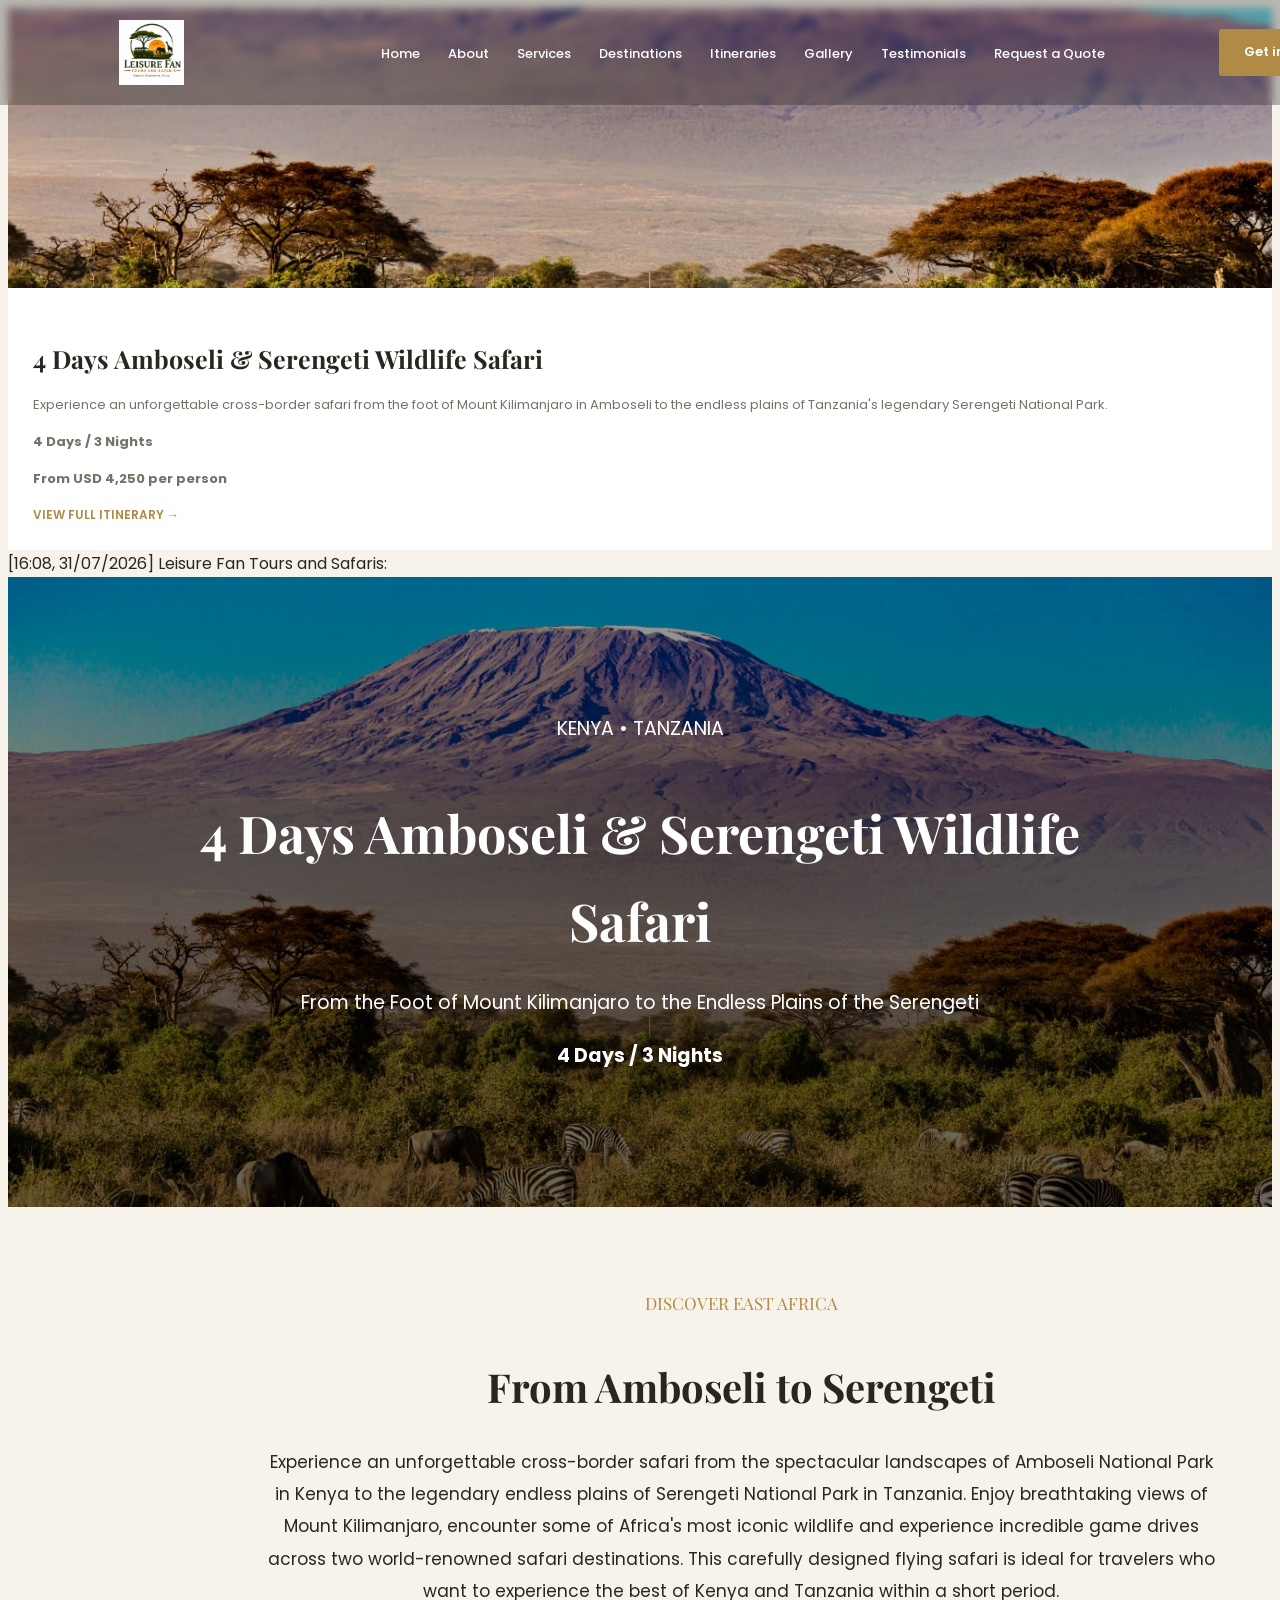
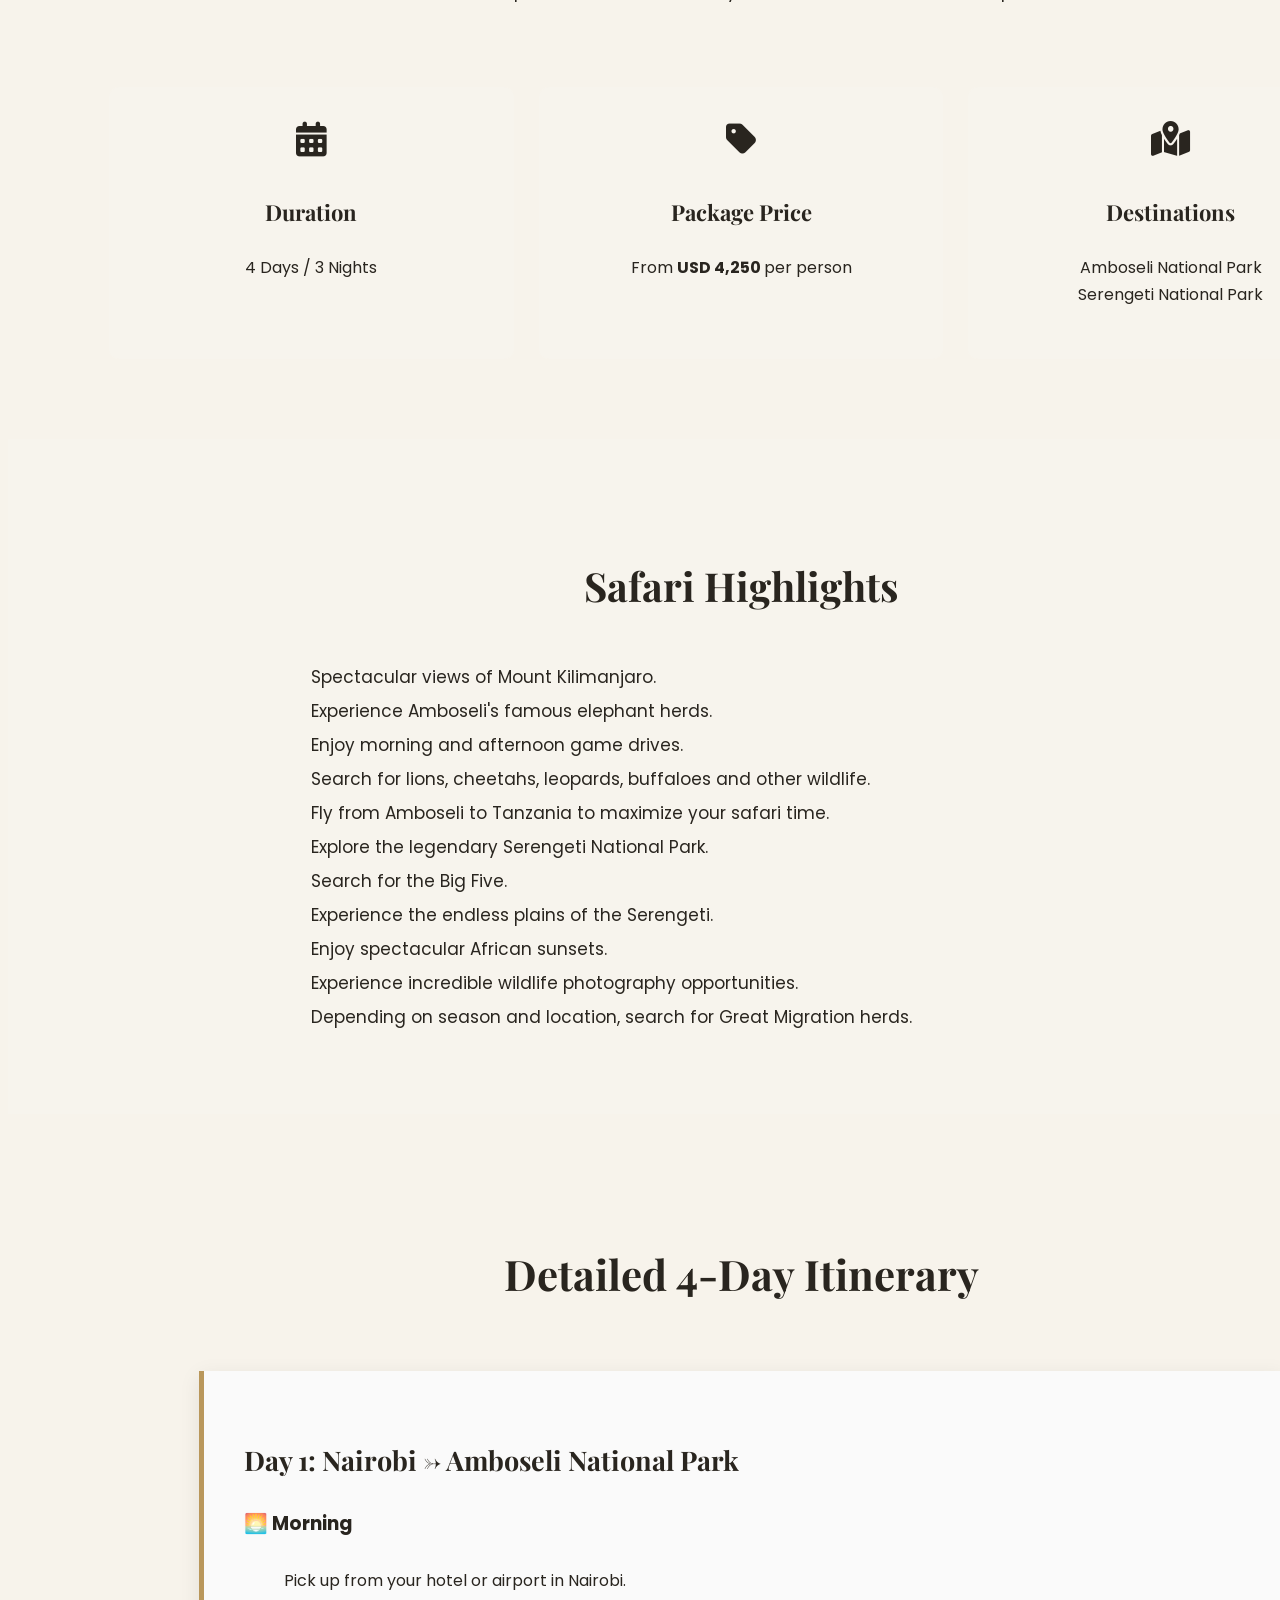
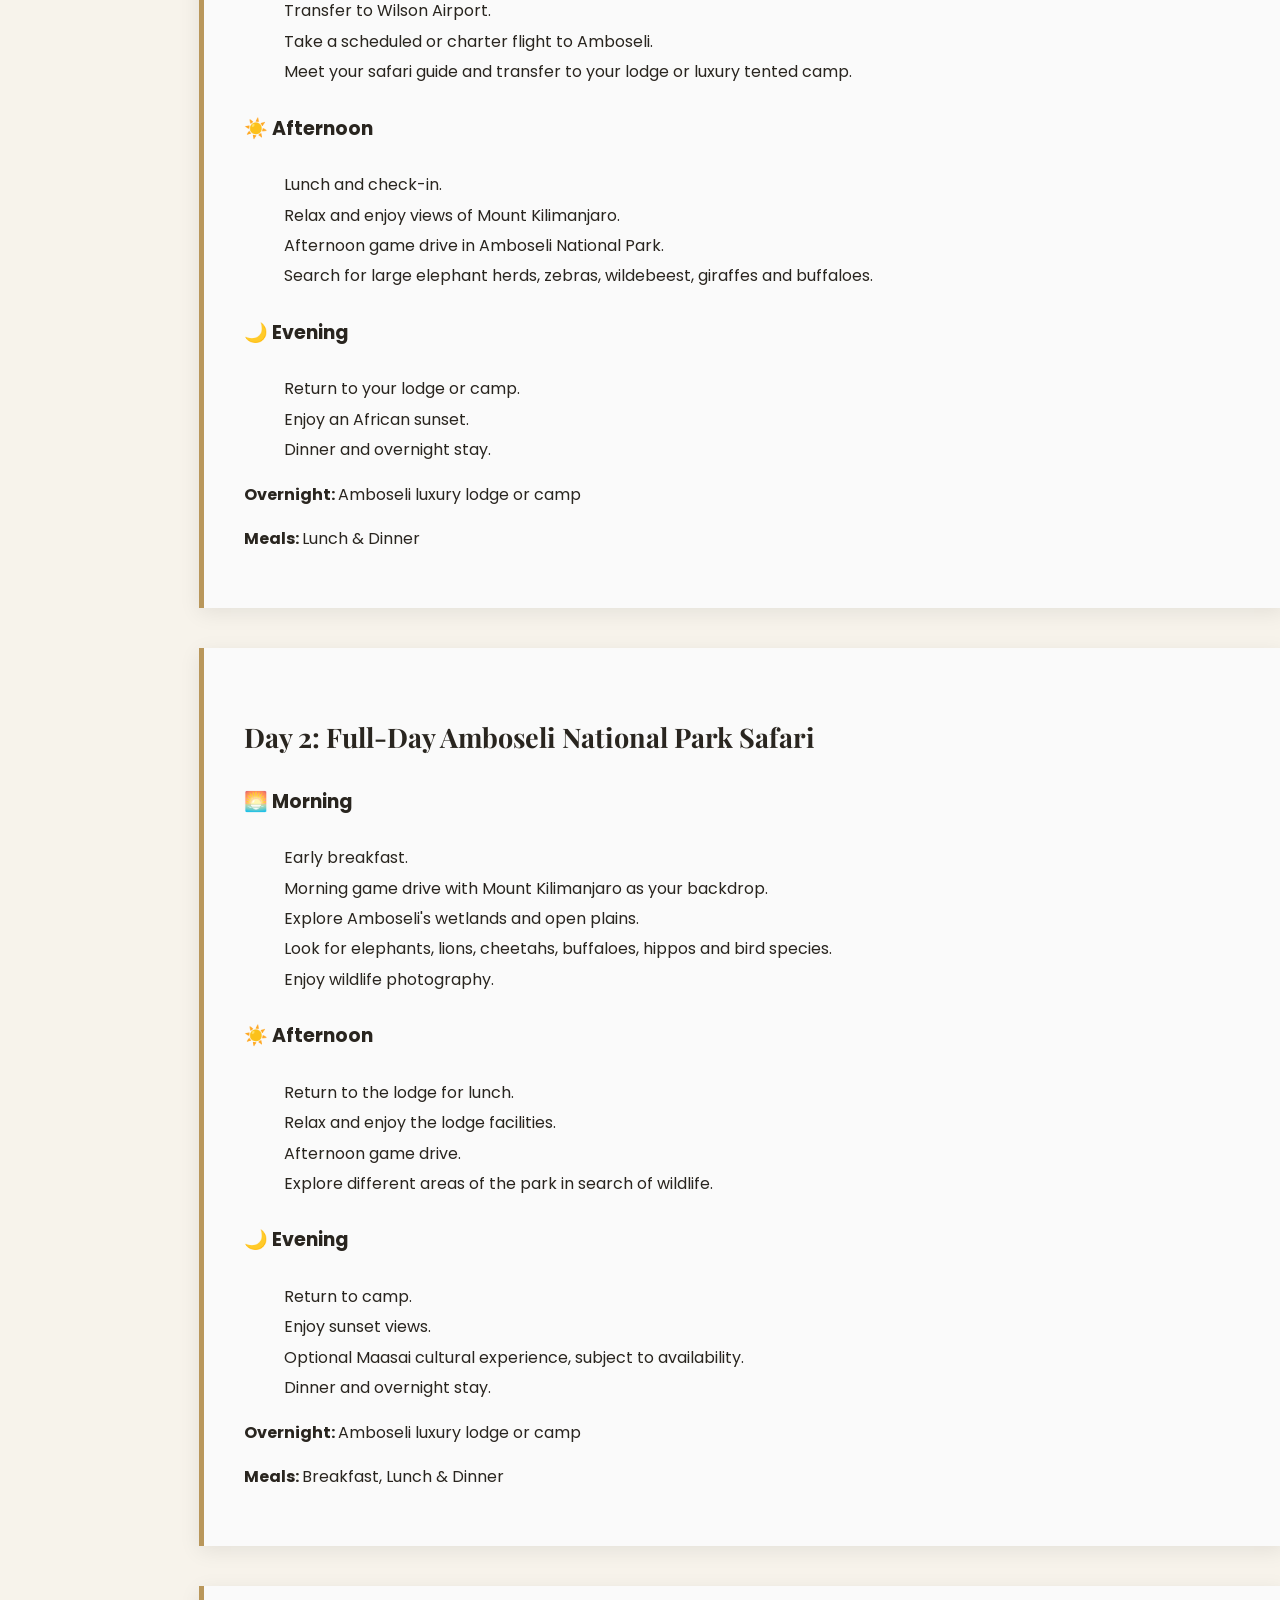
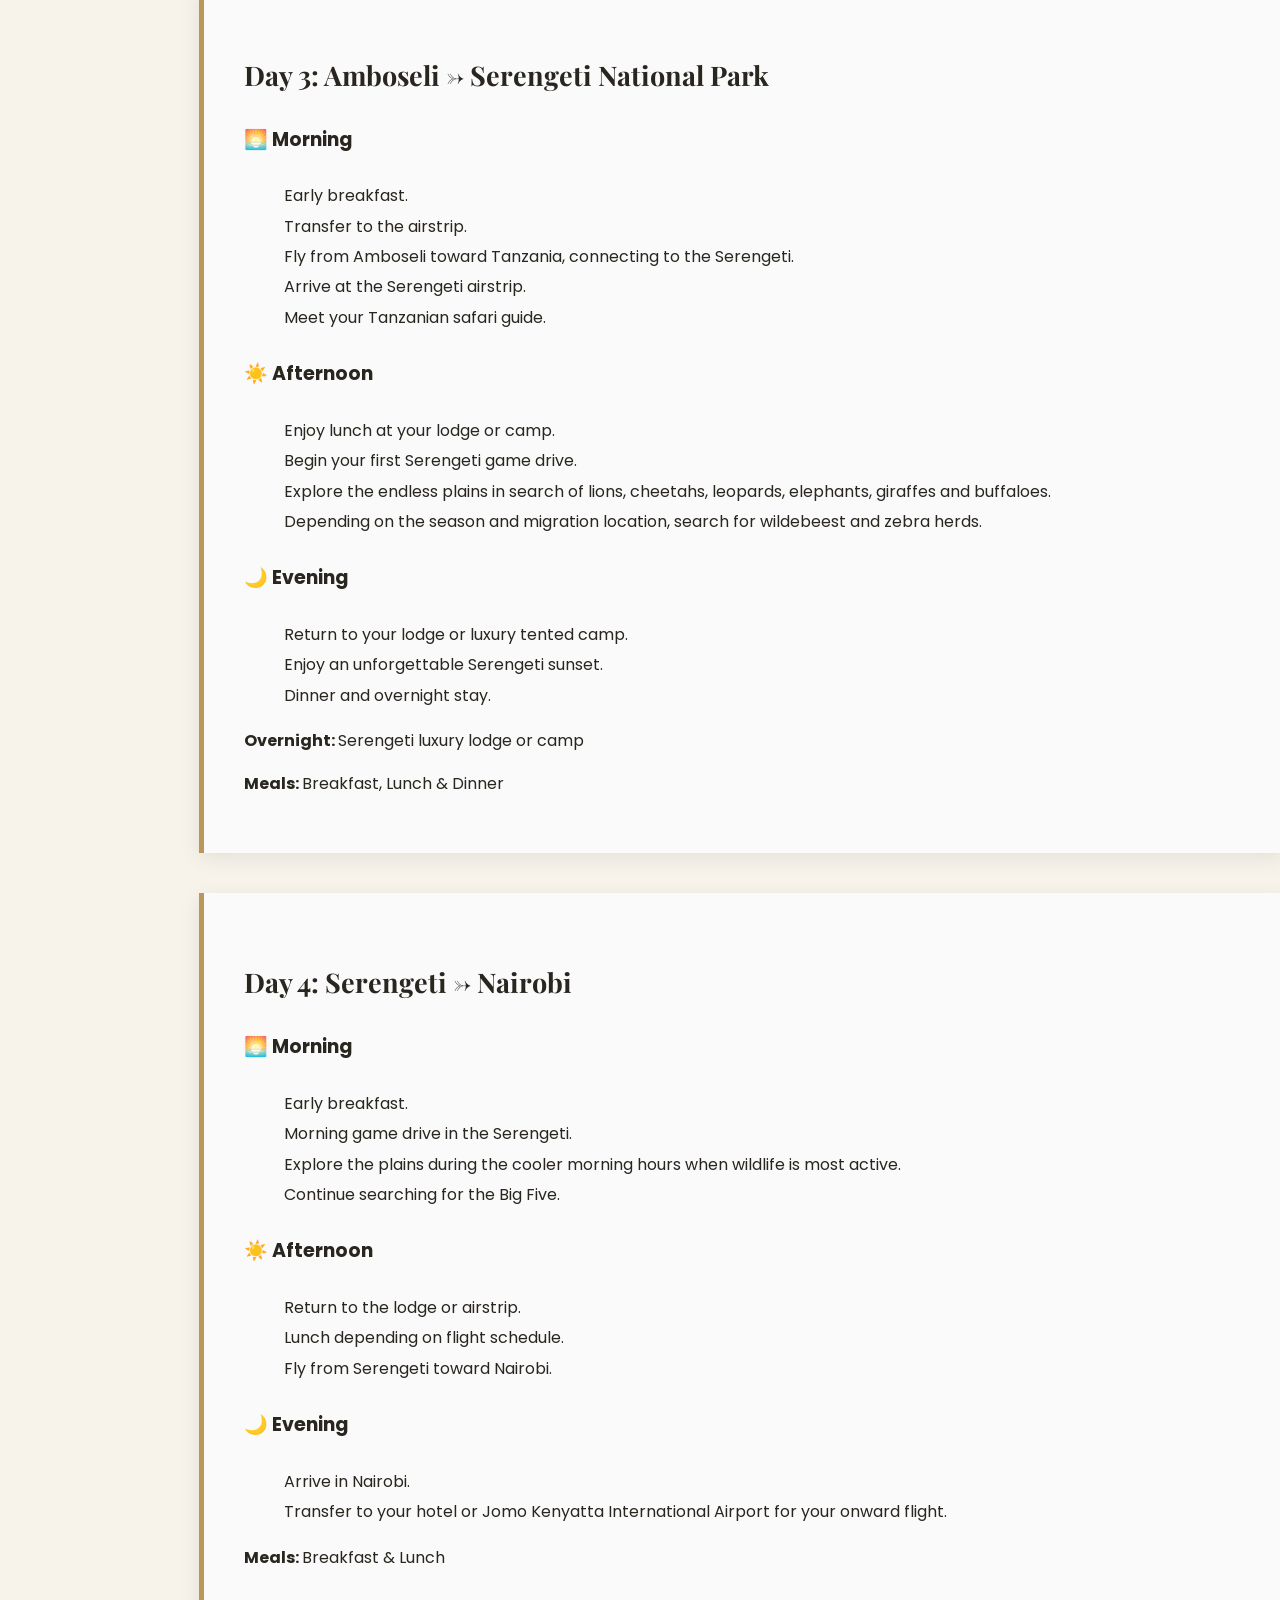
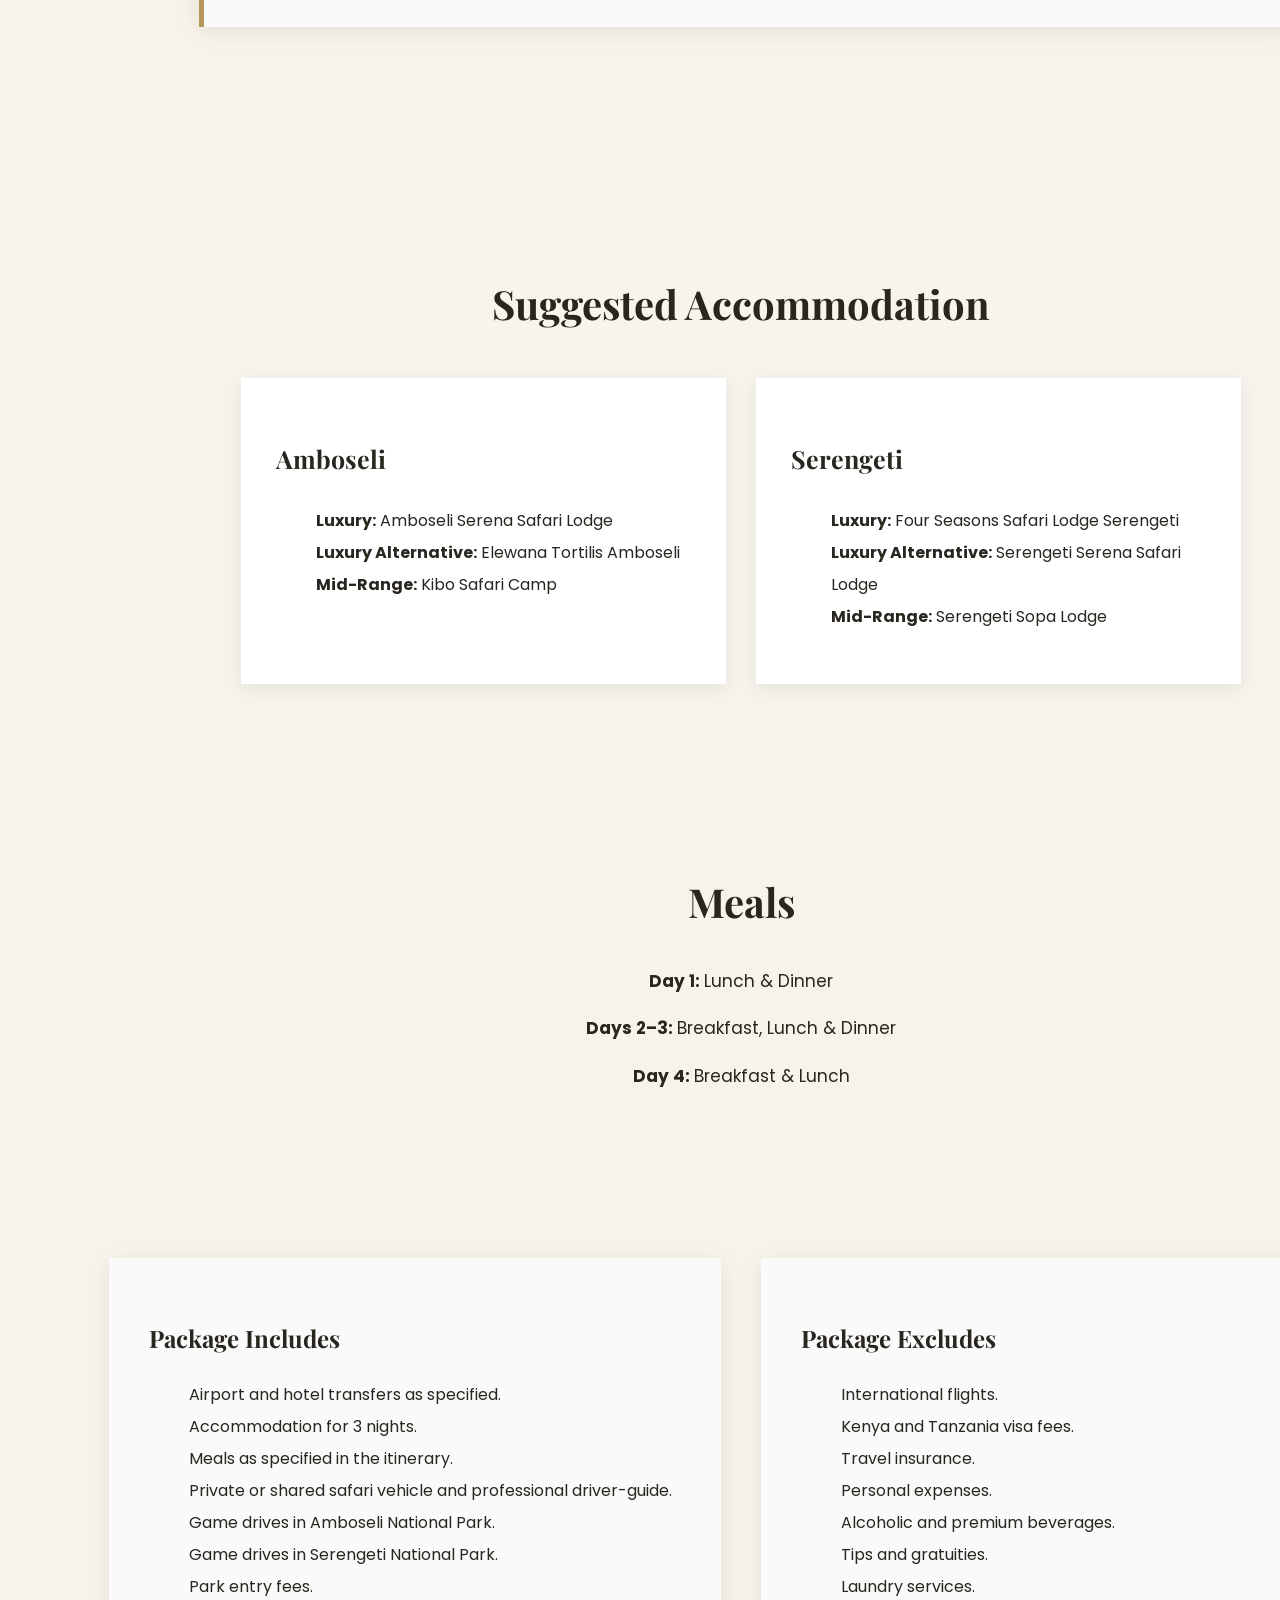
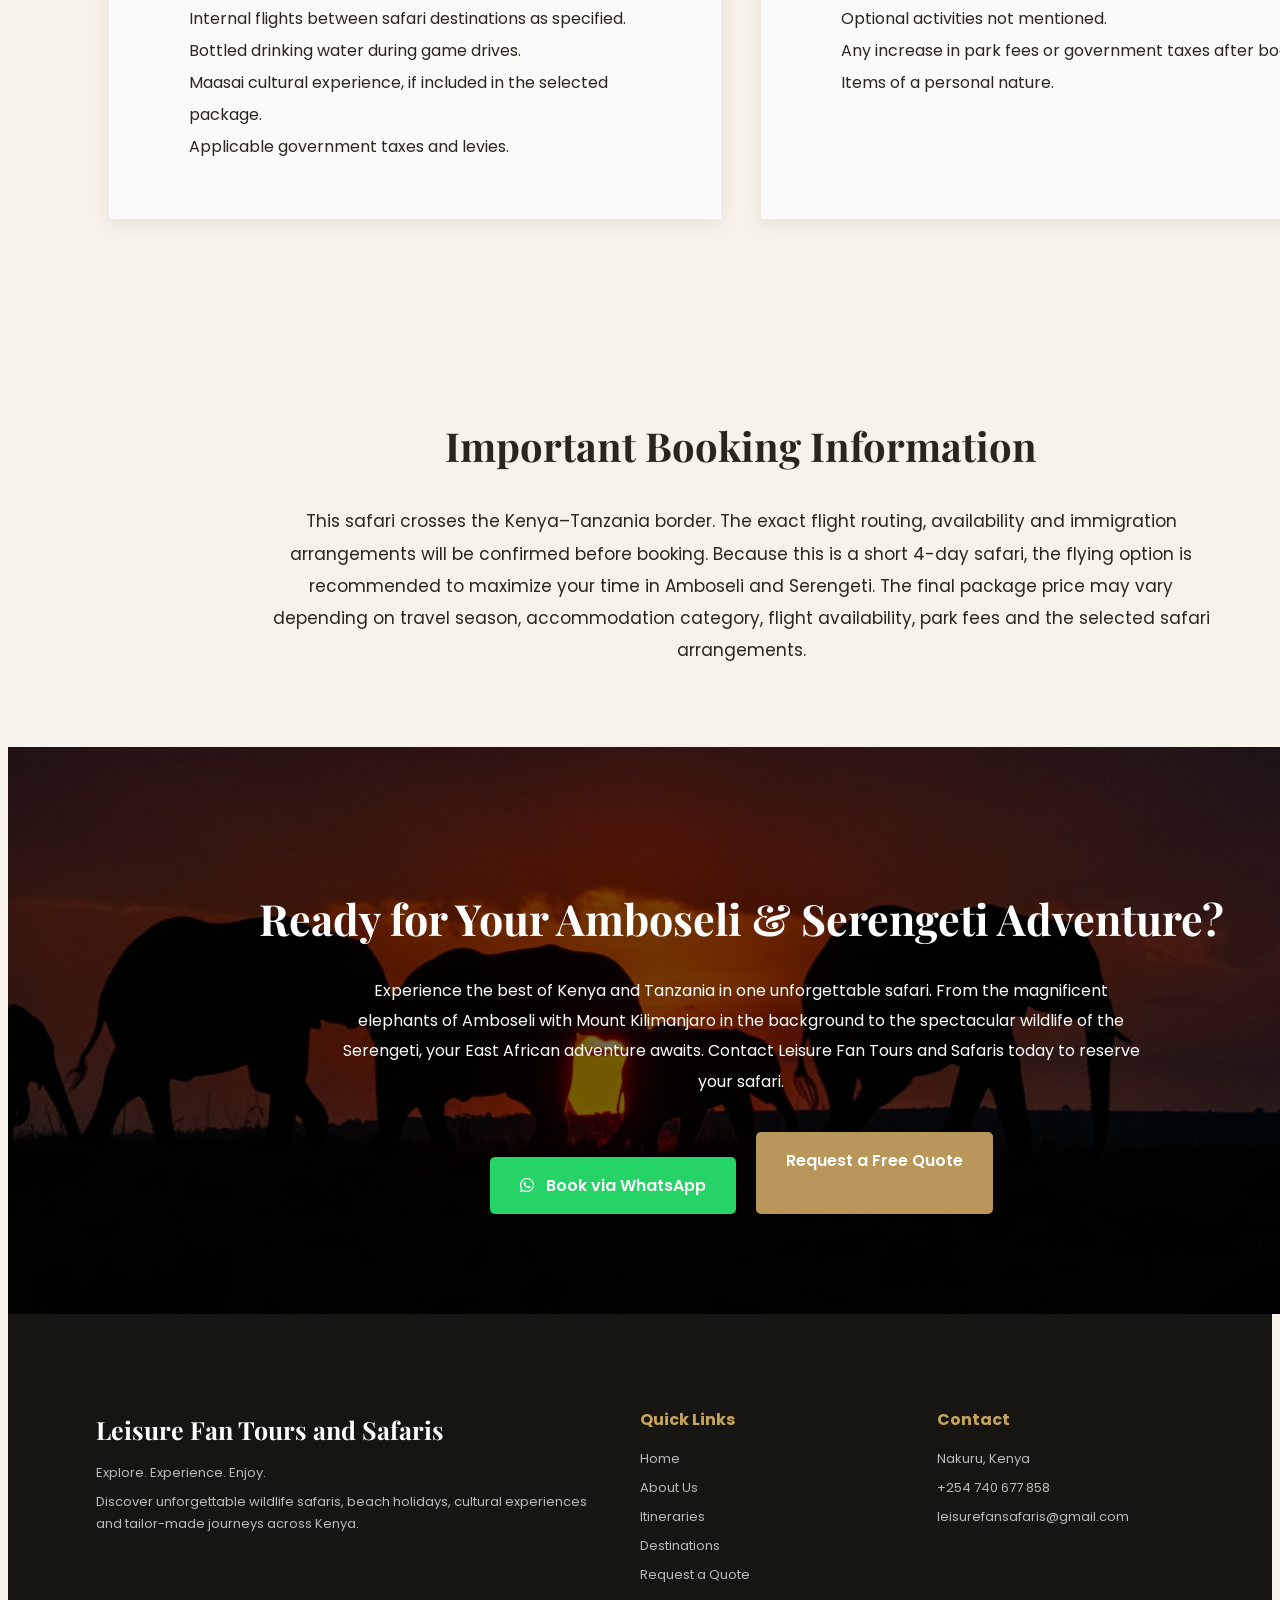
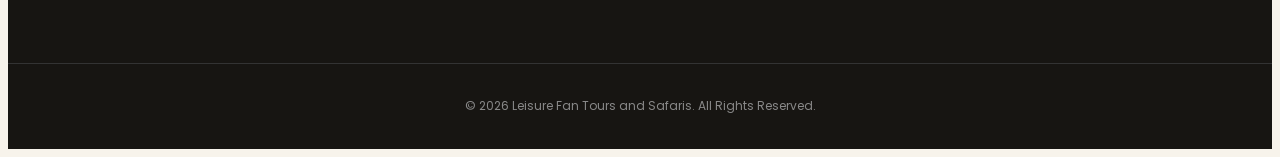
==== 4-days-amboseli-serengeti.html @ 4551832a "Add files via upload" ====
<!-- PACKAGE – AMBOSELI & SERENGETI -->
<div class="experience-card">

<img src="amboseli-serengeti.jpg"
alt="Amboseli and Serengeti Wildlife Safari">

<div class="experience-content">

<h3>
4 Days Amboseli & Serengeti Wildlife Safari
</h3>

<p>
Experience an unforgettable cross-border safari from the
foot of Mount Kilimanjaro in Amboseli to the endless plains
of Tanzania's legendary Serengeti National Park.
</p>

<p>
<strong>4 Days / 3 Nights</strong>
</p>

<p>
<strong>From USD 4,250 per person</strong>
</p>

<a href="4-days-amboseli-serengeti.html">

VIEW FULL ITINERARY →

</a>

</div>

</div>
[16:08, 31/07/2026] Leisure Fan Tours and Safaris: <!DOCTYPE html>
<html lang="en">

<head>

<meta charset="UTF-8">

<meta name="viewport"
content="width=device-width, initial-scale=1.0">

<title>
4 Days Amboseli & Serengeti Wildlife Safari |
Leisure Fan Tours and Safaris
</title>

<link rel="preconnect"
href="https://fonts.googleapis.com">

<link rel="preconnect"
href="https://fonts.gstatic.com"
crossorigin>

<link href="https://fonts.googleapis.com/css2?family=Playfair+Display:wght@400;500;600;700&family=Poppins:wght@300;400;500;600;700&display=swap"
rel="stylesheet">

<link rel="stylesheet"
href="https://cdnjs.cloudflare.com/ajax/libs/font-awesome/6.6.0/css/all.min.css">

<link rel="stylesheet"
href="style.css">


<style>

/* ========================================
   PACKAGE HERO
======================================== */

.package-hero {

height: 70vh;

background:

linear-gradient(
rgba(0,0,0,0.40),
rgba(0,0,0,0.60)
),

url("amboseli-serengeti.jpg");

background-size: cover;

background-position: center;

display: flex;

align-items: center;

justify-content: center;

text-align: center;

color: white;

}


.package-hero-content {

max-width: 950px;

padding: 30px;

}


.package-hero-content h1 {

font-family:
"Playfair Display", serif;

font-size: 52px;

margin-bottom: 20px;

}


.package-hero-content p {

font-size: 19px;

line-height: 1.8;

}


/* ========================================
   INTRODUCTION
======================================== */

.package-intro {

padding: 80px 8%;

text-align: center;

}


.package-intro h2 {

font-family:
"Playfair Display", serif;

font-size: 40px;

margin-bottom: 25px;

}


.package-intro p {

max-width: 950px;

margin: auto;

line-height: 1.9;

font-size: 17px;

}


/* ========================================
   PACKAGE INFO
======================================== */

.package-info {

display: grid;

grid-template-columns:
repeat(3, 1fr);

gap: 25px;

padding:

0 8% 80px;

}


.info-box {

background: #f7f4ed;

padding: 35px;

text-align: center;

border-radius: 10px;

}


.info-box i {

font-size: 35px;

margin-bottom: 15px;

}


.info-box h3 {

font-family:
"Playfair Display", serif;

font-size: 22px;

}


/* ========================================
   HIGHLIGHTS
======================================== */

.highlights {

padding: 80px 8%;

background: #f7f4ed;

}


.highlights h2 {

font-family:
"Playfair Display", serif;

font-size: 40px;

text-align: center;

margin-bottom: 40px;

}


.highlights ul {

max-width: 900px;

margin: auto;

line-height: 2;

font-size: 17px;

}


/* ========================================
   ITINERARY
======================================== */

.itinerary-section {

padding: 90px 8%;

}


.itinerary-section > h2 {

font-family:
"Playfair Display", serif;

font-size: 42px;

text-align: center;

margin-bottom: 60px;

}


.day-card {

max-width: 1000px;

margin:

0 auto 40px;

padding: 40px;

border-left:

5px solid #b9975b;

background: #fafafa;

box-shadow:

0 5px 20px
rgba(0,0,0,0.08);

}


.day-card h3 {

font-family:
"Playfair Display", serif;

font-size: 27px;

margin-bottom: 25px;

}


.day-card h4 {

font-size: 19px;

margin-top: 25px;

}


.day-card ul {

line-height: 1.9;

}


/* ========================================
   ACCOMMODATION
======================================== */

.accommodation-section {

padding: 80px 8%;

background: #f7f4ed;

}


.accommodation-section h2 {

font-family:
"Playfair Display", serif;

font-size: 40px;

text-align: center;

margin-bottom: 40px;

}


.accommodation-grid {

display: grid;

grid-template-columns:
repeat(2, 1fr);

gap: 30px;

max-width: 1000px;

margin: auto;

}


.accommodation-box {

background: white;

padding: 35px;

box-shadow:

0 5px 20px
rgba(0,0,0,0.08);

}


.accommodation-box h3 {

font-family:
"Playfair Display", serif;

font-size: 25px;

}


.accommodation-box ul {

line-height: 2;

}


/* ========================================
   MEALS
======================================== */

.meals-section {

padding: 70px 8%;

text-align: center;

}


.meals-section h2 {

font-family:
"Playfair Display", serif;

font-size: 40px;

margin-bottom: 30px;

}


.meals-section p {

font-size: 17px;

line-height: 1.8;

}


/* ========================================
   INCLUSIONS
======================================== */

.inclusions {

padding: 80px 8%;

display: grid;

grid-template-columns:
repeat(2, 1fr);

gap: 40px;

}


.inclusion-box {

padding: 40px;

background: #fafafa;

box-shadow:

0 5px 20px
rgba(0,0,0,0.08);

}


.inclusion-box h2 {

font-family:
"Playfair Display", serif;

margin-bottom: 20px;

}


.inclusion-box ul {

line-height: 2;

}


/* ========================================
   BOOKING CTA
======================================== */

.booking-section {

padding: 100px 8%;

text-align: center;

background:

linear-gradient(
rgba(0,0,0,0.55),
rgba(0,0,0,0.55)
),

url("safari.jpg");

background-size: cover;

background-position: center;

color: white;

}


.booking-section h2 {

font-family:
"Playfair Display", serif;

font-size: 43px;

margin-bottom: 20px;

}


.booking-section p {

max-width: 800px;

margin:

0 auto 35px;

line-height: 1.9;

}


.booking-buttons {

display: flex;

justify-content: center;

gap: 20px;

flex-wrap: wrap;

}


.booking-button {

display: inline-block;

padding:

15px 30px;

background: #b9975b;

color: white;

text-decoration: none;

border-radius: 5px;

font-weight: 600;

}


.whatsapp-button {

background: #25D366;

}


/* ========================================
   RESPONSIVE
======================================== */

@media (max-width: 768px) {


.package-hero {

height: 60vh;

}


.package-hero-content h1 {

font-size: 36px;

}


.package-info {

grid-template-columns: 1fr;

}


.accommodation-grid {

grid-template-columns: 1fr;

}


.inclusions {

grid-template-columns: 1fr;

}


.day-card {

padding: 25px;

}


.booking-section h2 {

font-size: 32px;

}

}

</style>

</head>


<body>


<!-- ========================================
     NAVIGATION
======================================== -->

<header>

<nav class="navbar">


<div class="logo">

<a href="index.html">

<img src="logo.png"
alt="Leisure Fan Tours and Safaris Logo">

</a>

</div>


<ul class="nav-links">

<li>
<a href="index.html">
Home
</a>
</li>

<li>
<a href="index.html#about">
About
</a>
</li>

<li>
<a href="index.html#experiences">
Services
</a>
</li>

<li>
<a href="index.html#destinations">
Destinations
</a>
</li>

<li>
<a href="itineraries.html">
Itineraries
</a>
</li>

<li>
<a href="index.html#gallery">
Gallery
</a>
</li>

<li>
<a href="index.html#reviews">
Testimonials
</a>
</li>

<li>
<a href="index.html#quote">
Request a Quote
</a>
</li>

</ul>


<a href="index.html#quote"
class="nav-button">

Get in Touch

</a>

</nav>

</header>


<!-- ========================================
     HERO
======================================== -->

<section class="package-hero">

<div class="package-hero-content">


<p>
KENYA • TANZANIA
</p>


<h1>

4 Days Amboseli & Serengeti
Wildlife Safari

</h1>


<p>

From the Foot of Mount Kilimanjaro
to the Endless Plains of the Serengeti

</p>


<p>

<strong>
4 Days / 3 Nights
</strong>

</p>


</div>

</section>


<!-- ========================================
     INTRODUCTION
======================================== -->

<section class="package-intro">


<p class="small-title">

DISCOVER EAST AFRICA

</p>


<h2>

From Amboseli to Serengeti

</h2>


<p>

Experience an unforgettable cross-border safari
from the spectacular landscapes of Amboseli
National Park in Kenya to the legendary endless
plains of Serengeti National Park in Tanzania.

Enjoy breathtaking views of Mount Kilimanjaro,
encounter some of Africa's most iconic wildlife
and experience incredible game drives across
two world-renowned safari destinations.

This carefully designed flying safari is ideal
for travelers who want to experience the best
of Kenya and Tanzania within a short period.

</p>

</section>


<!-- ========================================
     PACKAGE INFORMATION
======================================== -->

<section class="package-info">


<div class="info-box">

<i class="fa-solid fa-calendar-days"></i>

<h3>
Duration
</h3>

<p>
4 Days / 3 Nights
</p>

</div>


<div class="info-box">

<i class="fa-solid fa-tag"></i>

<h3>
Package Price
</h3>

<p>

From

<strong>
USD 4,250
</strong>

per person

</p>

</div>


<div class="info-box">

<i class="fa-solid fa-map-location-dot"></i>

<h3>
Destinations
</h3>

<p>

Amboseli National Park
<br>

Serengeti National Park

</p>

</div>


</section>


<!-- ========================================
     HIGHLIGHTS
======================================== -->

<section class="highlights">


<h2>
Safari Highlights
</h2>


<ul>

<li>
Spectacular views of Mount Kilimanjaro.
</li>

<li>
Experience Amboseli's famous elephant herds.
</li>

<li>
Enjoy morning and afternoon game drives.
</li>

<li>
Search for lions, cheetahs, leopards,
buffaloes and other wildlife.
</li>

<li>
Fly from Amboseli to Tanzania
to maximize your safari time.
</li>

<li>
Explore the legendary Serengeti National Park.
</li>

<li>
Search for the Big Five.
</li>

<li>
Experience the endless plains of the Serengeti.
</li>

<li>
Enjoy spectacular African sunsets.
</li>

<li>
Experience incredible wildlife photography
opportunities.
</li>

<li>
Depending on season and location,
search for Great Migration herds.
</li>

</ul>


</section>


<!-- ========================================
     DETAILED ITINERARY
======================================== -->

<section class="itinerary-section">


<h2>
Detailed 4-Day Itinerary
</h2>


<!-- DAY 1 -->

<div class="day-card">


<h3>

Day 1: Nairobi → Amboseli National Park

</h3>


<h4>
🌅 Morning
</h4>


<ul>

<li>
Pick up from your hotel or airport in Nairobi.
</li>

<li>
Transfer to Wilson Airport.
</li>

<li>
Take a scheduled or charter flight to Amboseli.
</li>

<li>
Meet your safari guide and transfer
to your lodge or luxury tented camp.
</li>

</ul>


<h4>
☀️ Afternoon
</h4>


<ul>

<li>
Lunch and check-in.
</li>

<li>
Relax and enjoy views of Mount Kilimanjaro.
</li>

<li>
Afternoon game drive in Amboseli National Park.
</li>

<li>
Search for large elephant herds,
zebras, wildebeest, giraffes and buffaloes.
</li>

</ul>


<h4>
🌙 Evening
</h4>


<ul>

<li>
Return to your lodge or camp.
</li>

<li>
Enjoy an African sunset.
</li>

<li>
Dinner and overnight stay.
</li>

</ul>


<p>

<strong>
Overnight:
</strong>

Amboseli luxury lodge or camp

</p>


<p>

<strong>
Meals:
</strong>

Lunch & Dinner

</p>


</div>


<!-- DAY 2 -->

<div class="day-card">


<h3>

Day 2: Full-Day Amboseli National Park Safari

</h3>


<h4>
🌅 Morning
</h4>


<ul>

<li>
Early breakfast.
</li>

<li>
Morning game drive with Mount Kilimanjaro
as your backdrop.
</li>

<li>
Explore Amboseli's wetlands and open plains.
</li>

<li>
Look for elephants, lions, cheetahs,
buffaloes, hippos and bird species.
</li>

<li>
Enjoy wildlife photography.
</li>

</ul>


<h4>
☀️ Afternoon
</h4>


<ul>

<li>
Return to the lodge for lunch.
</li>

<li>
Relax and enjoy the lodge facilities.
</li>

<li>
Afternoon game drive.
</li>

<li>
Explore different areas of the park
in search of wildlife.
</li>

</ul>


<h4>
🌙 Evening
</h4>


<ul>

<li>
Return to camp.
</li>

<li>
Enjoy sunset views.
</li>

<li>
Optional Maasai cultural experience,
subject to availability.
</li>

<li>
Dinner and overnight stay.
</li>

</ul>


<p>

<strong>
Overnight:
</strong>

Amboseli luxury lodge or camp

</p>


<p>

<strong>
Meals:
</strong>

Breakfast, Lunch & Dinner

</p>


</div>


<!-- DAY 3 -->

<div class="day-card">


<h3>

Day 3: Amboseli → Serengeti National Park

</h3>


<h4>
🌅 Morning
</h4>


<ul>

<li>
Early breakfast.
</li>

<li>
Transfer to the airstrip.
</li>

<li>
Fly from Amboseli toward Tanzania,
connecting to the Serengeti.
</li>

<li>
Arrive at the Serengeti airstrip.
</li>

<li>
Meet your Tanzanian safari guide.
</li>

</ul>


<h4>
☀️ Afternoon
</h4>


<ul>

<li>
Enjoy lunch at your lodge or camp.
</li>

<li>
Begin your first Serengeti game drive.
</li>

<li>
Explore the endless plains in search
of lions, cheetahs, leopards,
elephants, giraffes and buffaloes.
</li>

<li>
Depending on the season and migration location,
search for wildebeest and zebra herds.
</li>

</ul>


<h4>
🌙 Evening
</h4>


<ul>

<li>
Return to your lodge or luxury tented camp.
</li>

<li>
Enjoy an unforgettable Serengeti sunset.
</li>

<li>
Dinner and overnight stay.
</li>

</ul>


<p>

<strong>
Overnight:
</strong>

Serengeti luxury lodge or camp

</p>


<p>

<strong>
Meals:
</strong>

Breakfast, Lunch & Dinner

</p>


</div>


<!-- DAY 4 -->

<div class="day-card">


<h3>

Day 4: Serengeti → Nairobi

</h3>


<h4>
🌅 Morning
</h4>


<ul>

<li>
Early breakfast.
</li>

<li>
Morning game drive in the Serengeti.
</li>

<li>
Explore the plains during the cooler
morning hours when wildlife is most active.
</li>

<li>
Continue searching for the Big Five.
</li>

</ul>


<h4>
☀️ Afternoon
</h4>


<ul>

<li>
Return to the lodge or airstrip.
</li>

<li>
Lunch depending on flight schedule.
</li>

<li>
Fly from Serengeti toward Nairobi.
</li>

</ul>


<h4>
🌙 Evening
</h4>


<ul>

<li>
Arrive in Nairobi.
</li>

<li>
Transfer to your hotel or
Jomo Kenyatta International Airport
for your onward flight.
</li>

</ul>


<p>

<strong>
Meals:
</strong>

Breakfast & Lunch

</p>


</div>


</section>


<!-- ========================================
     ACCOMMODATION
======================================== -->

<section class="accommodation-section">


<h2>
Suggested Accommodation
</h2>


<div class="accommodation-grid">


<div class="accommodation-box">


<h3>
Amboseli
</h3>


<ul>

<li>
<strong>Luxury:</strong>
Amboseli Serena Safari Lodge
</li>

<li>
<strong>Luxury Alternative:</strong>
Elewana Tortilis Amboseli
</li>

<li>
<strong>Mid-Range:</strong>
Kibo Safari Camp
</li>

</ul>


</div>


<div class="accommodation-box">


<h3>
Serengeti
</h3>


<ul>

<li>
<strong>Luxury:</strong>
Four Seasons Safari Lodge Serengeti
</li>

<li>
<strong>Luxury Alternative:</strong>
Serengeti Serena Safari Lodge
</li>

<li>
<strong>Mid-Range:</strong>
Serengeti Sopa Lodge
</li>

</ul>


</div>


</div>

</section>


<!-- ========================================
     MEALS
======================================== -->

<section class="meals-section">


<h2>
Meals
</h2>


<p>

<strong>
Day 1:
</strong>

Lunch & Dinner

</p>


<p>

<strong>
Days 2–3:
</strong>

Breakfast, Lunch & Dinner

</p>


<p>

<strong>
Day 4:
</strong>

Breakfast & Lunch

</p>


</section>


<!-- ========================================
     INCLUSIONS & EXCLUSIONS
======================================== -->

<section class="inclusions">


<div class="inclusion-box">


<h2>
Package Includes
</h2>


<ul>

<li>
Airport and hotel transfers as specified.
</li>

<li>
Accommodation for 3 nights.
</li>

<li>
Meals as specified in the itinerary.
</li>

<li>
Private or shared safari vehicle
and professional driver-guide.
</li>

<li>
Game drives in Amboseli National Park.
</li>

<li>
Game drives in Serengeti National Park.
</li>

<li>
Park entry fees.
</li>

<li>
Internal flights between safari destinations
as specified.
</li>

<li>
Bottled drinking water during game drives.
</li>

<li>
Maasai cultural experience,
if included in the selected package.
</li>

<li>
Applicable government taxes and levies.
</li>

</ul>


</div>


<div class="inclusion-box">


<h2>
Package Excludes
</h2>


<ul>

<li>
International flights.
</li>

<li>
Kenya and Tanzania visa fees.
</li>

<li>
Travel insurance.
</li>

<li>
Personal expenses.
</li>

<li>
Alcoholic and premium beverages.
</li>

<li>
Tips and gratuities.
</li>

<li>
Laundry services.
</li>

<li>
Optional activities not mentioned.
</li>

<li>
Any increase in park fees
or government taxes after booking.
</li>

<li>
Items of a personal nature.
</li>

</ul>


</div>


</section>


<!-- ========================================
     IMPORTANT BOOKING NOTE
======================================== -->

<section class="package-intro">


<h2>
Important Booking Information
</h2>


<p>

This safari crosses the Kenya–Tanzania border.
The exact flight routing, availability and
immigration arrangements will be confirmed
before booking.

Because this is a short 4-day safari,
the flying option is recommended to maximize
your time in Amboseli and Serengeti.

The final package price may vary depending
on travel season, accommodation category,
flight availability, park fees and the selected
safari arrangements.

</p>


</section>


<!-- ========================================
     BOOKING CTA
======================================== -->

<section class="booking-section">


<h2>

Ready for Your Amboseli & Serengeti Adventure?

</h2>


<p>

Experience the best of Kenya and Tanzania
in one unforgettable safari.

From the magnificent elephants of Amboseli
with Mount Kilimanjaro in the background
to the spectacular wildlife of the Serengeti,
your East African adventure awaits.

Contact Leisure Fan Tours and Safaris today
to reserve your safari.

</p>


<div class="booking-buttons">


<a href="https://wa.me/254740677858"
class="booking-button whatsapp-button"
target="_blank">

<i class="fa-brands fa-whatsapp"></i>

Book via WhatsApp

</a>


<a href="index.html#quote"
class="booking-button">

Request a Free Quote

</a>


</div>


</section>


<!-- ========================================
     FOOTER
======================================== -->

<footer>


<div class="footer-content">


<div>

<h3>

Leisure Fan Tours and Safaris

</h3>


<p>

Explore. Experience. Enjoy.

</p>


<p>

Discover unforgettable wildlife safaris,
beach holidays, cultural experiences
and tailor-made journeys across Kenya.

</p>

</div>


<div>

<h4>
Quick Links
</h4>


<a href="index.html">
Home
</a>


<a href="index.html#about">
About Us
</a>


<a href="itineraries.html">
Itineraries
</a>


<a href="index.html#destinations">
Destinations
</a>


<a href="index.html#quote">
Request a Quote
</a>


</div>


<div>

<h4>
Contact
</h4>


<p>
Nakuru, Kenya
</p>


<p>
+254 740 677 858
</p>


<p>
leisurefansafaris@gmail.com
</p>


</div>


</div>


<div class="footer-bottom">


<p>

© 2026 Leisure Fan Tours and Safaris.
All Rights Reserved.

</p>


</div>


</footer>


</body>

</html>
---- style.css ----
/* =========================================================
   LEISURE FAN TOURS AND SAFARIS
   LUXURY AFRICAN SAFARI WEBSITE
   STYLE.CSS
========================================================= */


/* =========================================================
   1. RESET
========================================================= */

•⁠  ⁠{
    margin: 0;
    padding: 0;
    box-sizing: border-box;
}

html {
    scroll-behavior: smooth;
}

body {
    font-family: 'Poppins', sans-serif;
    background: #f7f3eb;
    color: #29251f;
    line-height: 1.7;
    overflow-x: hidden;
}

img {
    width: 100%;
    display: block;
}

a {
    text-decoration: none;
    color: inherit;
}

button,
input,
select,
textarea {
    font-family: inherit;
}

button {
    cursor: pointer;
}

ul {
    list-style: none;
}


/* =========================================================
   2. COLOUR VARIABLES
========================================================= */

:root {

    --cream: #f7f3eb;

    --cream-dark: #eee7d8;

    --white: #ffffff;

    --dark: #29251f;

    --gold: #b08b45;

    --gold-light: #c7a45b;

    --brown: #6d5636;

    --green: #43553b;

    --light-text: #777268;

}


/* =========================================================
   3. NAVIGATION
========================================================= */

header {

    position: absolute;

    top: 0;

    left: 0;

    width: 100%;

    z-index: 1000;

}


.navbar {

    width: 100%;

    padding: 20px 6%;

    display: flex;

    align-items: center;

    justify-content: space-between;

    background: rgba(0, 0, 0, 0.25);

    backdrop-filter: blur(4px);

}


.logo img {

    width: 150px;

    max-height: 65px;

    object-fit: contain;

}


.nav-links {

    display: flex;

    align-items: center;

    gap: 28px;

}


.nav-links a {

    color: white;

    font-size: 13px;

    font-weight: 500;

    transition: 0.3s;

}


.nav-links a:hover,

.nav-links a.active {

    color: var(--gold-light);

}


.nav-button {

    background: var(--gold);

    color: white;

    padding: 12px 25px;

    border-radius: 3px;

    font-size: 13px;

    font-weight: 600;

    transition: 0.3s;

}


.nav-button:hover {

    background: white;

    color: var(--dark);

}


.menu-btn {

    display: none;

    color: white;

    font-size: 26px;

    cursor: pointer;

}


/* =========================================================
   4. HERO
========================================================= */

.hero {

    min-height: 100vh;

    background-image:

        url("hero.jpg");

    background-position: center;

    background-size: cover;

    background-repeat: no-repeat;

    position: relative;

}


.hero-overlay {

    min-height: 100vh;

    background:

        linear-gradient(

            rgba(0, 0, 0, 0.50),

            rgba(0, 0, 0, 0.40)

        );

    display: flex;

    align-items: center;

    justify-content: center;

    text-align: center;

}


.hero-content {

    max-width: 850px;

    padding: 120px 25px 50px;

    color: white;

}


.welcome {

    font-family: 'Playfair Display', serif;

    font-size: 25px;

    color: var(--gold-light);

    margin-bottom: 15px;

}


.hero-content h1 {

    font-family: 'Playfair Display', serif;

    font-size: clamp(3rem, 7vw, 6rem);

    line-height: 1.05;

    font-weight: 600;

    margin-bottom: 25px;

}


.hero-text {

    max-width: 650px;

    margin: 0 auto 35px;

    font-size: 16px;

    color: #f5f5f5;

}


.gold-button {

    display: inline-block;

    background: var(--gold);

    color: white;

    border: none;

    padding: 14px 32px;

    font-size: 13px;

    font-weight: 600;

    letter-spacing: .5px;

    border-radius: 2px;

    transition: .3s;

}


.gold-button:hover {

    background: var(--dark);

    transform: translateY(-3px);

}
.itineraries-hero {

    background-image:
    linear-gradient(
        rgba(0, 0, 0, 0.45),
        rgba(0, 0, 0, 0.55)
    ),
    url("amboseli-serengeti.jpg");

    background-size: cover;

    background-position: center;

    background-repeat: no-repeat;

}

/* =========================================================
   5. COMMON SECTION
========================================================= */

section {

    width: 100%;

}


.small-title {

    font-family: 'Playfair Display', serif;

    color: var(--gold);

    font-size: 23px;

    margin-bottom: 10px;

}


.section-heading {

    text-align: center;

    max-width: 800px;

    margin: 0 auto 55px;

}


.section-heading h2 {

    font-family: 'Playfair Display', serif;

    font-size: clamp(2rem, 4vw, 3.5rem);

    line-height: 1.2;

    color: var(--dark);

}


/* =========================================================
   6. ABOUT SECTION
========================================================= */

.about-section {

    padding: 110px 7%;

    background: var(--cream);

}


.about-container {

    max-width: 1200px;

    margin: auto;

    display: grid;

    grid-template-columns: 1fr 1fr;

    gap: 80px;

    align-items: center;

}


.about-gallery {

    display: grid;

    grid-template-columns: 1fr 1fr;

    grid-template-rows: 220px 220px;

    gap: 12px;

}


.about-image {

    overflow: hidden;

}


.about-image img {

    width: 100%;

    height: 100%;

    object-fit: cover;

    transition: .5s;

}


.about-image:hover img {

    transform: scale(1.08);

}


.image-large {

    grid-row: span 2;

}


.about-content h2 {

    font-family: 'Playfair Display', serif;

    font-size: clamp(2.5rem, 4vw, 4rem);

    line-height: 1.15;

    margin-bottom: 25px;

}


.about-content p {

    color: var(--light-text);

    margin-bottom: 18px;

    font-size: 14px;

}


.about-content .gold-button {

    margin-top: 15px;

}


/* =========================================================
   7. WHY UNIQUE
========================================================= */

.unique-section {

    padding: 110px 7%;

    background: white;

}


.unique-container {

    max-width: 1200px;

    margin: auto;

    display: grid;

    grid-template-columns: 1fr 1fr;

    gap: 80px;

    align-items: center;

}


.unique-image {

    height: 600px;

    overflow: hidden;

}


.unique-image img {

    height: 100%;

    object-fit: cover;

}


.unique-content h2 {

    font-family: 'Playfair Display', serif;

    font-size: clamp(2.5rem, 4vw, 4rem);

    line-height: 1.15;

    margin-bottom: 25px;

}


.unique-content > p {

    color: var(--light-text);

    font-size: 15px;

    margin-bottom: 35px;

}


.unique-features {

    display: flex;

    flex-direction: column;

    gap: 25px;

}


.feature {

    display: flex;

    gap: 20px;

    align-items: flex-start;

}


.feature i {

    color: var(--gold);

    font-size: 25px;

    min-width: 35px;

}


.feature h3 {

    font-size: 17px;

    margin-bottom: 5px;

}


.feature p {

    color: var(--light-text);

    font-size: 13px;

}


/* =========================================================
   8. EXPERIENCES
========================================================= */

.experiences-section {

    padding: 110px 7%;

    background: var(--cream);

}


.experience-grid {

    max-width: 1200px;

    margin: auto;

    display: grid;

    grid-template-columns: repeat(2, 1fr);

    gap: 25px;

}


.experience-card {

    background: white;

    overflow: hidden;

    position: relative;

    transition: .4s;

}


.experience-card:hover {

    transform: translateY(-8px);

    box-shadow: 0 20px 40px rgba(0,0,0,.12);

}


.experience-card img {

    height: 280px;

    object-fit: cover;

    transition: .5s;

}


.experience-card:hover img {

    transform: scale(1.05);

}


.experience-content {

    padding: 25px;

}


.experience-content h3 {

    font-family: 'Playfair Display', serif;

    font-size: 25px;

    margin-bottom: 8px;

}


.experience-content p {

    color: var(--light-text);

    font-size: 13px;

    margin-bottom: 15px;

}


.experience-content a {

    color: var(--gold);

    font-size: 12px;

    font-weight: 600;

}


/* =========================================================
   9. DESTINATIONS
========================================================= */

.destinations-section {

    padding: 110px 7%;

    background: white;

}


.destination-grid {

    max-width: 1200px;

    margin: auto;

    display: grid;

    grid-template-columns: repeat(3, 1fr);

    gap: 22px;

}


.destination-card {

    height: 360px;

    position: relative;

    overflow: hidden;

    color: white;

}


.destination-card img {

    width: 100%;

    height: 100%;

    object-fit: cover;

    transition: .6s;

}


.destination-card:hover img {

    transform: scale(1.1);

}


.destination-card > div {

    position: absolute;

    bottom: 0;

    left: 0;

    width: 100%;

    padding: 35px 25px 25px;

    background:

        linear-gradient(

            transparent,

            rgba(0,0,0,.8)

        );

}


.destination-card h3 {

    font-family: 'Playfair Display', serif;

    font-size: 26px;

}


.destination-card p {

    font-size: 13px;

}


/* =========================================================
   10. GALLERY
========================================================= */

.gallery-section {

    padding: 110px 7%;

    background: var(--cream);

}


.gallery-grid {

    max-width: 1200px;

    margin: auto;

    display: grid;

    grid-template-columns: repeat(3, 1fr);

    gap: 15px;

}


.gallery-grid img {

    height: 300px;

    object-fit: cover;

    transition: .5s;

}


.gallery-grid img:hover {

    transform: scale(1.03);

    filter: brightness(.8);

}


/* =========================================================
   11. TESTIMONIALS
========================================================= */

.testimonial-section {

    padding: 110px 7%;

    background: white;

}


.review-container {

    max-width: 1100px;

    margin: auto;

    display: grid;

    grid-template-columns: repeat(3, 1fr);

    gap: 25px;

}


.review {

    background: var(--cream);

    padding: 35px;

    text-align: center;

}


.review p {

    color: var(--light-text);

    font-size: 14px;

}


/* =========================================================
   12. QUOTE SECTION
========================================================= */

.quote-section {

    padding: 110px 7%;

    background: var(--cream-dark);

}


.quote-container {

    max-width: 1200px;

    margin: auto;

    display: grid;

    grid-template-columns: .8fr 1.2fr;

    gap: 80px;

}


.quote-text h2 {

    font-family: 'Playfair Display', serif;

    font-size: 55px;

    line-height: 1.1;

    margin-bottom: 25px;

}


.quote-text > p {

    color: var(--light-text);

    font-size: 14px;

}


.quote-contact {

    margin-top: 35px;

}


.quote-contact p {

    margin: 10px 0;

    color: var(--brown);

}


.quote-contact i {

    color: var(--gold);

    margin-right: 10px;

}


.quote-form {

    background: white;

    padding: 40px;

    box-shadow: 0 15px 40px rgba(0,0,0,.08);

}


.quote-form label {

    display: block;

    font-size: 12px;

    font-weight: 600;

    margin-bottom: 5px;

}


.quote-form input,

.quote-form select,

.quote-form textarea {

    width: 100%;

    padding: 13px;

    margin-bottom: 20px;

    border: 1px solid #ddd;

    outline: none;

    font-size: 13px;

    background: white;

}


.quote-form input:focus,

.quote-form select:focus,

.quote-form textarea:focus {

    border-color: var(--gold);

}


.quote-form .gold-button {

    width: 100%;

}


/* =========================================================
   13. REVIEW FORM
========================================================= */

.review-form-section {

    padding: 100px 7%;

    background: white;

}


#reviewForm {

    max-width: 700px;

    margin: auto;

    display: flex;

    flex-direction: column;

    gap: 15px;

}


#reviewForm input,

#reviewForm select,

#reviewForm textarea {

    padding: 15px;

    border: 1px solid #ddd;

    outline: none;

}


#reviewForm .gold-button {

    align-self: center;

}


/* =========================================================
   14. CONTACT
========================================================= */

.contact-section {

    padding: 100px 7%;

    background: var(--dark);

    color: white;

}


.contact-container {

    max-width: 1200px;

    margin: auto;

}


.contact-section h2 {

    font-family: 'Playfair Display', serif;

    font-size: 55px;

    line-height: 1.1;

    margin-bottom: 25px;

}


.contact-section p {

    color: #ccc;

    margin: 10px 0;

}


.whatsapp-button {

    display: inline-block;

    margin-top: 25px;

    background: #25D366;

    color: white;

    padding: 14px 25px;

    border-radius: 3px;

}


.whatsapp-button i {

    margin-right: 8px;

}


/* =========================================================
   15. FOOTER
========================================================= */

footer {

    background: #171512;

    color: white;

}


.footer-content {

    max-width: 1200px;

    margin: auto;

    padding: 70px 7%;

    display: grid;

    grid-template-columns: 2fr 1fr 1fr;

    gap: 50px;

}


.footer-content h3 {

    font-family: 'Playfair Display', serif;

    font-size: 25px;

    margin-bottom: 10px;

}


.footer-content h4 {

    color: var(--gold-light);

    margin-bottom: 15px;

}


.footer-content p,

.footer-content a {

    display: block;

    color: #bbb;

    font-size: 13px;

    margin: 7px 0;

}


.footer-content a:hover {

    color: var(--gold-light);

}


.footer-bottom {

    border-top: 1px solid #333;

    text-align: center;

    padding: 20px;

    color: #888;

    font-size: 12px;

}
<!DOCTYPE html>
<html lang="en">

<head>

<meta charset="UTF-8">

<meta name="viewport" content="width=device-width, initial-scale=1.0">

<title>10 Days Kenya Wildlife, Coast & Beach Luxury Safari | Leisure Fan Tours and Safaris</title>

<!-- Google Fonts -->
<link rel="preconnect" href="https://fonts.googleapis.com">

<link rel="preconnect" href="https://fonts.gstatic.com" crossorigin>

<link href="https://fonts.googleapis.com/css2?family=Playfair+Display:wght@400;500;600;700&family=Poppins:wght@300;400;500;600;700&display=swap" rel="stylesheet">

<!-- Font Awesome -->
<link rel="stylesheet"
href="https://cdnjs.cloudflare.com/ajax/libs/font-awesome/6.6.0/css/all.min.css">

<!-- Main CSS -->
<link rel="stylesheet" href="style.css">

</head>


<body>


<!-- =====================================================
     NAVIGATION
===================================================== -->

<header>

<nav class="navbar">

<div class="logo">

<a href="index.html">

<img src="logo.png"
alt="Leisure Fan Tours and Safaris Logo">

</a>

</div>


<ul class="nav-links">

<li>
<a href="index.html">Home</a>
</li>

<li>
<a href="index.html#about">About</a>
</li>

<li>
<a href="index.html#experiences">Services</a>
</li>

<li>
<a href="index.html#destinations">Destinations</a>
</li>

<li>
<a href="itineraries.html">Itineraries</a>
</li>

<li>
<a href="index.html#gallery">Gallery</a>
</li>

<li>
<a href="index.html#reviews">Testimonials</a>
</li>

<li>
<a href="index.html#quote">Request a Quote</a>
</li>

</ul>


<a href="index.html#quote"
class="nav-button">

Get in Touch

</a>


<div class="menu-btn">

<i class="fas fa-bars"></i>

</div>

</nav>

</header>



<!-- =====================================================
     HERO SECTION
===================================================== -->

<section class="hero">

<div class="hero-overlay">

<div class="hero-content">

<p class="welcome">

Leisure Fan Tours and Safaris

</p>


<h1>

10 Days Kenya Wildlife, Coast & Beach Luxury Safari

</h1>


<p class="hero-text">

Experience Kenya's incredible wildlife, rich coastal
culture and spectacular Indian Ocean beaches on an
exclusive luxury journey from Nairobi to Amboseli,
Tsavo, Mombasa and Diani Beach.

</p>


<a href="index.html#quote"
class="gold-button">

Request a Quote

</a>

</div>

</div>

</section>



<!-- =====================================================
     SAFARI OVERVIEW
===================================================== -->

<section class="about-section">

<div class="about-container">


<div class="about-content">

<p class="small-title">

Luxury Safari Overview

</p>


<h2>

10 Days Kenya Wildlife, Coast & Beach Luxury Safari

</h2>


<p>

Discover the best of Kenya on an unforgettable
ten-day luxury adventure combining spectacular
wildlife, authentic culture and relaxing beach
experiences.

</p>


<p>

Begin your journey in Amboseli National Park,
famous for its magnificent elephant herds and
spectacular views of Mount Kilimanjaro. Continue
through the wilderness of Tsavo West and Tsavo East,
two of Kenya's most iconic national parks.

</p>


<p>

Your journey then continues to the Kenyan Coast,
where you will discover the history and culture
of Mombasa Old Town and Fort Jesus before relaxing
on the beautiful white sands of Diani Beach.

</p>


<p>

This premium itinerary combines luxury safari
lodges, private wildlife experiences, coastal
culture and Indian Ocean relaxation for an
unforgettable Kenyan holiday.

</p>

</div>



<div class="about-gallery">

<div class="about-image image-large">

<img src="amboseli.jpg"
alt="Amboseli National Park Safari">

</div>


<div class="about-image">

<img src="tsavo.jpg"
alt="Tsavo National Park Safari">

</div>


<div class="about-image">

<img src="diani.jpg"
alt="Diani Beach Kenya">

</div>

</div>

</div>

</section>



<!-- =====================================================
     PACKAGE DETAILS
===================================================== -->

<section class="unique-section">

<div class="unique-container">

<div class="unique-content">

<p class="small-title">

Package Details

</p>


<h2>

Your Luxury Safari at a Glance

</h2>


<div class="unique-features">


<div class="feature">

<i class="fas fa-calendar-days"></i>

<div>

<h3>
Duration
</h3>

<p>
10 Days / 9 Nights
</p>

</div>

</div>



<div class="feature">

<i class="fas fa-route"></i>

<div>

<h3>
Safari Route
</h3>

<p>
Nairobi → Amboseli → Tsavo West → Tsavo East → Mombasa → Diani Beach → Nairobi
</p>

</div>

</div>



<div class="feature">

<i class="fas fa-bed"></i>

<div>

<h3>
Luxury Accommodation
</h3>

<p>
2 Nights Amboseli, 1 Night Tsavo West,
1 Night Tsavo East, 2 Nights Mombasa
and 3 Nights Diani Beach
</p>

</div>

</div>



<div class="feature">

<i class="fas fa-car"></i>

<div>

<h3>
Safari Vehicle
</h3>

<p>
Private 4×4 Land Cruiser safari vehicle
</p>

</div>

</div>



<div class="feature">

<i class="fas fa-user-tie"></i>

<div>

<h3>
Professional Guide
</h3>

<p>
Professional English-speaking driver-guide
</p>

</div>

</div>



<div class="feature">

<i class="fas fa-dollar-sign"></i>

<div>

<h3>
Package Price
</h3>

<p>
USD 13,000 per person
</p>

</div>

</div>

</div>

</div>

</div>

</section>



<!-- =====================================================
     DAY 1
===================================================== -->

<section class="experiences-section">

<div class="section-heading">

<p class="small-title">

Day 1

</p>


<h2>

Nairobi → Amboseli National Park

</h2>


<p>

Distance: Approximately 230 km |
Driving time: Approximately 4–5 hours

</p>

</div>



<div class="experience-grid">


<div class="experience-card">

<img src="landcruiser.jpg"
alt="Luxury Safari Journey to Amboseli">

<div class="experience-content">

<h3>

🌅 Morning: Journey to Amboseli

</h3>


<p>

•⁠  ⁠Pick-up from your hotel or Jomo Kenyatta
International Airport.

</p>


<p>

•⁠  ⁠Meet your professional safari driver-guide
and receive a safari briefing.

</p>


<p>

•⁠  ⁠Depart Nairobi and travel towards
Amboseli National Park.

</p>


<p>

•⁠  ⁠Enjoy scenic views of the Kenyan countryside.

</p>

</div>

</div>



<div class="experience-card">

<img src="amboseli.jpg"
alt="Amboseli National Park">

<div class="experience-content">

<h3>

☀️ Afternoon: Arrival & Game Drive

</h3>


<p>

•⁠  ⁠Arrive at Amboseli National Park.

</p>


<p>

•⁠  ⁠Check in at Tortilis Camp Amboseli.

</p>


<p>

•⁠  ⁠Enjoy a luxury lunch and relax.

</p>


<p>

•⁠  ⁠Embark on your first afternoon game drive.

</p>


<p>

•⁠  ⁠Search for elephants, lions, giraffes,
zebras and buffaloes.

</p>

</div>

</div>



<div class="experience-card">

<img src="safari.jpg"
alt="Amboseli Luxury Evening">

<div class="experience-content">

<h3>

🌙 Evening: Luxury Sundowner Experience

</h3>


<p>

•⁠  ⁠Enjoy a spectacular African sundowner.

</p>


<p>

•⁠  ⁠Experience views of Mount Kilimanjaro,
weather permitting.

</p>


<p>

•⁠  ⁠Return to camp for a gourmet dinner.

</p>


<p>

•⁠  ⁠Relax and enjoy your first evening
in the Kenyan wilderness.

</p>

</div>

</div>

</div>


<div class="section-heading">

<p>

<strong>Overnight:</strong> Tortilis Camp Amboseli

</p>


<p>

<strong>Meals:</strong> Lunch & Dinner

</p>

</div>

</section>



<!-- =====================================================
     DAY 2
===================================================== -->

<section class="about-section">

<div class="about-container">


<div class="about-content">

<p class="small-title">

Day 2

</p>


<h2>

Full-Day Amboseli Wildlife Safari

</h2>



<h3>

🌅 Morning: Sunrise Game Drive

</h3>


<p>

•⁠  ⁠Wake up early for a sunrise game drive.

</p>


<p>

•⁠  ⁠Search for Amboseli's famous elephant herds.

</p>


<p>

•⁠  ⁠Look for lions, cheetahs, giraffes,
buffaloes and zebras.

</p>


<p>

•⁠  ⁠Enjoy spectacular views of Mount Kilimanjaro,
weather permitting.

</p>


<p>

•⁠  ⁠Return to the camp for breakfast.

</p>



<h3>

☀️ Afternoon: Extended Wildlife Exploration

</h3>


<p>

•⁠  ⁠Enjoy a luxury lunch at the camp or
a private bush lunch experience.

</p>


<p>

•⁠  ⁠Continue your wildlife exploration
through Amboseli National Park.

</p>


<p>

•⁠  ⁠Visit different areas of the park and
enjoy photography opportunities.

</p>


<p>

•⁠  ⁠Experience the beautiful Amboseli
landscape and seasonal wetlands.

</p>



<h3>

🌙 Evening: Luxury Wilderness Experience

</h3>


<p>

•⁠  ⁠Return to Tortilis Camp Amboseli.

</p>


<p>

•⁠  ⁠Enjoy dinner and relax at the camp.

</p>


<p>

•⁠  ⁠Optional cultural storytelling around
the campfire.

</p>

</div>



<div class="about-gallery">

<div class="about-image image-large">

<img src="elephant.jpg"
alt="Amboseli Elephant Safari">

</div>


<div class="about-image">

<img src="amboseli.jpg"
alt="Mount Kilimanjaro Amboseli">

</div>

</div>

</div>


<div class="section-heading">

<p>

<strong>Overnight:</strong> Tortilis Camp Amboseli

</p>


<p>

<strong>Meals:</strong> Breakfast, Lunch & Dinner

</p>

</div>

</section>



<!-- =====================================================
     DAY 3
===================================================== -->

<section class="experiences-section">

<div class="section-heading">

<p class="small-title">

Day 3

</p>


<h2>

Amboseli → Tsavo West National Park

</h2>


<p>

Distance: Approximately 120–150 km |
Driving time: Approximately 3–4 hours

</p>

</div>



<div class="experience-grid">


<div class="experience-card">

<img src="amboseli.jpg"
alt="Final Amboseli Safari">

<div class="experience-content">

<h3>

🌅 Morning: Final Amboseli Experience

</h3>


<p>

•⁠  ⁠Enjoy an early morning game drive.

</p>


<p>

•⁠  ⁠Search for elephants and other wildlife.

</p>


<p>

•⁠  ⁠Take final photographs of Mount Kilimanjaro
and the Amboseli landscape.

</p>


<p>

•⁠  ⁠Return to camp for breakfast.

</p>


<p>

•⁠  ⁠Check out and begin your journey to Tsavo West.

</p>

</div>

</div>



<div class="experience-card">

<img src="safari.jpg"
alt="Journey to Tsavo West">

<div class="experience-content">

<h3>

☀️ Afternoon: Tsavo West Arrival

</h3>


<p>

•⁠  ⁠Travel towards Tsavo West National Park.

</p>


<p>

•⁠  ⁠Enjoy scenic views along the journey.

</p>


<p>

•⁠  ⁠Arrive at Severin Safari Camp.

</p>


<p>

•⁠  ⁠Check in and enjoy lunch.

</p>


<p>

•⁠  ⁠Relax before your afternoon wildlife experience.

</p>

</div>

</div>



<div class="experience-card">

<img src="tsavo.jpg"
alt="Tsavo West National Park">

<div class="experience-content">

<h3>

🌙 Evening: Tsavo Wilderness Experience

</h3>


<p>

•⁠  ⁠Enjoy an afternoon or evening game drive,
subject to park timings.

</p>


<p>

•⁠  ⁠Explore the dramatic landscapes of Tsavo West.

</p>


<p>

•⁠  ⁠Optional visit to Mzima Springs,
subject to timing and park conditions.

</p>


<p>

•⁠  ⁠Return to camp for dinner and relaxation.

</p>

</div>

</div>

</div>


<div class="section-heading">

<p>

<strong>Overnight:</strong> Severin Safari Camp

</p>


<p>

<strong>Meals:</strong> Breakfast, Lunch & Dinner

</p>

</div>

</section>



<!-- =====================================================
     DAY 4
===================================================== -->

<section class="about-section">

<div class="about-container">


<div class="about-content">

<p class="small-title">

Day 4

</p>


<h2>

Tsavo West → Tsavo East National Park

</h2>



<h3>

🌅 Morning: Tsavo West Game Drive

</h3>


<p>

•⁠  ⁠Enjoy an early morning game drive.

</p>


<p>

•⁠  ⁠Search for elephants, lions, leopards,
buffaloes and other wildlife.

</p>


<p>

•⁠  ⁠Explore Tsavo West's dramatic volcanic
landscapes.

</p>


<p>

•⁠  ⁠Return to the camp for breakfast.

</p>



<h3>

☀️ Afternoon: Journey to Tsavo East

</h3>


<p>

•⁠  ⁠Check out from Severin Safari Camp.

</p>


<p>

•⁠  ⁠Depart for Tsavo East National Park.

</p>


<p>

•⁠  ⁠Enjoy scenic views of the vast Tsavo wilderness.

</p>


<p>

•⁠  ⁠Arrive at Ashnil Aruba Lodge.

</p>


<p>

•⁠  ⁠Check in and enjoy lunch.

</p>


<p>

•⁠  ⁠Embark on an afternoon game drive.

</p>



<h3>

🌙 Evening: Tsavo East Wilderness

</h3>


<p>

•⁠  ⁠Return to the lodge before sunset.

</p>


<p>

•⁠  ⁠Enjoy dinner overlooking the wilderness.

</p>


<p>

•⁠  ⁠Relax and enjoy the African night.

</p>

</div>



<div class="about-gallery">

<div class="about-image image-large">

<img src="tsavo.jpg"
alt="Tsavo East Wildlife Safari">

</div>


<div class="about-image">

<img src="elephant.jpg"
alt="Tsavo Elephant Safari">

</div>

</div>

</div>


<div class="section-heading">

<p>

<strong>Overnight:</strong> Ashnil Aruba Lodge

</p>


<p>

<strong>Meals:</strong> Breakfast, Lunch & Dinner

</p>

</div>

</section>



<!-- =====================================================
     DAY 5
===================================================== -->

<section class="experiences-section">

<div class="section-heading">

<p class="small-title">

Day 5

</p>


<h2>

Tsavo East → Mombasa

</h2>


<p>

Distance: Approximately 150–200 km |
Driving time: Approximately 3–4 hours

</p>

</div>



<div class="experience-grid">


<div class="experience-card">

<img src="tsavo.jpg"
alt="Tsavo East Morning Safari">

<div class="experience-content">

<h3>

🌅 Morning: Final Tsavo East Game Drive

</h3>


<p>

•⁠  ⁠Enjoy an early morning game drive.

</p>


<p>

•⁠  ⁠Search for Tsavo East's famous red-dusted
elephants.

</p>


<p>

•⁠  ⁠Look for lions, giraffes, zebras,
buffaloes and other wildlife.

</p>


<p>

•⁠  ⁠Return to the lodge for breakfast.

</p>

</div>

</div>



<div class="experience-card">

<img src="landcruiser.jpg"
alt="Journey from Tsavo to Mombasa">

<div class="experience-content">

<h3>

☀️ Afternoon: Journey to Mombasa

</h3>


<p>

•⁠  ⁠Check out from Ashnil Aruba Lodge.

</p>


<p>

•⁠  ⁠Depart Tsavo East and travel towards Mombasa.

</p>


<p>

•⁠  ⁠Enjoy scenic views of the Kenyan countryside.

</p>


<p>

•⁠  ⁠Arrive at Sarova Whitesands Beach Resort & Spa.

</p>


<p>

•⁠  ⁠Check in and enjoy lunch.

</p>

</div>

</div>



<div class="experience-card">

<img src="diani.jpg"
alt="Kenya Coast Evening">

<div class="experience-content">

<h3>

🌙 Evening: Indian Ocean Experience

</h3>


<p>

•⁠  ⁠Relax at the luxury beach resort.

</p>


<p>

•⁠  ⁠Enjoy a coastal sunset.

</p>


<p>

•⁠  ⁠Experience Swahili-inspired cuisine.

</p>


<p>

•⁠  ⁠Enjoy a luxury dinner by the Indian Ocean.

</p>

</div>

</div>

</div>


<div class="section-heading">

<p>

<strong>Overnight:</strong> Sarova Whitesands Beach Resort & Spa

</p>


<p>

<strong>Meals:</strong> Breakfast, Lunch & Dinner

</p>

</div>

</section>



<!-- =====================================================
     DAY 6
===================================================== -->

<section class="about-section">

<div class="about-container">


<div class="about-content">

<p class="small-title">

Day 6

</p>


<h2>

Mombasa Old Town & Fort Jesus Cultural Experience

</h2>



<h3>

🌅 Morning: Mombasa Old Town

</h3>


<p>

•⁠  ⁠Enjoy a luxury breakfast at the resort.

</p>


<p>

•⁠  ⁠Meet your private local guide.

</p>


<p>

•⁠  ⁠Explore the historic streets of Mombasa Old Town.

</p>


<p>

•⁠  ⁠Discover Swahili architecture and historic buildings.

</p>


<p>

•⁠  ⁠Visit local shops and discover traditional
coastal crafts.

</p>



<h3>

☀️ Afternoon: Fort Jesus & Swahili Culture

</h3>


<p>

•⁠  ⁠Visit the historic Fort Jesus.

</p>


<p>

•⁠  ⁠Learn about the history of Mombasa and
the Kenyan Coast.

</p>


<p>

•⁠  ⁠Enjoy a Swahili cultural and culinary experience.

</p>


<p>

•⁠  ⁠Experience local coastal traditions and cuisine.

</p>



<h3>

🌙 Evening: Coastal Sunset

</h3>


<p>

•⁠  ⁠Return to Sarova Whitesands Beach Resort & Spa.

</p>


<p>

•⁠  ⁠Enjoy a relaxing sunset by the Indian Ocean.

</p>


<p>

•⁠  ⁠Have a luxury coastal dinner.

</p>

</div>



<div class="about-gallery">

<div class="about-image image-large">

<img src="mombasa.jpg"
alt="Mombasa Old Town">

</div>


<div class="about-image">

<img src="culture.jpg"
alt="Swahili Cultural Experience">

</div>

</div>

</div>


<div class="section-heading">

<p>

<strong>Overnight:</strong> Sarova Whitesands Beach Resort & Spa

</p>


<p>

<strong>Meals:</strong> Breakfast, Lunch & Dinner

</p>

</div>

</section>



<!-- =====================================================
     DAY 7
===================================================== -->

<section class="experiences-section">

<div class="section-heading">

<p class="small-title">

Day 7

</p>


<h2>

Mombasa → Diani Beach

</h2>


<p>

Distance: Approximately 35–45 km |
Driving time: Approximately 1.5–2.5 hours depending on traffic and ferry crossing

</p>

</div>



<div class="experience-grid">


<div class="experience-card">

<img src="mombasa.jpg"
alt="Mombasa Coast">

<div class="experience-content">

<h3>

🌅 Morning: Mombasa to Diani

</h3>


<p>

•⁠  ⁠Enjoy breakfast at the resort.

</p>


<p>

•⁠  ⁠Enjoy a relaxed morning before departure.

</p>


<p>

•⁠  ⁠Check out and begin your private transfer
to Diani Beach.

</p>


<p>

•⁠  ⁠Experience the scenic Kenyan Coast.

</p>

</div>

</div>



<div class="experience-card">

<img src="diani.jpg"
alt="Diani Beach Kenya">

<div class="experience-content">

<h3>

☀️ Afternoon: Arrival at Diani Beach

</h3>


<p>

•⁠  ⁠Arrive at Baobab Beach Resort & Spa.

</p>


<p>

•⁠  ⁠Check in and enjoy lunch.

</p>


<p>

•⁠  ⁠Relax beside the swimming pool or
on the white sandy beach.

</p>


<p>

•⁠  ⁠Enjoy the beautiful Indian Ocean surroundings.

</p>

</div>

</div>



<div class="experience-card">

<img src="beach.jpg"
alt="Diani Beach Sunset">

<div class="experience-content">

<h3>

🌙 Evening: Diani Beach Sunset

</h3>


<p>

•⁠  ⁠Enjoy a spectacular Indian Ocean sunset.

</p>


<p>

•⁠  ⁠Take a relaxing beach walk.

</p>


<p>

•⁠  ⁠Enjoy a luxury dinner at the resort.

</p>

</div>

</div>

</div>


<div class="section-heading">

<p>

<strong>Overnight:</strong> Baobab Beach Resort & Spa

</p>


<p>

<strong>Meals:</strong> Breakfast, Lunch & Dinner

</p>

</div>

</section>



<!-- =====================================================
     DAY 8
===================================================== -->

<section class="about-section">

<div class="about-container">


<div class="about-content">

<p class="small-title">

Day 8

</p>


<h2>

Diani Beach Relaxation & Optional Activities

</h2>



<h3>

🌅 Morning: Beach Relaxation

</h3>


<p>

•⁠  ⁠Enjoy a luxury breakfast.

</p>


<p>

•⁠  ⁠Relax on the white sandy beach.

</p>


<p>

•⁠  ⁠Enjoy swimming in the Indian Ocean
or resort swimming pool.

</p>


<p>

•⁠  ⁠Take time to relax and enjoy the tropical
coastal environment.

</p>



<h3>

☀️ Afternoon: Optional Ocean Adventures

</h3>


<p>

•⁠  ⁠Choose from optional activities.

</p>


<p>

•⁠  ⁠Enjoy snorkelling and discover the
underwater marine life.

</p>


<p>

•⁠  ⁠Experience a glass-bottom boat trip.

</p>


<p>

•⁠  ⁠Optional scuba diving experience.

</p>


<p>

•⁠  ⁠Optional kite surfing or other water sports.

</p>



<h3>

🌙 Evening: Beach Sundowner

</h3>


<p>

•⁠  ⁠Enjoy a private beach sundowner.

</p>


<p>

•⁠  ⁠Watch the sunset over the Indian Ocean.

</p>


<p>

•⁠  ⁠Enjoy dinner at Baobab Beach Resort & Spa.

</p>

</div>



<div class="about-gallery">

<div class="about-image image-large">

<img src="diani.jpg"
alt="Diani Beach Luxury Holiday">

</div>


<div class="about-image">

<img src="beach.jpg"
alt="Diani Beach Activities">

</div>

</div>

</div>


<div class="section-heading">

<p>

<strong>Overnight:</strong> Baobab Beach Resort & Spa

</p>


<p>

<strong>Meals:</strong> Breakfast, Lunch & Dinner

</p>

</div>

</section>



<!-- =====================================================
     DAY 9
===================================================== -->

<section class="experiences-section">

<div class="section-heading">

<p class="small-title">

Day 9

</p>


<h2>

Diani Beach Leisure & Cultural Experience

</h2>


<p>

A relaxing final full day on the Kenyan Coast.

</p>

</div>



<div class="experience-grid">


<div class="experience-card">

<img src="diani.jpg"
alt="Diani Beach Morning">

<div class="experience-content">

<h3>

🌅 Morning: Leisure & Beach Relaxation

</h3>


<p>

•⁠  ⁠Enjoy a leisurely luxury breakfast.

</p>


<p>

•⁠  ⁠Spend the morning relaxing on the beach.

</p>


<p>

•⁠  ⁠Enjoy swimming or resort facilities.

</p>


<p>

•⁠  ⁠Take photographs and enjoy your final
full day on the Kenyan Coast.

</p>

</div>

</div>



<div class="experience-card">

<img src="culture.jpg"
alt="Kenya Coastal Culture">

<div class="experience-content">

<h3>

☀️ Afternoon: Culture, Nature & Wellness

</h3>


<p>

•⁠  ⁠Choose an optional visit to Kaya Kinondo
Sacred Forest.

</p>


<p>

•⁠  ⁠Learn about the cultural significance of
the sacred forest.

</p>


<p>

•⁠  ⁠Alternatively enjoy a luxury spa treatment.

</p>


<p>

•⁠  ⁠Optional water sports or additional
beach activities are available.

</p>

</div>

</div>



<div class="experience-card">

<img src="beach.jpg"
alt="Diani Beach Sunset">

<div class="experience-content">

<h3>

🌙 Evening: Farewell Beach Dinner

</h3>


<p>

•⁠  ⁠Enjoy your final sunset on the Kenyan Coast.

</p>


<p>

•⁠  ⁠Experience a special farewell beach dinner.

</p>


<p>

•⁠  ⁠Celebrate the end of your luxury Kenyan
wildlife and beach adventure.

</p>

</div>

</div>

</div>


<div class="section-heading">

<p>

<strong>Overnight:</strong> Baobab Beach Resort & Spa

</p>


<p>

<strong>Meals:</strong> Breakfast, Lunch & Dinner

</p>

</div>

</section>



<!-- =====================================================
     DAY 10
===================================================== -->

<section class="about-section">

<div class="about-container">


<div class="about-content">

<p class="small-title">

Day 10

</p>


<h2>

Diani Beach → Nairobi / Departure

</h2>



<h3>

🌅 Morning: Final Beach Experience

</h3>


<p>

•⁠  ⁠Enjoy your final luxury breakfast.

</p>


<p>

•⁠  ⁠Spend some free time relaxing on the beach.

</p>


<p>

•⁠  ⁠Enjoy the final views of the Indian Ocean.

</p>


<p>

•⁠  ⁠Check out from Baobab Beach Resort & Spa.

</p>



<h3>

☀️ Afternoon: Transfer to Nairobi

</h3>


<p>

•⁠  ⁠Transfer to Ukunda Airport for your flight
to Nairobi, or travel by private road transfer
depending on your departure arrangements.

</p>


<p>

•⁠  ⁠Enjoy your final journey through Kenya.

</p>


<p>

•⁠  ⁠Connect with your international departure
flight from Nairobi.

</p>



<h3>

🌙 Evening: Safari Ends

</h3>


<p>

•⁠  ⁠Arrive in Nairobi.

</p>


<p>

•⁠  ⁠Airport drop-off at Jomo Kenyatta
International Airport.

</p>


<p>

•⁠  ⁠Say goodbye to your safari guide and conclude
your unforgettable Kenyan adventure.

</p>


<p>

•⁠  ⁠Alternatively, extend your stay in Nairobi
or continue with another tailor-made experience.

</p>

</div>



<div class="about-gallery">

<div class="about-image image-large">

<img src="landcruiser.jpg"
alt="Luxury Kenya Safari Departure">

</div>


<div class="about-image">

<img src="diani.jpg"
alt="Final Diani Beach Experience">

</div>

</div>

</div>


<div class="section-heading">

<p>

<strong>Meals:</strong> Breakfast

</p>

</div>

</section>



<!-- =====================================================
     WILDLIFE HIGHLIGHTS
===================================================== -->

<section class="unique-section">

<div class="unique-container">

<div class="unique-content">

<p class="small-title">

Wildlife Highlights

</p>


<h2>

What You May See

</h2>


<div class="unique-features">


<div class="feature">

<i class="fas fa-paw"></i>

<div>

<h3>
African Wildlife
</h3>

<p>
Experience lions, elephants, buffaloes,
giraffes, zebras and other iconic wildlife.
</p>

</div>

</div>



<div class="feature">

<i class="fas fa-elephant"></i>

<div>

<h3>
Elephant Encounters
</h3>

<p>
Discover Amboseli's famous elephant herds
and Tsavo's legendary red-dusted elephants.
</p>

</div>

</div>



<div class="feature">

<i class="fas fa-binoculars"></i>

<div>

<h3>
Predators
</h3>

<p>
Excellent opportunities to search for lions,
leopards and other African predators.
</p>

</div>

</div>



<div class="feature">

<i class="fas fa-mountain-sun"></i>

<div>

<h3>
Mount Kilimanjaro Views
</h3>

<p>
Enjoy spectacular views of Africa's highest
mountain from Amboseli, weather permitting.
</p>

</div>

</div>



<div class="feature">

<i class="fas fa-water"></i>

<div>

<h3>
Indian Ocean
</h3>

<p>
Relax on the beautiful beaches of Diani and
experience the warm waters of the Indian Ocean.
</p>

</div>

</div>

</div>

</div>

</div>

</section>



<!-- =====================================================
     COASTAL CULTURAL EXPERIENCE
===================================================== -->

<section class="about-section">

<div class="about-container">


<div class="about-content">

<p class="small-title">

Cultural Experience

</p>


<h2>

Discover Kenya's Swahili Coast

</h2>


<p>

During your Mombasa stay, enjoy a private cultural
experience exploring the historic Mombasa Old Town
and the iconic Fort Jesus.

</p>


<p>

Discover the rich history of the Kenyan Coast,
explore Swahili architecture and learn about the
cultural heritage that has shaped Mombasa for
centuries.

</p>


<p>

Experience local Swahili cuisine and coastal
traditions while supporting local artisans and
discovering traditional crafts.

</p>


<p>

Your Diani experience can also include an optional
visit to Kaya Kinondo Sacred Forest, offering an
opportunity to learn about the cultural and spiritual
importance of this unique coastal environment.

</p>

</div>



<div class="about-gallery">

<div class="about-image image-large">

<img src="culture.jpg"
alt="Swahili Coastal Cultural Experience Kenya">

</div>

</div>

</div>

</section>



<!-- =====================================================
     LUXURY ACCOMMODATION
===================================================== -->

<section class="unique-section">

<div class="unique-container">

<div class="unique-content">

<p class="small-title">

Luxury Accommodation

</p>


<h2>

Where You Will Stay

</h2>


<div class="unique-features">


<div class="feature">

<i class="fas fa-bed"></i>

<div>

<h3>
Tortilis Camp Amboseli
</h3>

<p>
2 Nights in Amboseli National Park.
</p>

</div>

</div>



<div class="feature">

<i class="fas fa-bed"></i>

<div>

<h3>
Severin Safari Camp
</h3>

<p>
1 Night in Tsavo West National Park.
</p>

</div>

</div>



<div class="feature">

<i class="fas fa-bed"></i>

<div>

<h3>
Ashnil Aruba Lodge
</h3>

<p>
1 Night in Tsavo East National Park.
</p>

</div>

</div>



<div class="feature">

<i class="fas fa-umbrella-beach"></i>

<div>

<h3>
Sarova Whitesands Beach Resort & Spa
</h3>

<p>
2 Nights on the Kenyan Coast in Mombasa.
</p>

</div>

</div>



<div class="feature">

<i class="fas fa-umbrella-beach"></i>

<div>

<h3>
Baobab Beach Resort & Spa
</h3>

<p>
3 Nights at Diani Beach.
</p>

</div>

</div>

</div>

</div>

</div>

</section>



<!-- =====================================================
     PACKAGE INCLUDES
===================================================== -->

<section class="unique-section">

<div class="unique-container">

<div class="unique-content">

<p class="small-title">

Package Includes

</p>


<h2>

Your Luxury Safari Includes

</h2>


<div class="unique-features">


<div class="feature">

<i class="fas fa-bed"></i>

<div>

<h3>
9 Nights Luxury Accommodation
</h3>

<p>
2 nights at Tortilis Camp Amboseli,
1 night at Severin Safari Camp,
1 night at Ashnil Aruba Lodge,
2 nights at Sarova Whitesands Beach Resort
& Spa and 3 nights at Baobab Beach Resort & Spa.
</p>

</div>

</div>



<div class="feature">

<i class="fas fa-car"></i>

<div>

<h3>
Private 4×4 Safari Vehicle
</h3>

<p>
Private safari transportation in a comfortable
4×4 Land Cruiser for the safari portion.
</p>

</div>

</div>



<div class="feature">

<i class="fas fa-user-tie"></i>

<div>

<h3>
Professional Driver-Guide
</h3>

<p>
Services of an experienced professional
English-speaking driver-guide.
</p>

</div>

</div>



<div class="feature">

<i class="fas fa-binoculars"></i>

<div>

<h3>
Game Drives
</h3>

<p>
Game drives as outlined in the safari itinerary.
</p>

</div>

</div>



<div class="feature">

<i class="fas fa-ticket"></i>

<div>

<h3>
Park Entry & Conservation Fees
</h3>

<p>
Applicable park entry and conservation fees
for the included safari destinations.
</p>

</div>

</div>



<div class="feature">

<i class="fas fa-utensils"></i>

<div>

<h3>
Meals
</h3>

<p>
Breakfast, lunch and dinner as outlined
in the itinerary.
</p>

</div>

</div>



<div class="feature">

<i class="fas fa-building-columns"></i>

<div>

<h3>
Coastal Cultural Experience
</h3>

<p>
Mombasa Old Town and Fort Jesus cultural
experience with a local guide.
</p>

</div>

</div>



<div class="feature">

<i class="fas fa-water"></i>

<div>

<h3>
Beach Experience
</h3>

<p>
Luxury beach stay and leisure experience
at Diani Beach.
</p>

</div>

</div>



<div class="feature">

<i class="fas fa-plane-arrival"></i>

<div>

<h3>
Nairobi Transfers
</h3>

<p>
Pick-up and drop-off arrangements in Nairobi
according to the agreed itinerary.
</p>

</div>

</div>



<div class="feature">

<i class="fas fa-bottle-water"></i>

<div>

<h3>
Drinking Water
</h3>

<p>
Bottled drinking water during safari drives.
</p>

</div>

</div>

</div>

</div>

</div>

</section>



<!-- =====================================================
     PACKAGE EXCLUDES
===================================================== -->

<section class="experiences-section">

<div class="section-heading">

<p class="small-title">

Package Information

</p>


<h2>

Not Included

</h2>

</div>



<div class="experience-grid">


<div class="experience-card">

<div class="experience-content">

<h3>

❌ International Flights

</h3>


<p>

International flights to and from Kenya
are not included.

</p>

</div>

</div>



<div class="experience-card">

<div class="experience-content">

<h3>

❌ Travel Insurance

</h3>


<p>

Personal travel and medical insurance
is not included.

</p>

</div>

</div>



<div class="experience-card">

<div class="experience-content">

<h3>

❌ Personal Expenses

</h3>


<p>

Personal shopping, souvenirs, laundry and
other personal expenses are not included.

</p>

</div>

</div>



<div class="experience-card">

<div class="experience-content">

<h3>

❌ Tips & Gratuities

</h3>


<p>

Tips for your driver-guide and lodge staff
are not included and are at your discretion.

</p>

</div>

</div>



<div class="experience-card">

<div class="experience-content">

<h3>

❌ Optional Activities

</h3>


<p>

Optional activities such as scuba diving,
snorkelling, water sports, spa treatments,
hot-air balloon safaris and other activities
are available at an additional cost.

</p>

</div>

</div>



<div class="experience-card">

<div class="experience-content">

<h3>

❌ Visa Fees

</h3>


<p>

Kenya entry requirements and applicable
visa or travel authorisation fees are
not included.

</p>

</div>

</div>

</div>

</section>



<!-- =====================================================
     PACKAGE PRICE & BOOKING
===================================================== -->

<section class="quote-section">

<div class="quote-container">


<div class="quote-text">

<p class="small-title">

Luxury Safari Investment

</p>


<h2>

USD 13,000 Per Person

</h2>


<p>

Experience ten unforgettable days combining
Kenya's spectacular wildlife, fascinating
coastal culture and beautiful Indian Ocean
beaches.

</p>


<p>

From the elephant-filled plains of Amboseli
to the wilderness of Tsavo and the historic
streets of Mombasa, this luxury journey ends
with a relaxing beach escape in Diani.

</p>


<p>

Enjoy carefully selected luxury accommodation,
private safari experiences and personalised
service throughout your Kenyan adventure.

</p>

</div>



<div class="quote-form">

<h3>

Ready for Your Luxury Kenya Adventure?

</h3>


<p>

Contact Leisure Fan Tours and Safaris today
to start planning your exclusive Kenyan
wildlife and beach holiday.

</p>


<a href="index.html#quote"
class="gold-button">

Request a Quote

</a>


<br><br>


<a href="https://wa.me/254740677858"
class="whatsapp-button"
target="_blank">

<i class="fab fa-whatsapp"></i>

Book on WhatsApp

</a>

</div>

</div>

</section>



<!-- =====================================================
     MORE ITINERARIES
===================================================== -->

<section class="contact-section">

<div class="contact-container">

<p class="small-title">

Explore More

</p>


<h2>

Discover More Safari Adventures

</h2>


<p>

Explore our other carefully designed safari
packages or contact us for a tailor-made journey.

</p>


<a href="itineraries.html"
class="gold-button">

View All Itineraries

</a>

</div>

</section>



<!-- =====================================================
     FOOTER
===================================================== -->

<footer>

<div class="footer-content">


<div>

<h3>

Leisure Fan Tours and Safaris

</h3>


<p>

Explore. Experience. Enjoy.

</p>


<p>

Discover unforgettable wildlife safaris,
beach holidays, cultural experiences and
tailor-made journeys across Kenya.

</p>

</div>



<div>

<h4>

Quick Links

</h4>


<a href="index.html">

Home

</a>


<a href="index.html#about">

About Us

</a>


<a href="itineraries.html">

Itineraries

</a>


<a href="index.html#destinations">

Destinations

</a>

<a href="index.html#quote">

Request a Quote

</a>

</div>



<div>

<h4>

Contact

</h4>


<p>

Nakuru, Kenya

</p>


<p>

+254 740 677 858

</p>


<p>

leisurefansafaris@gmail.com

</p>

</div>

</div>



<div class="footer-bottom">

<p>

©️ 2026 Leisure Fan Tours and Safaris.
All Rights Reserved.

</p>

</div>

</footer>



<!-- =====================================================
     FLOATING WHATSAPP
===================================================== -->

<a href="https://wa.me/254740677858"
class="floating-whatsapp"
target="_blank"
aria-label="Chat with us on WhatsApp">

<i class="fab fa-whatsapp"></i>

</a>



<!-- =====================================================
     JAVASCRIPT
===================================================== -->

<script src="script.js"></script>

</body>

</html>

/* =========================================================
   16. FLOATING WHATSAPP
========================================================= */

.floating-whatsapp {

    position: fixed;

    right: 25px;

    bottom: 25px;

    width: 58px;

    height: 58px;

    display: flex;

    align-items: center;

    justify-content: center;

    background: #25D366;

    color: white;

    border-radius: 50%;

    font-size: 28px;

    z-index: 2000;

    box-shadow: 0 8px 25px rgba(0,0,0,.25);

}


/* =========================================================
   17. BACK TO TOP
========================================================= */

#topBtn {

    position: fixed;

    right: 25px;

    bottom: 95px;

    width: 50px;

    height: 50px;

    display: none;

    align-items: center;

    justify-content: center;

    background: var(--gold);

    color: white;

    border: none;

    z-index: 2000;

}


/* =========================================================
   18. RESPONSIVE TABLET
========================================================= */

@media(max-width: 1000px) {


    .nav-links {

        gap: 15px;

    }


    .nav-button {

        display: none;

    }


    .about-container,

    .unique-container {

        grid-template-columns: 1fr;

        gap: 50px;

    }


    .unique-image {

        height: 500px;

    }


    .quote-container {

        grid-template-columns: 1fr;

    }


    .destination-grid {

        grid-template-columns: repeat(2, 1fr);

    }


}


/* =========================================================
   19. RESPONSIVE MOBILE
========================================================= */

@media(max-width: 768px) {


    .navbar {

        padding: 15px 5%;

    }


    .logo img {

        width: 125px;

    }


    .menu-btn {

        display: block;

    }


    .nav-links {

        position: absolute;

        top: 80px;

        left: 0;

        width: 100%;

        padding: 25px;

        background: var(--dark);

        display: none;

        flex-direction: column;

        text-align: center;

        gap: 20px;

    }


    .nav-links.active {

        display: flex;

    }


    .hero-content {

        padding: 120px 20px 40px;

    }


    .hero-content h1 {

        font-size: 3rem;

    }


    .hero-text {

        font-size: 13px;

    }


    .about-section,

    .unique-section,

    .experiences-section,

    .destinations-section,

    .gallery-section,

    .testimonial-section,

    .quote-section,

    .review-form-section,

    .contact-section {

        padding: 75px 5%;

    }


    .about-gallery {

        grid-template-rows: 170px 170px;

    }


    .experience-grid {

        grid-template-columns: 1fr;

    }


    .destination-grid {

        grid-template-columns: 1fr;

    }


    .gallery-grid {

        grid-template-columns: 1fr 1fr;

    }


    .gallery-grid img {

        height: 200px;

    }


    .review-container {

        grid-template-columns: 1fr;

    }


    .quote-text h2,

    .contact-section h2 {

        font-size: 42px;

    }


    .quote-form {

        padding: 25px;

    }


    .footer-content {

        grid-template-columns: 1fr;

        padding: 50px 7%;

    }

}


/* =========================================================
   20. SMALL PHONES
========================================================= */

@media(max-width: 480px) {


    .hero-content h1 {

        font-size: 2.4rem;

    }


    .welcome {

        font-size: 20px;

    }


    .about-gallery {

        grid-template-columns: 1fr 1fr;

        grid-template-rows: 130px 130px;

    }


    .unique-image {

        height: 350px;

    }


    .gallery-grid {

        grid-template-columns: 1fr;

    }


    .gallery-grid img {

        height: 260px;

    }


    .quote-text h2,

    .contact-section h2 {

        font-size: 35px;

    }


    .floating-whatsapp {

        width: 52px;

        height: 52px;

        right: 18px;

        bottom: 18px;

    }


    #topBtn {

        right: 20px;

        bottom: 85px;

    }

}
/* =====================================================
   ITINERARIES CTA BUTTON
===================================================== */

.itineraries-cta {
    padding: 80px 20px;
    text-align: center;
}

.itineraries-cta-content {
    max-width: 800px;
    margin: 0 auto;
}

.itineraries-cta-content h2 {
    margin-bottom: 20px;
}

.itineraries-cta-content p {
    line-height: 1.8;
    margin-bottom: 30px;
}

.itineraries-cta .gold-button {
    display: inline-block;
}
/* Itineraries Page Hero */

/* ITINERARIES PAGE HERO ONLY */

.itineraries-hero {

    background-image:
    linear-gradient(
        rgba(0, 0, 0, 0.45),
        rgba(0, 0, 0, 0.55)
    ),
    url("amboseli-serengeti.jpg");

    background-size: cover;

    background-position: center;

    background-repeat: no-repeat;

}
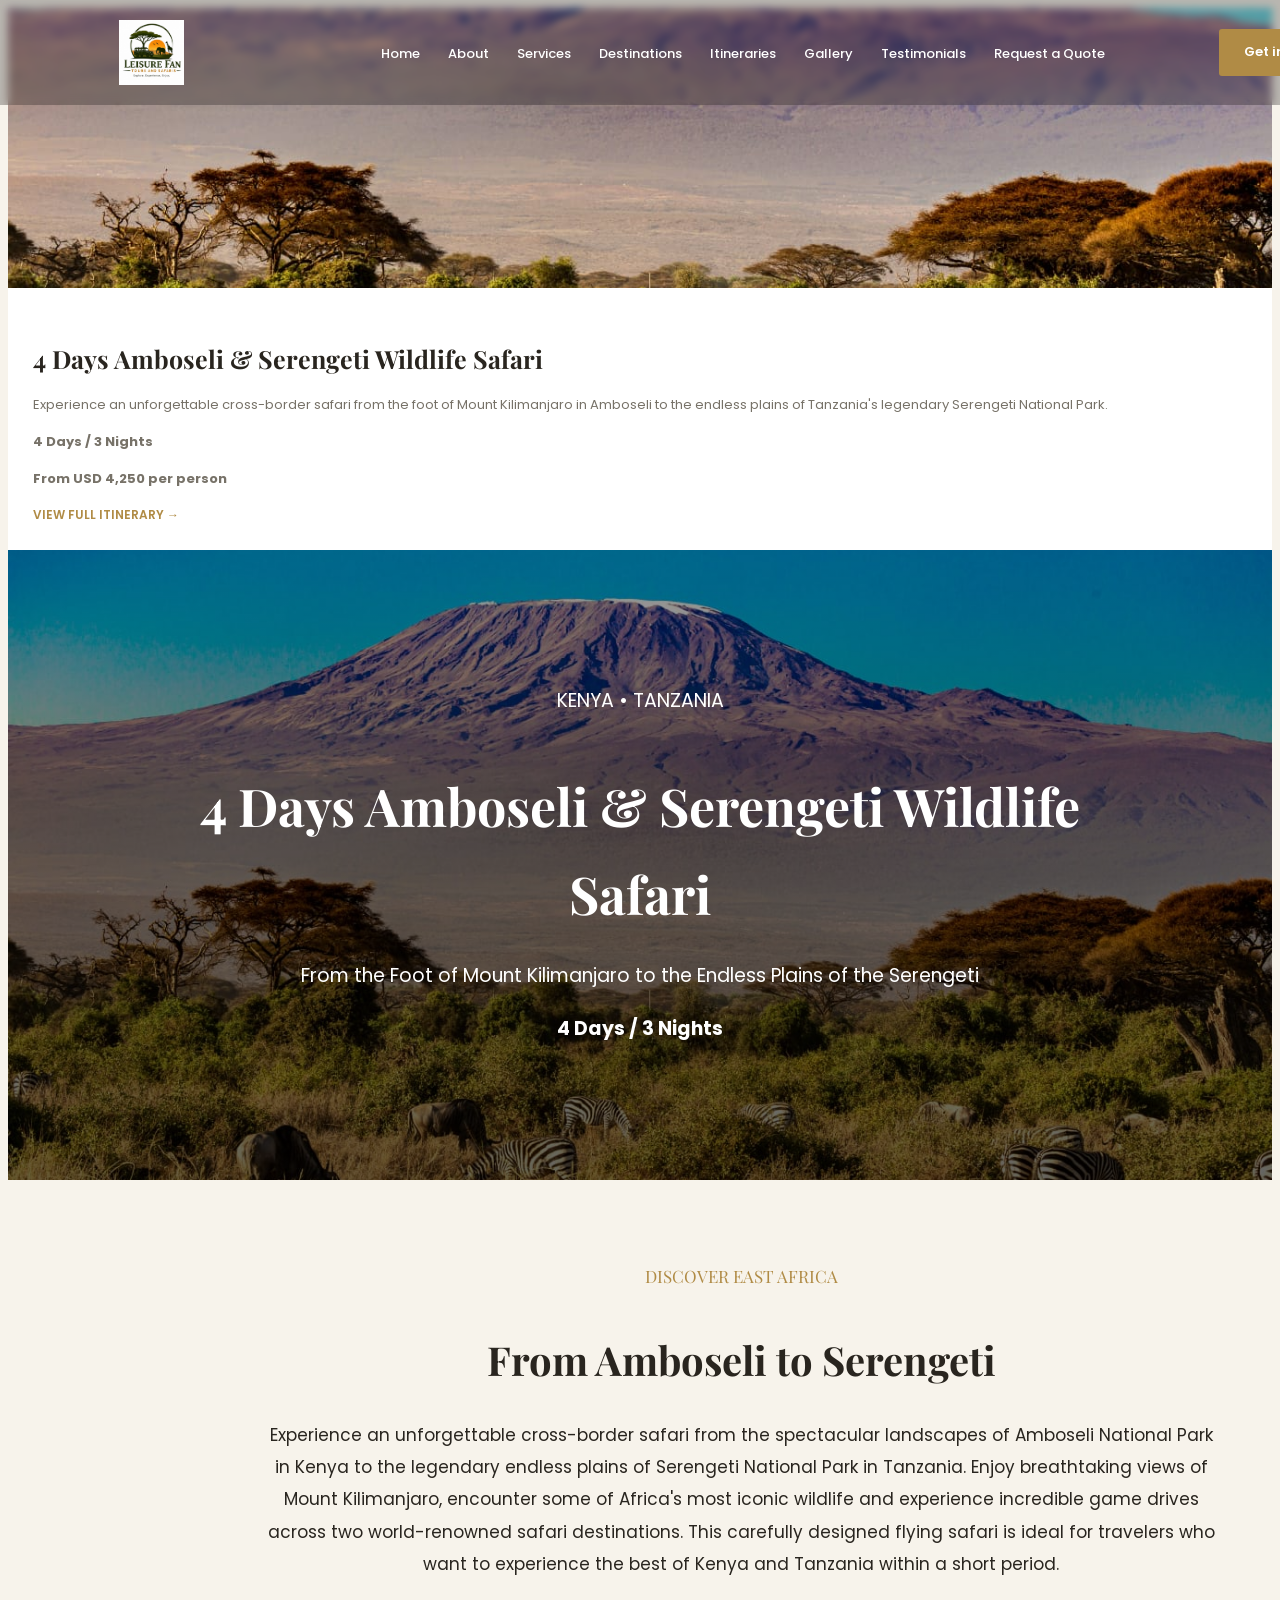
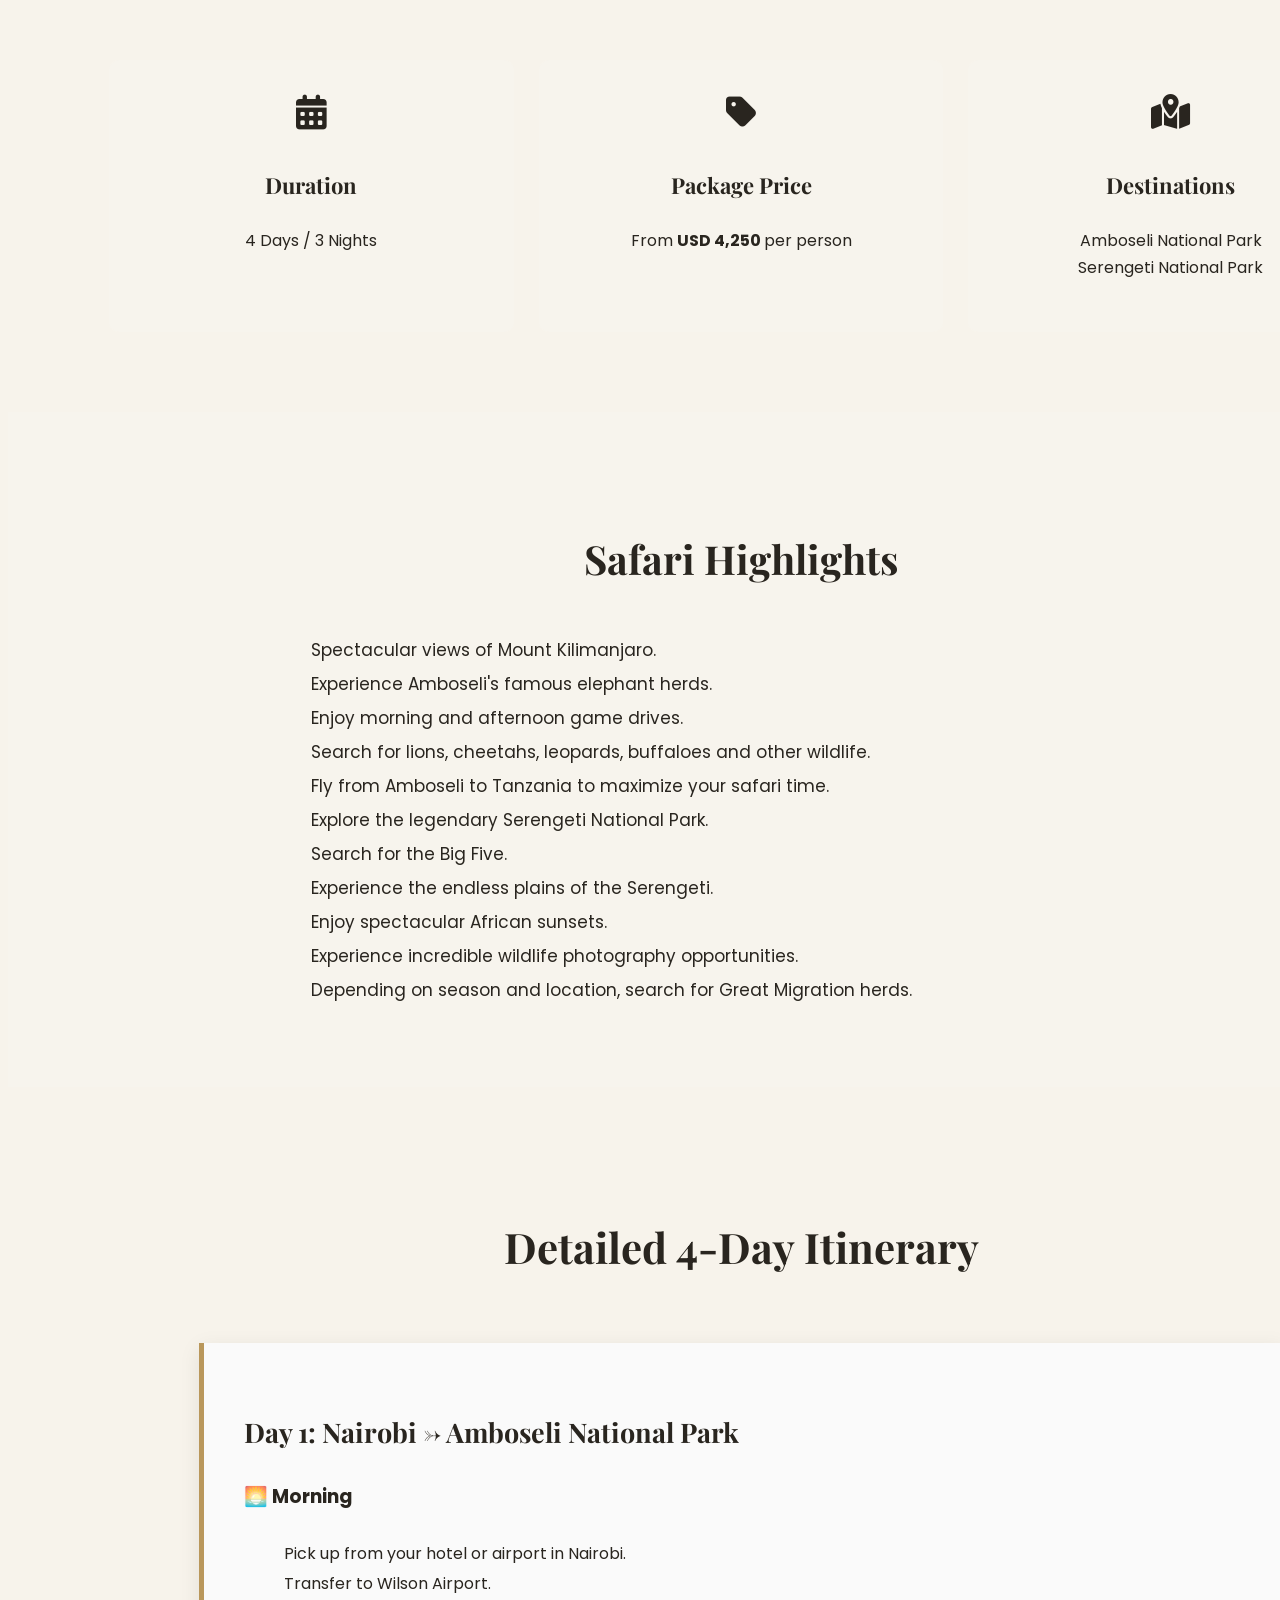
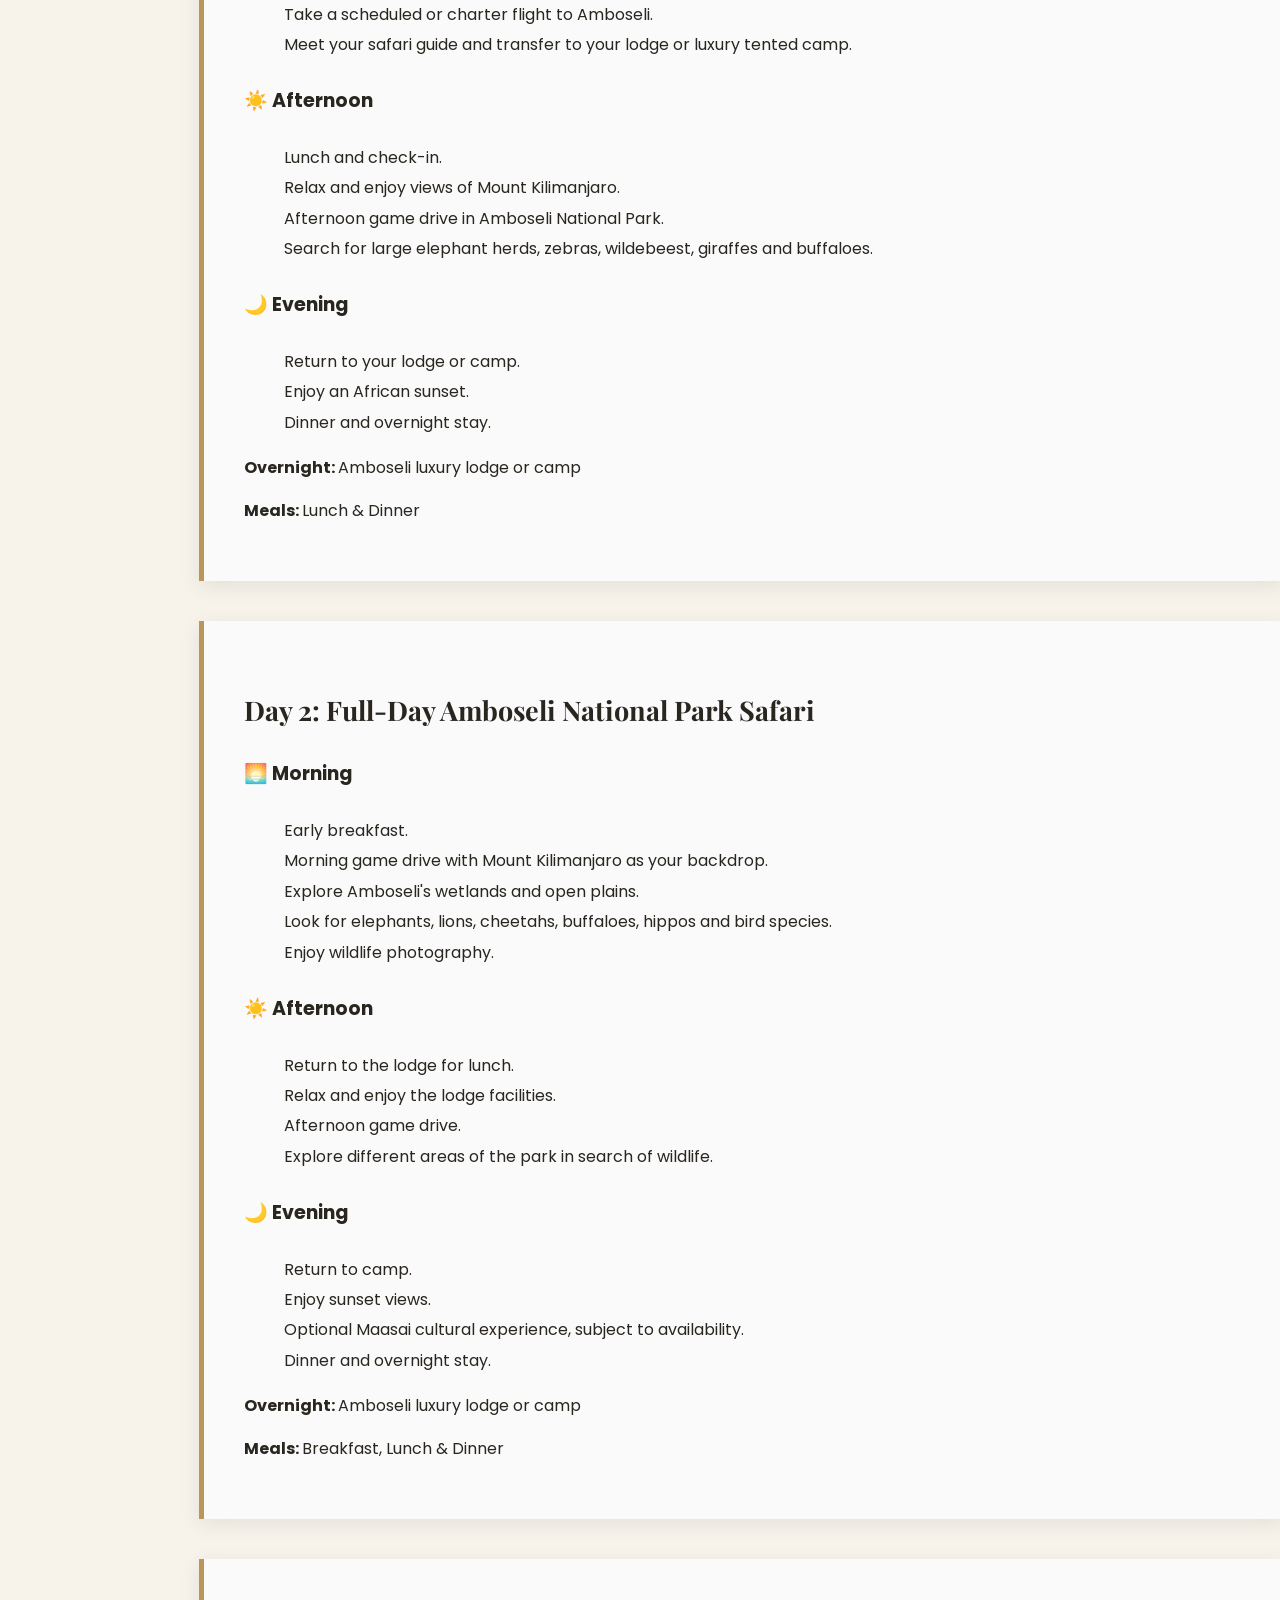
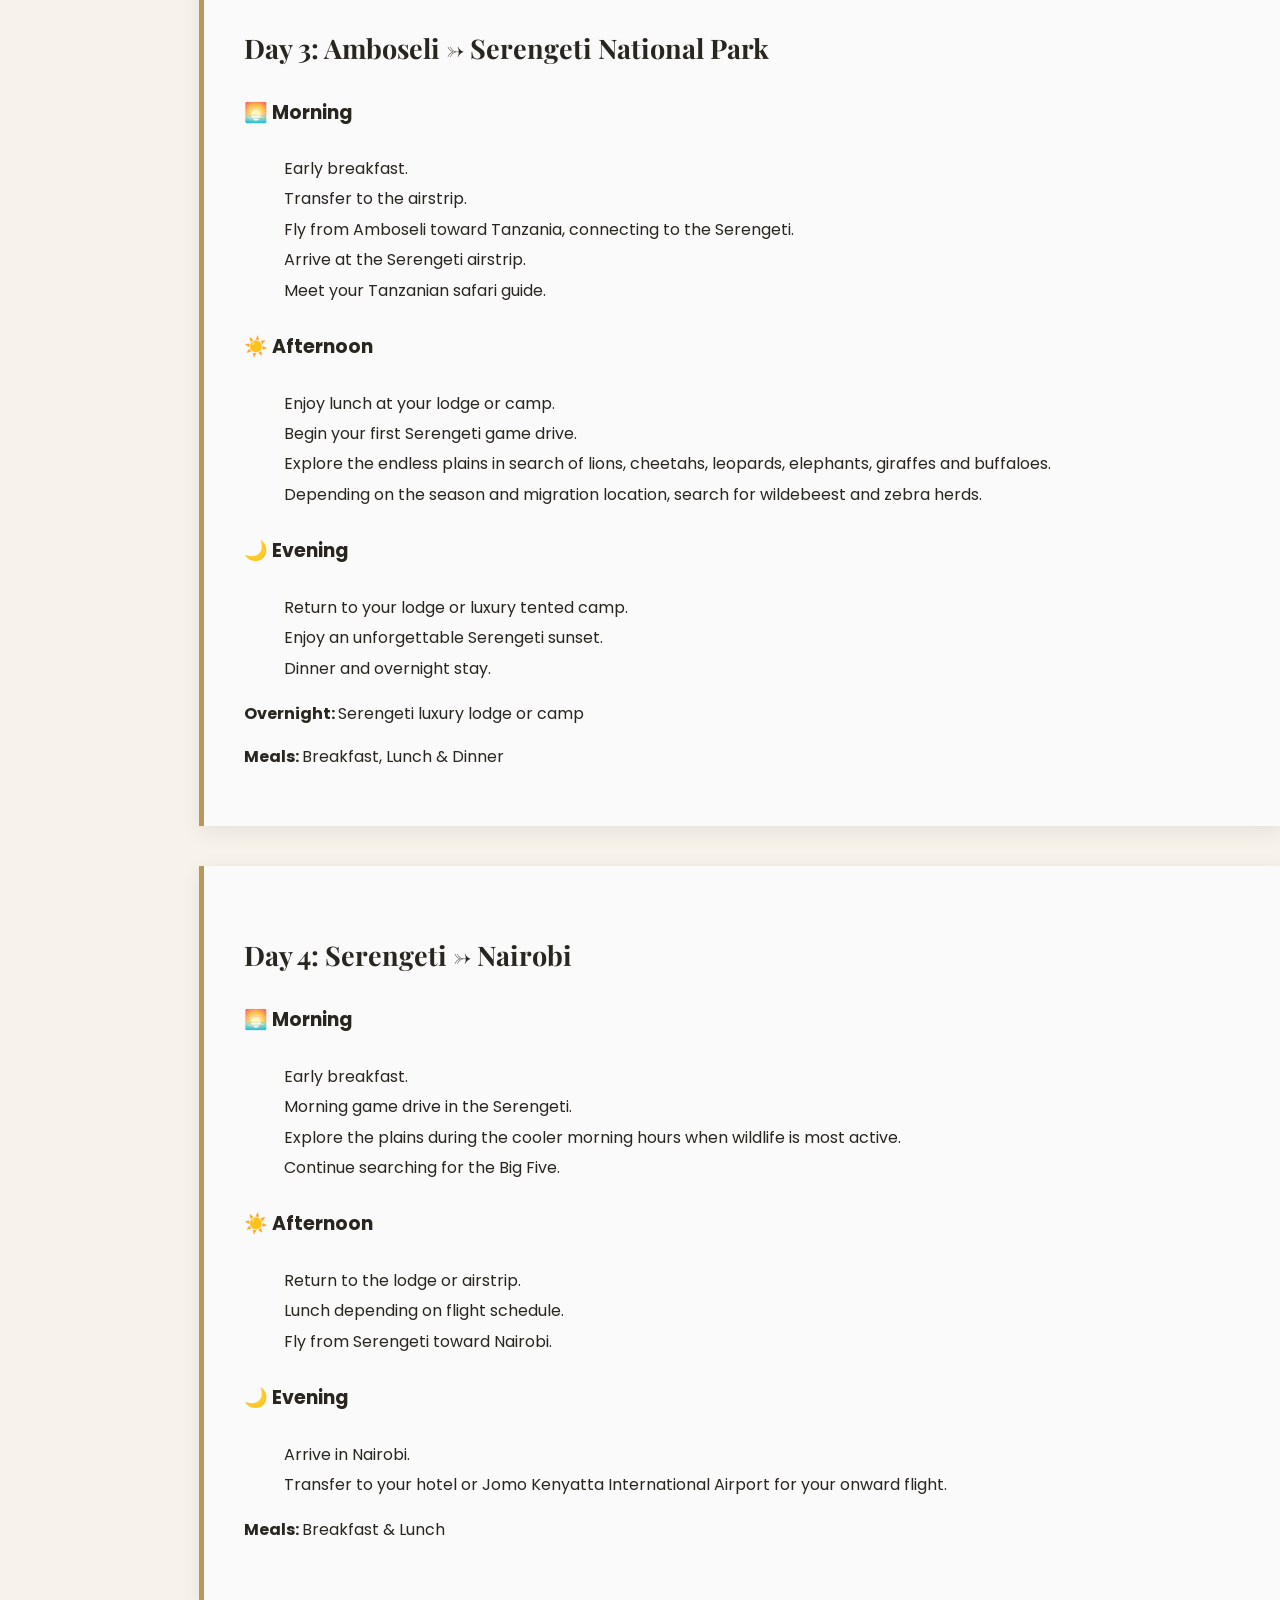
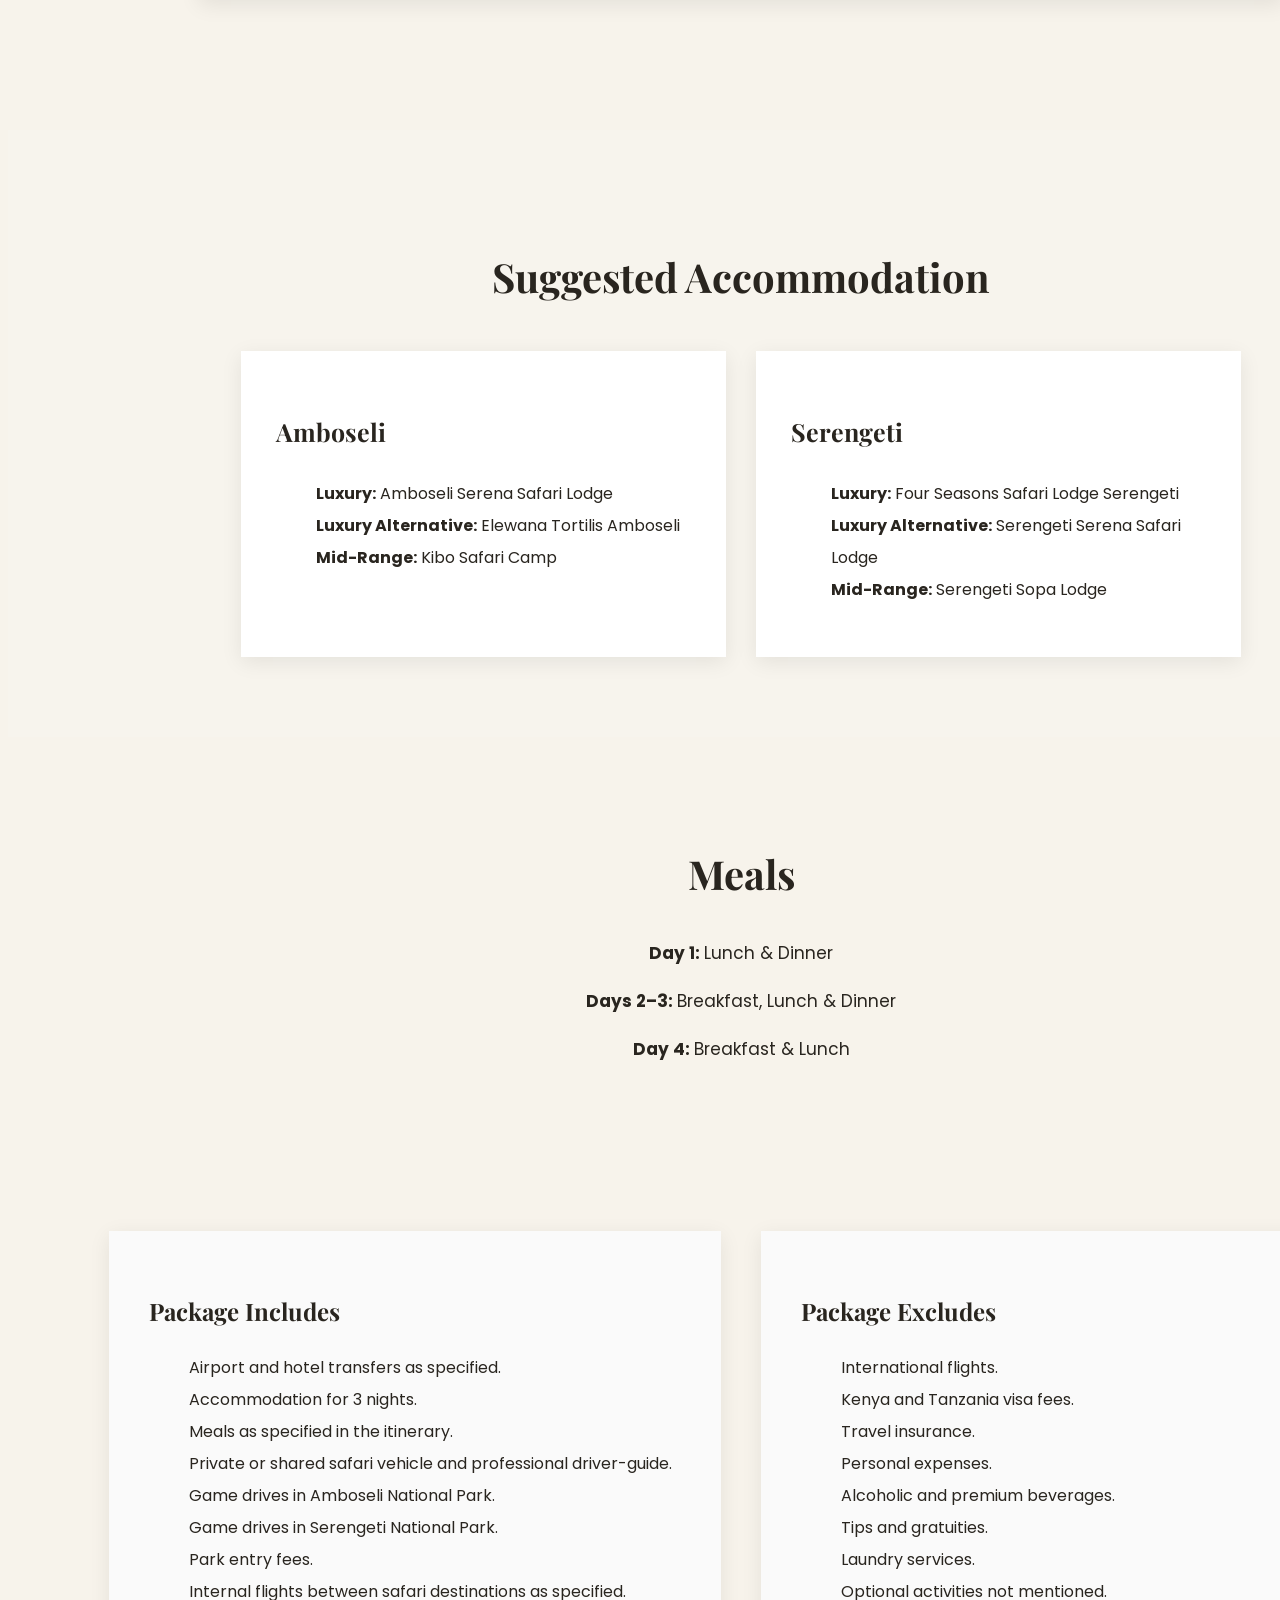
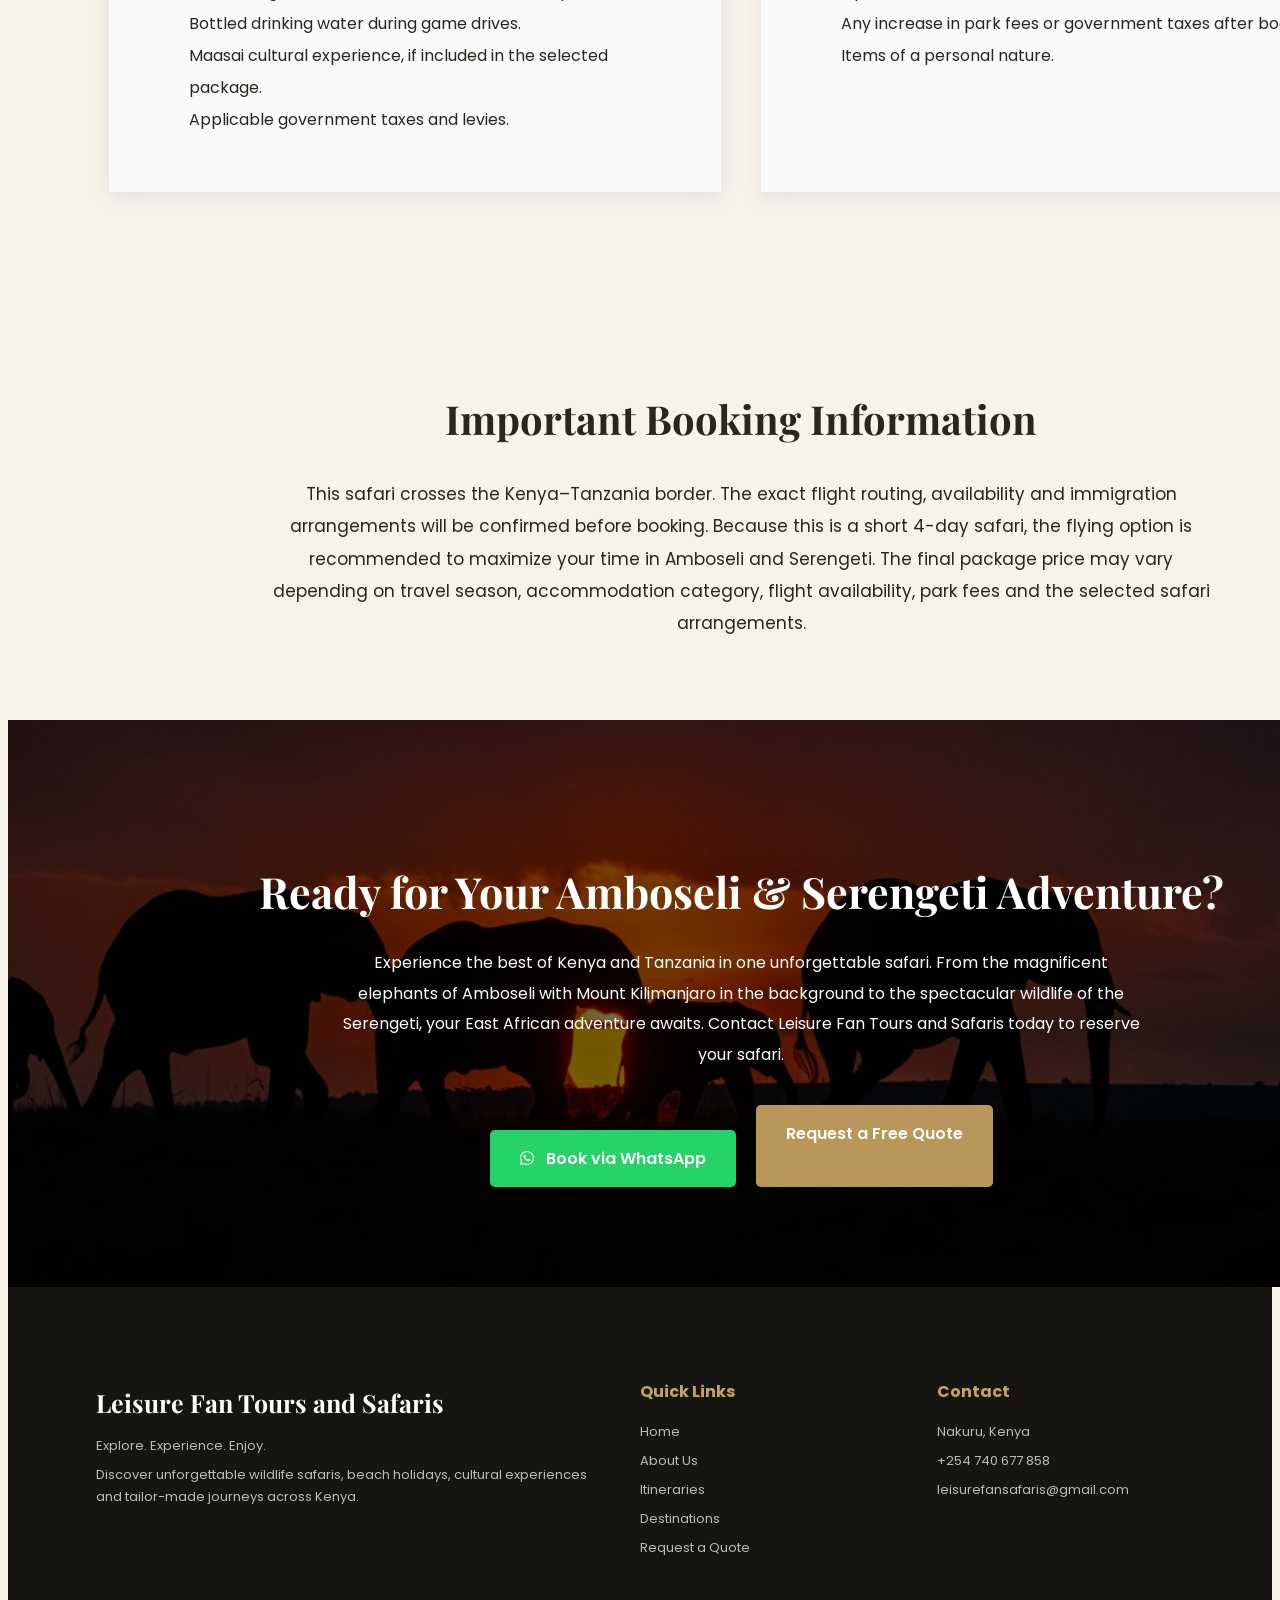
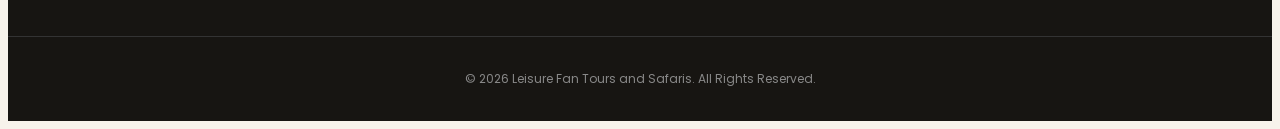
==== commit d70c199f: "Add files via upload" ====
--- a/4-days-amboseli-serengeti.html
+++ b/4-days-amboseli-serengeti.html
@@ -33,7 +33,7 @@
 </div>
 
 </div>
-[16:08, 31/07/2026] Leisure Fan Tours and Safaris: <!DOCTYPE html>
+<DOCTYPE html>
 <html lang="en">
 
 <head>
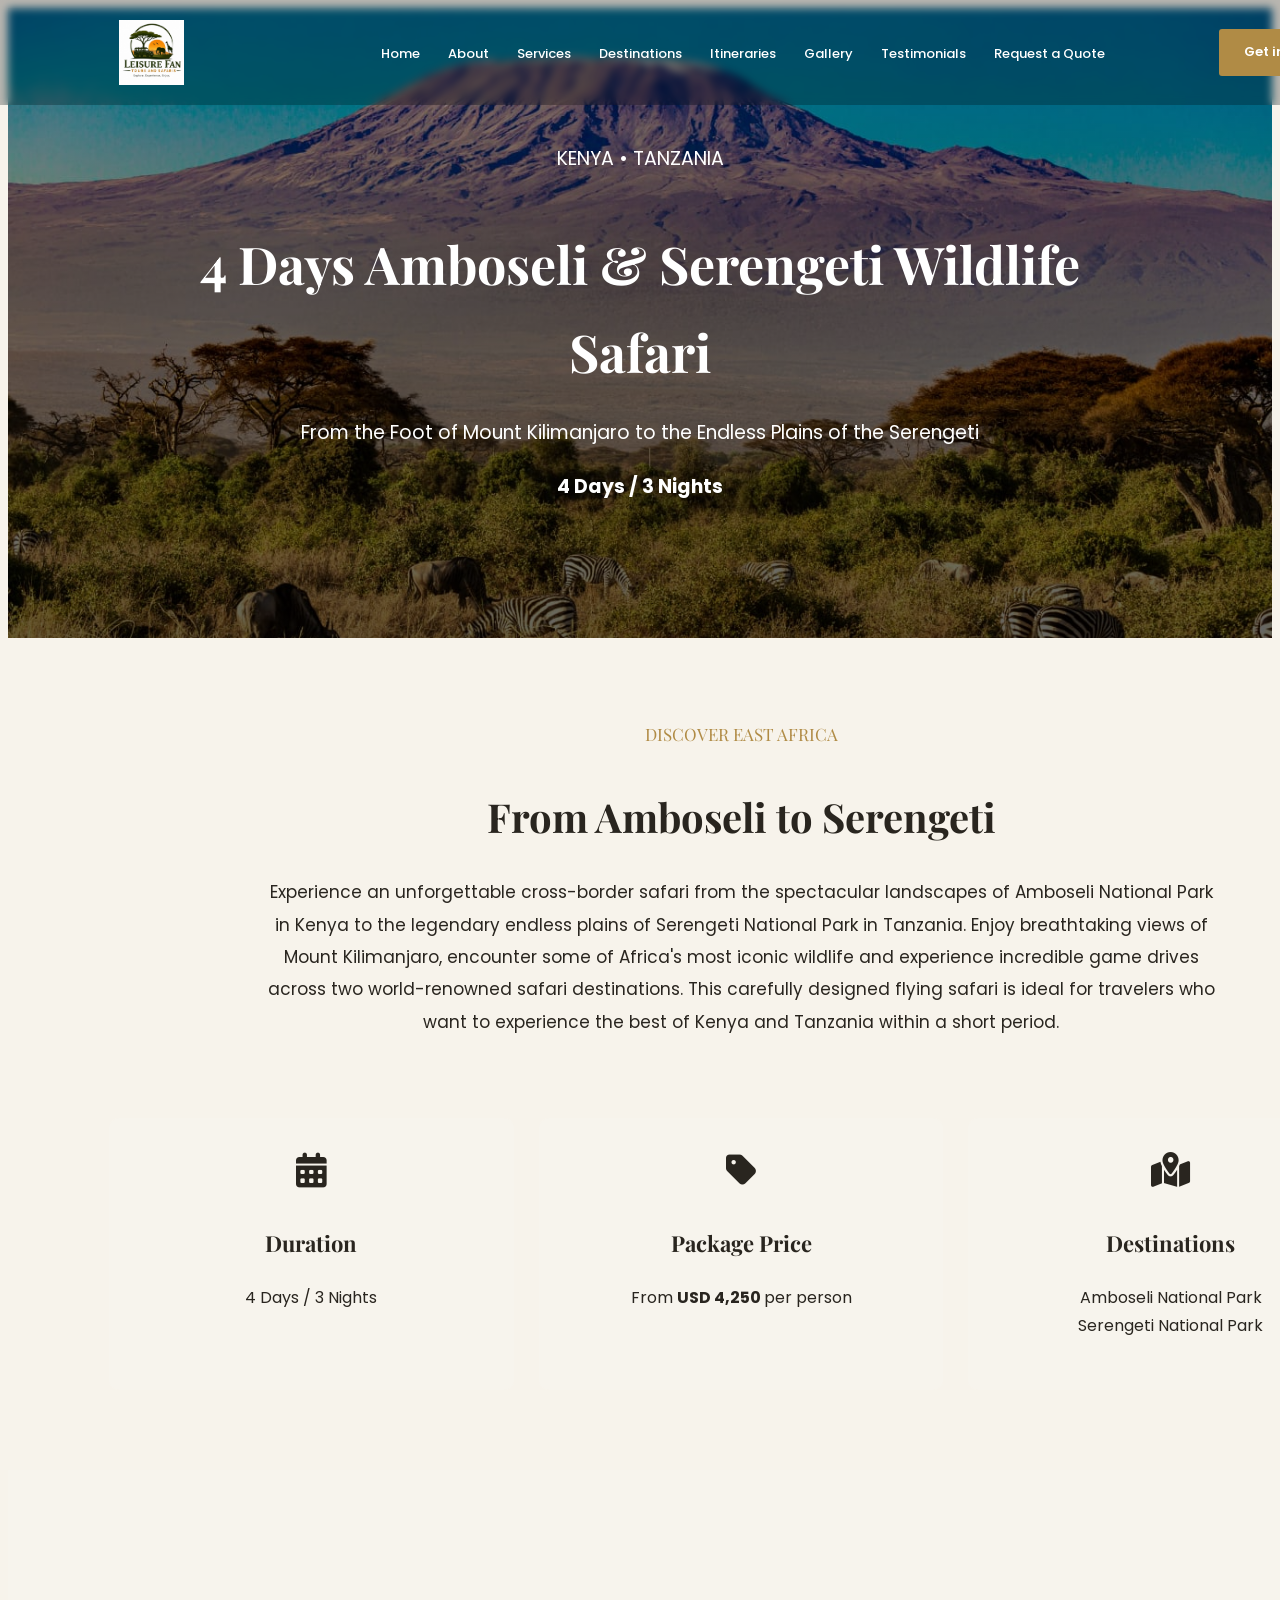
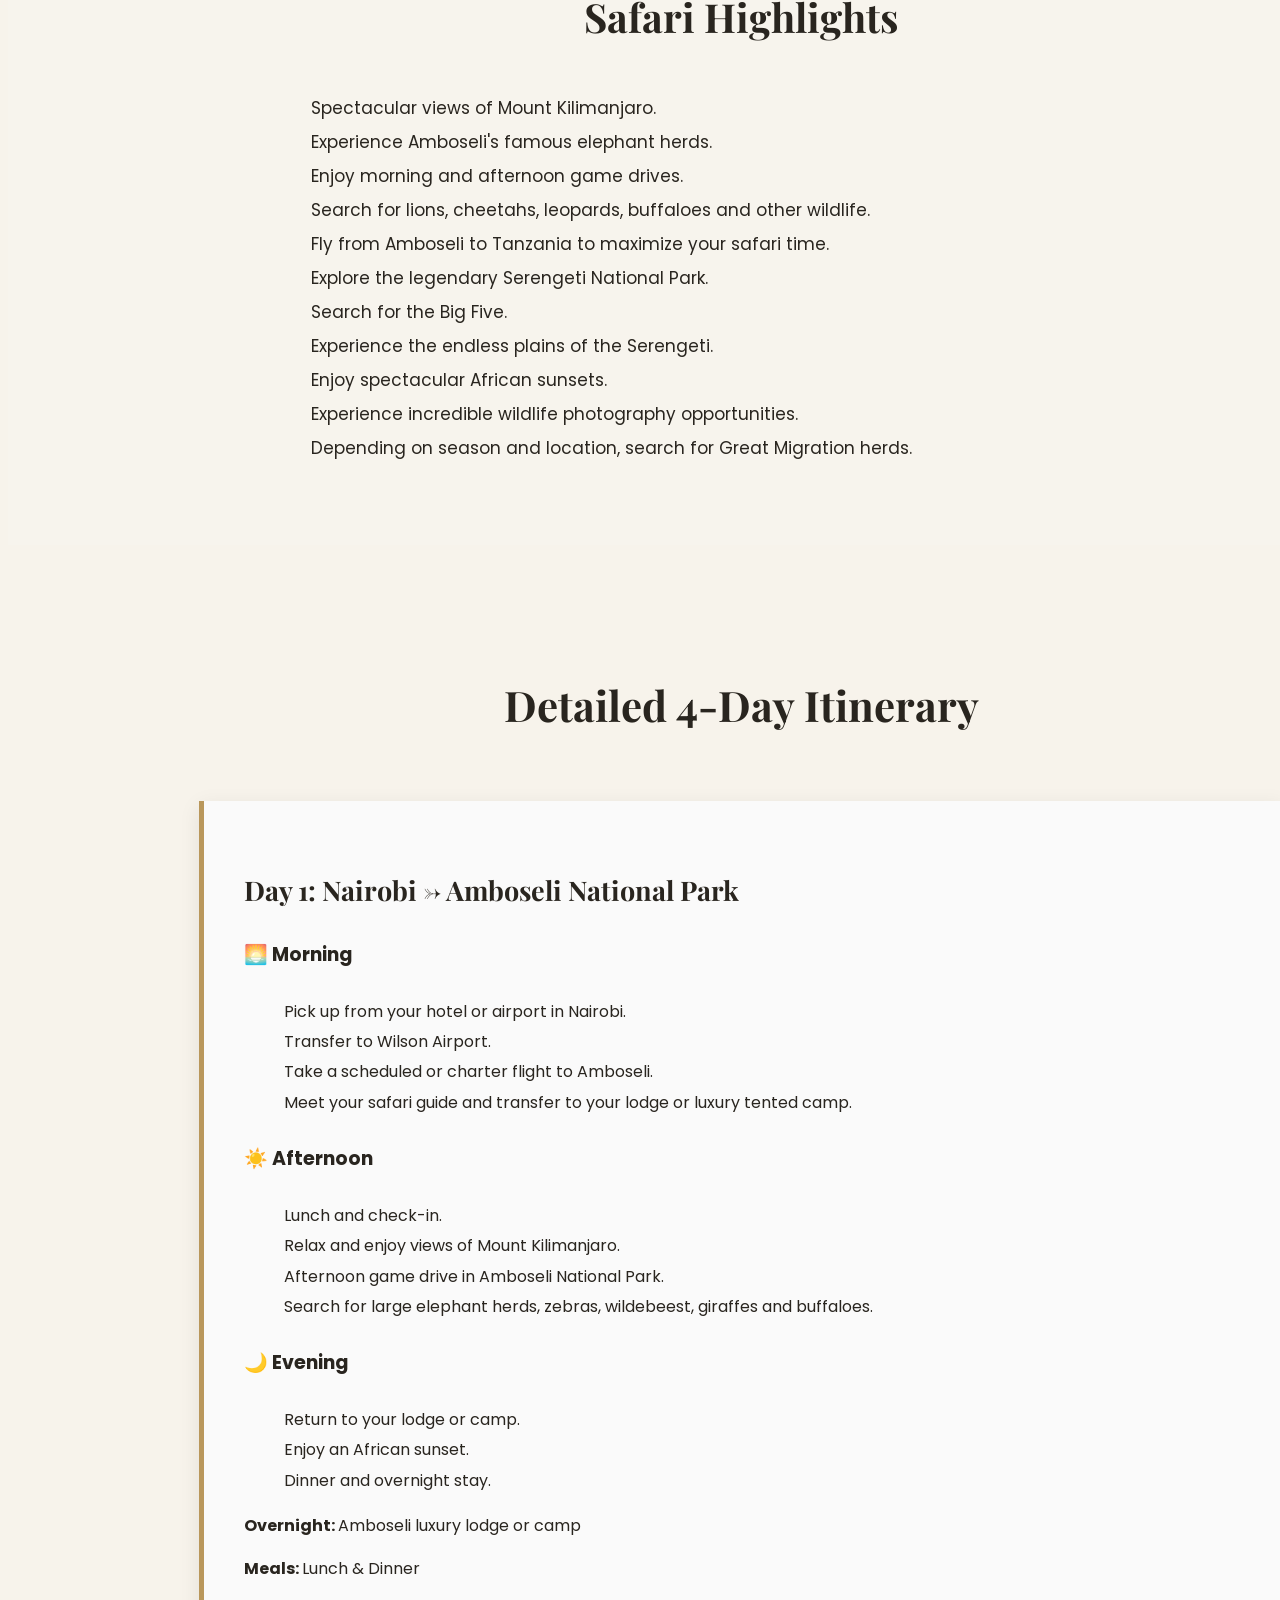
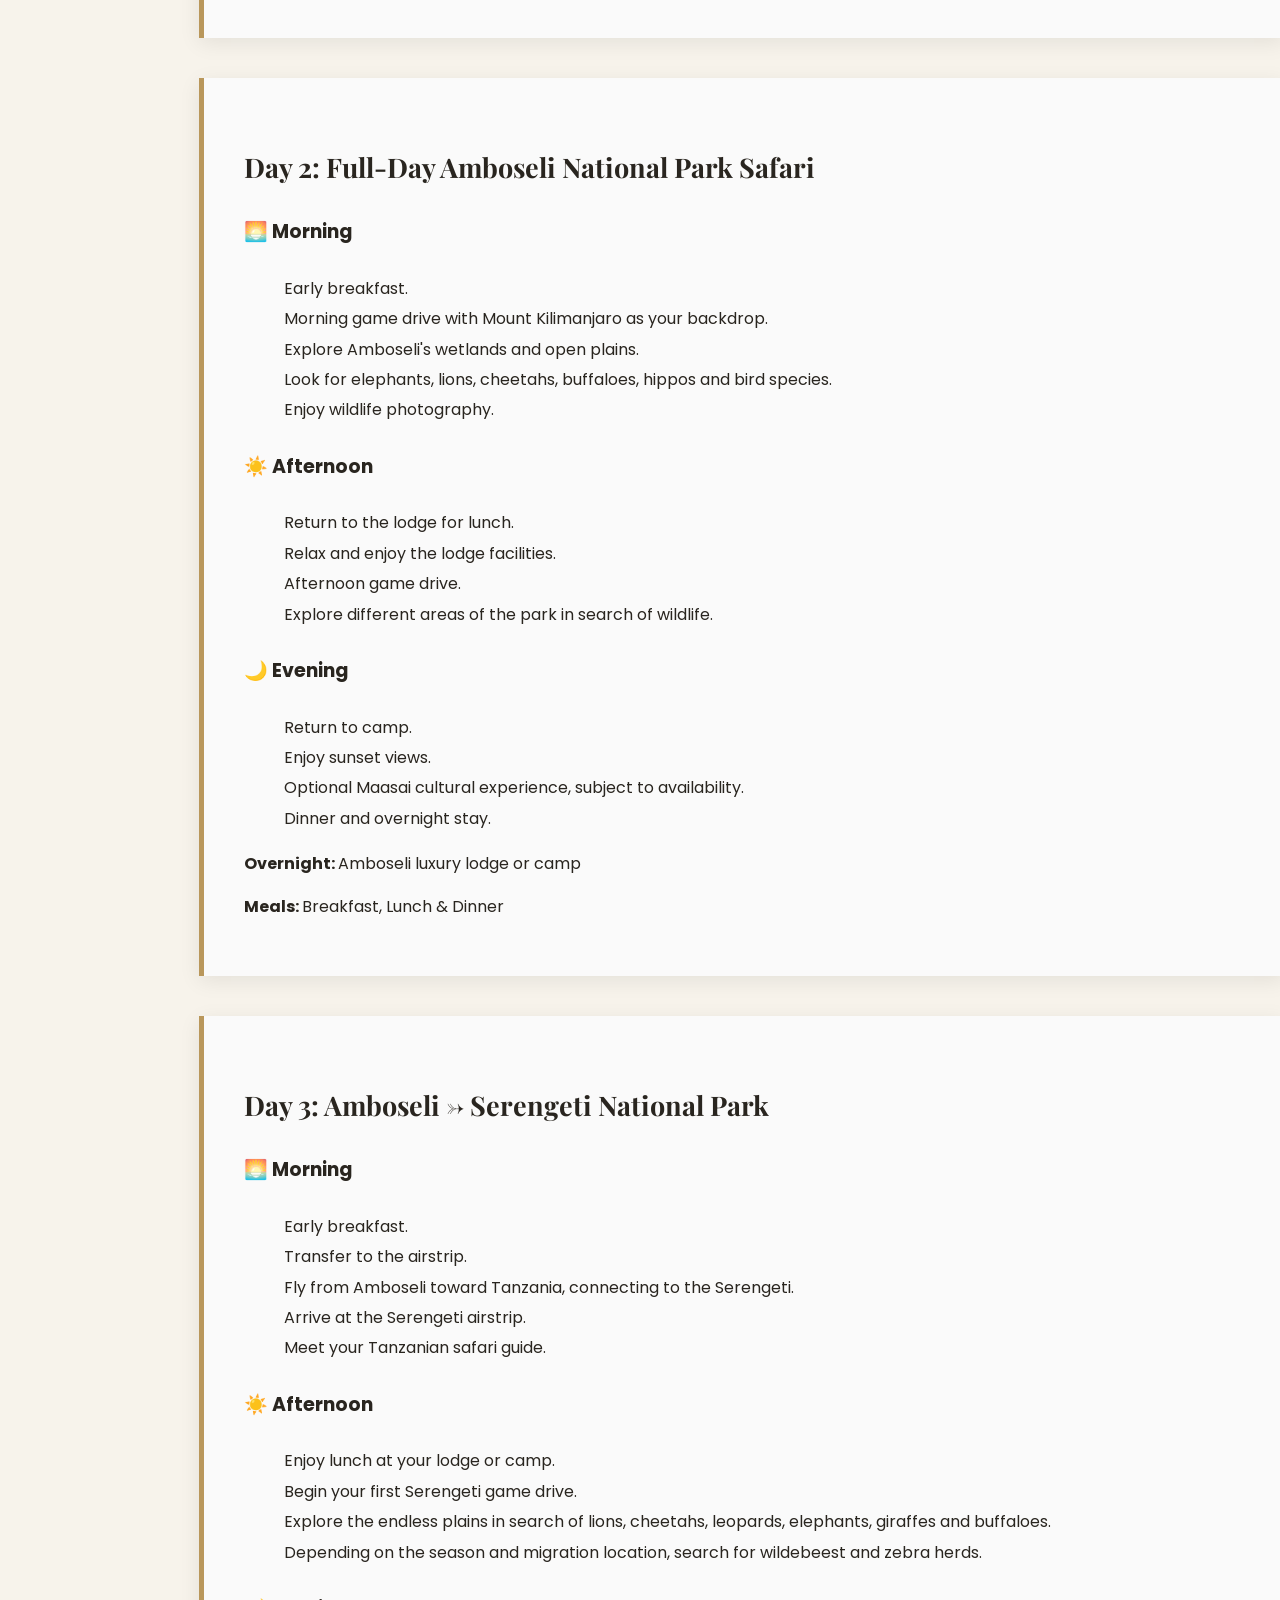
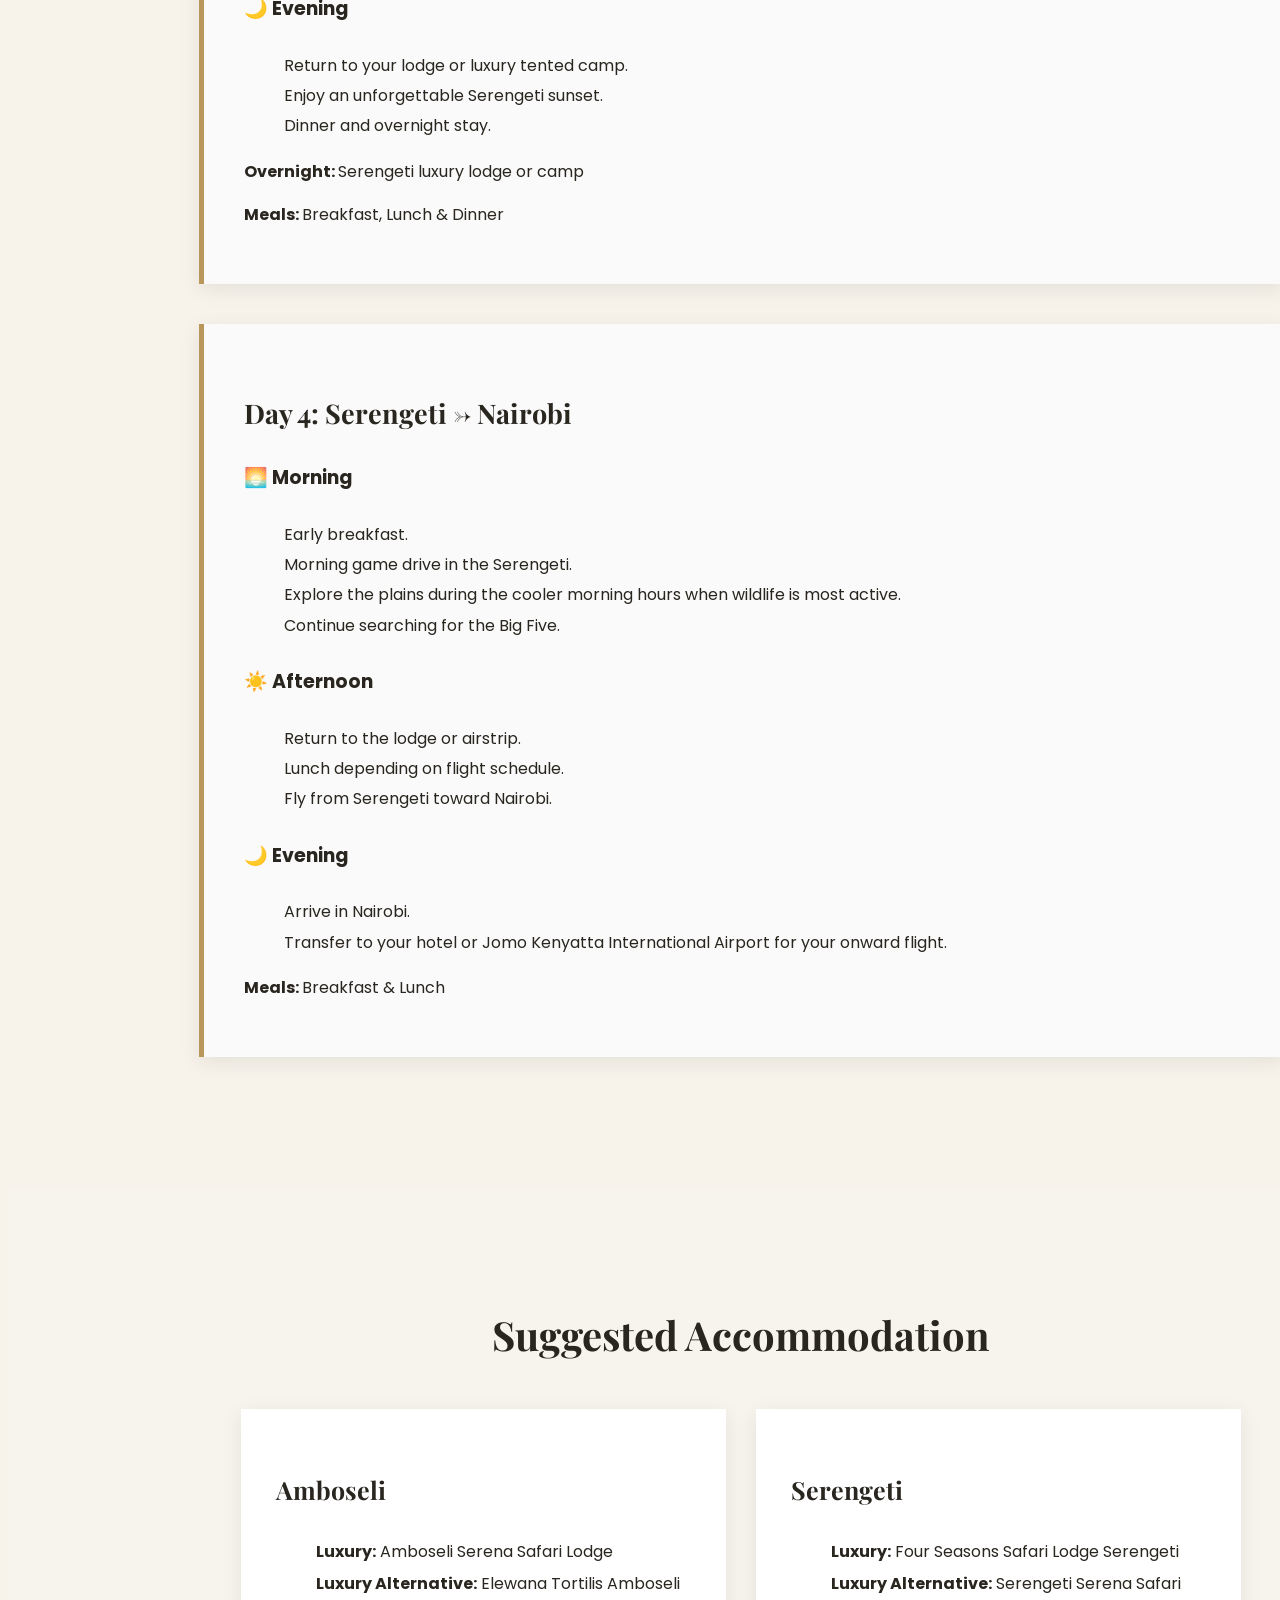
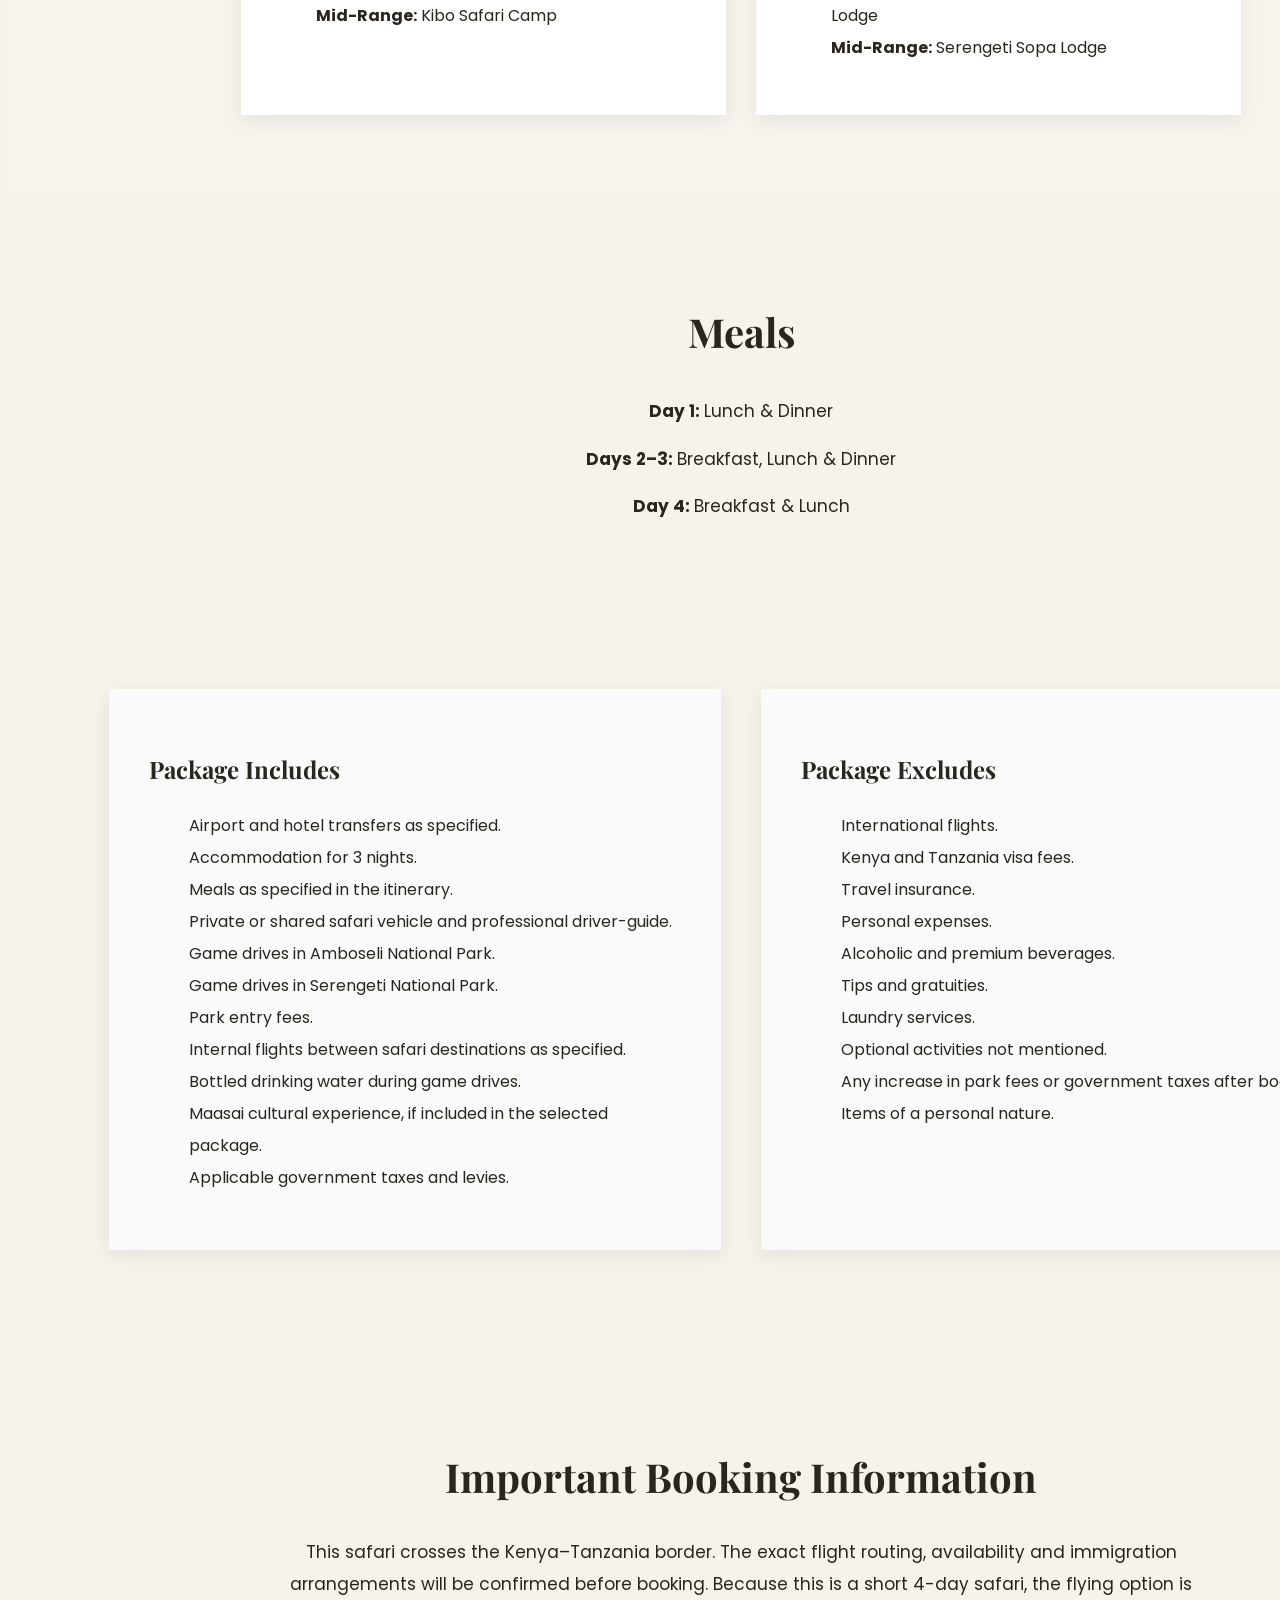
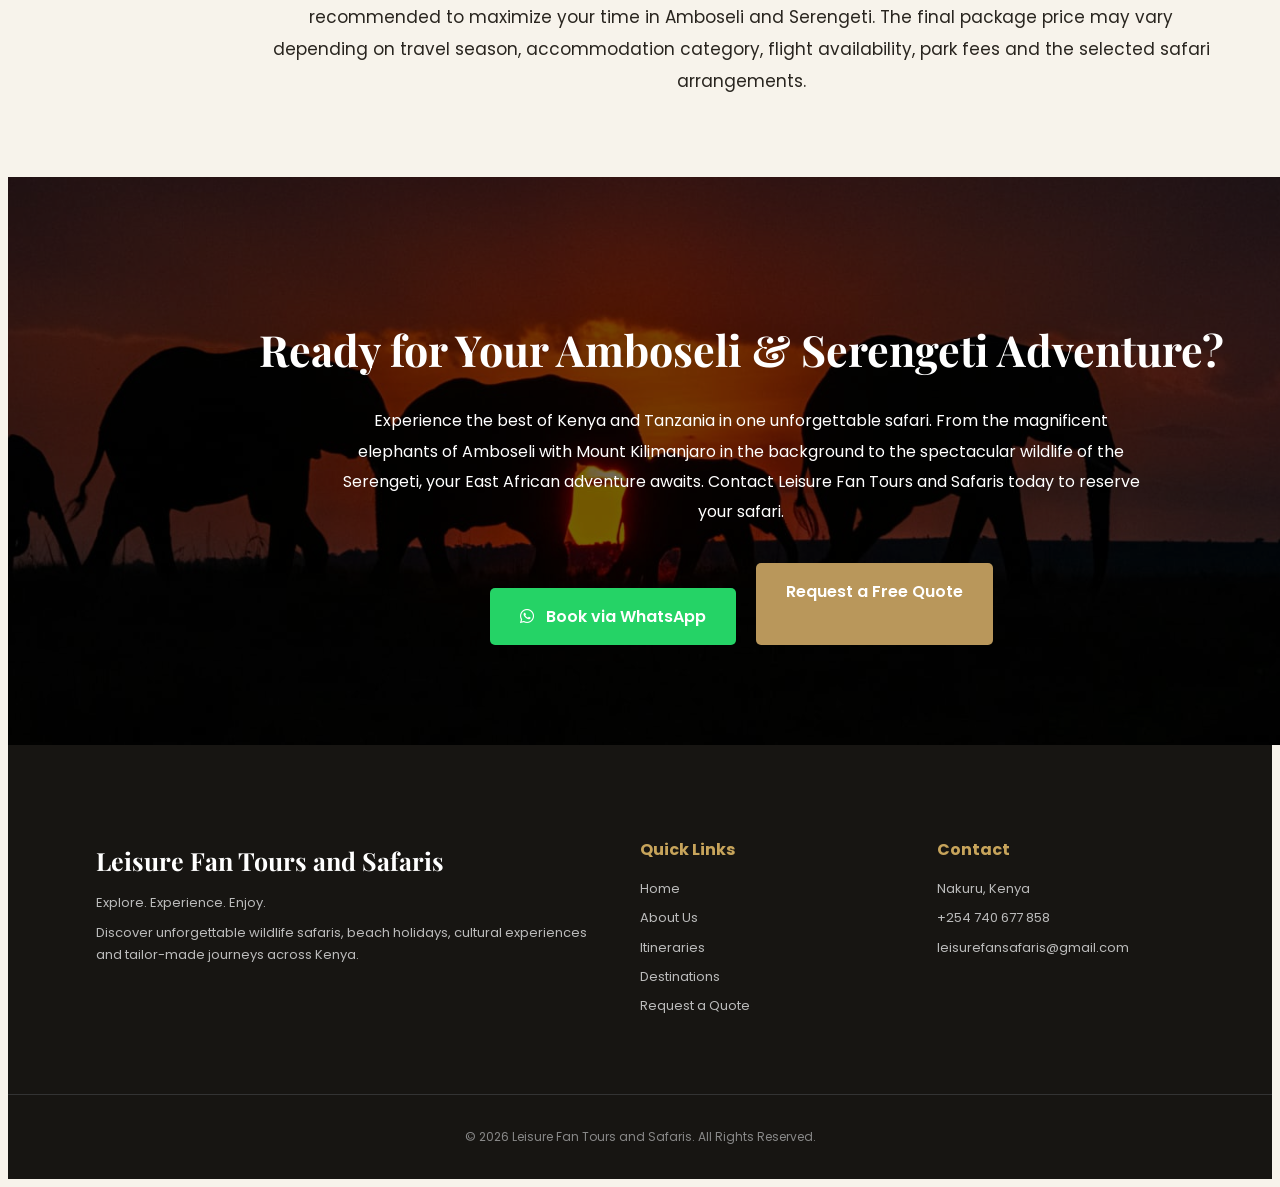
==== commit 75ea5390: "Add files via upload" ====
--- a/4-days-amboseli-serengeti.html
+++ b/4-days-amboseli-serengeti.html
@@ -1,32 +1,4 @@
-<!-- PACKAGE – AMBOSELI & SERENGETI -->
-<div class="experience-card">
-
-<img src="amboseli-serengeti.jpg"
-alt="Amboseli and Serengeti Wildlife Safari">
-
-<div class="experience-content">
-
-<h3>
-4 Days Amboseli & Serengeti Wildlife Safari
-</h3>
-
-<p>
-Experience an unforgettable cross-border safari from the
-foot of Mount Kilimanjaro in Amboseli to the endless plains
-of Tanzania's legendary Serengeti National Park.
-</p>
-
-<p>
-<strong>4 Days / 3 Nights</strong>
-</p>
-
-<p>
-<strong>From USD 4,250 per person</strong>
-</p>
-
-<a href="4-days-amboseli-serengeti.html">
-
-VIEW FULL ITINERARY →
+
 
 </a>
 
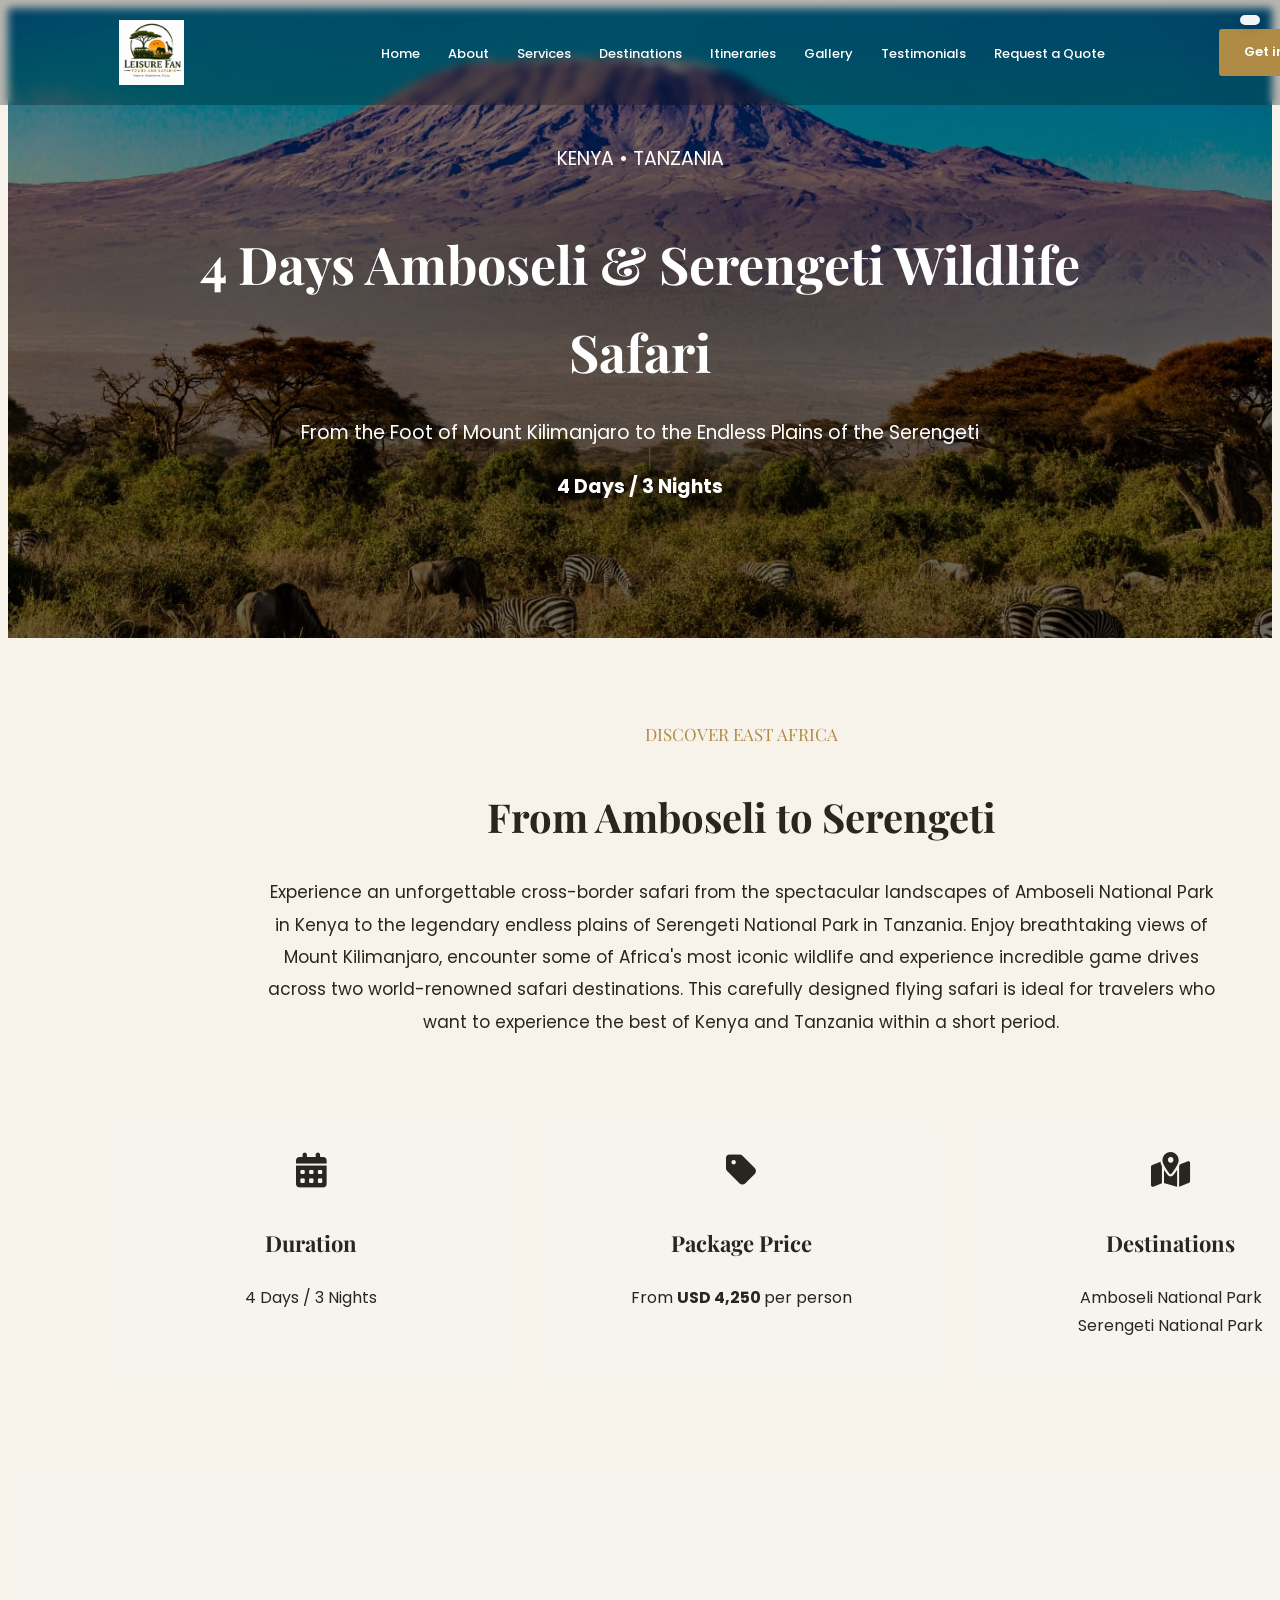
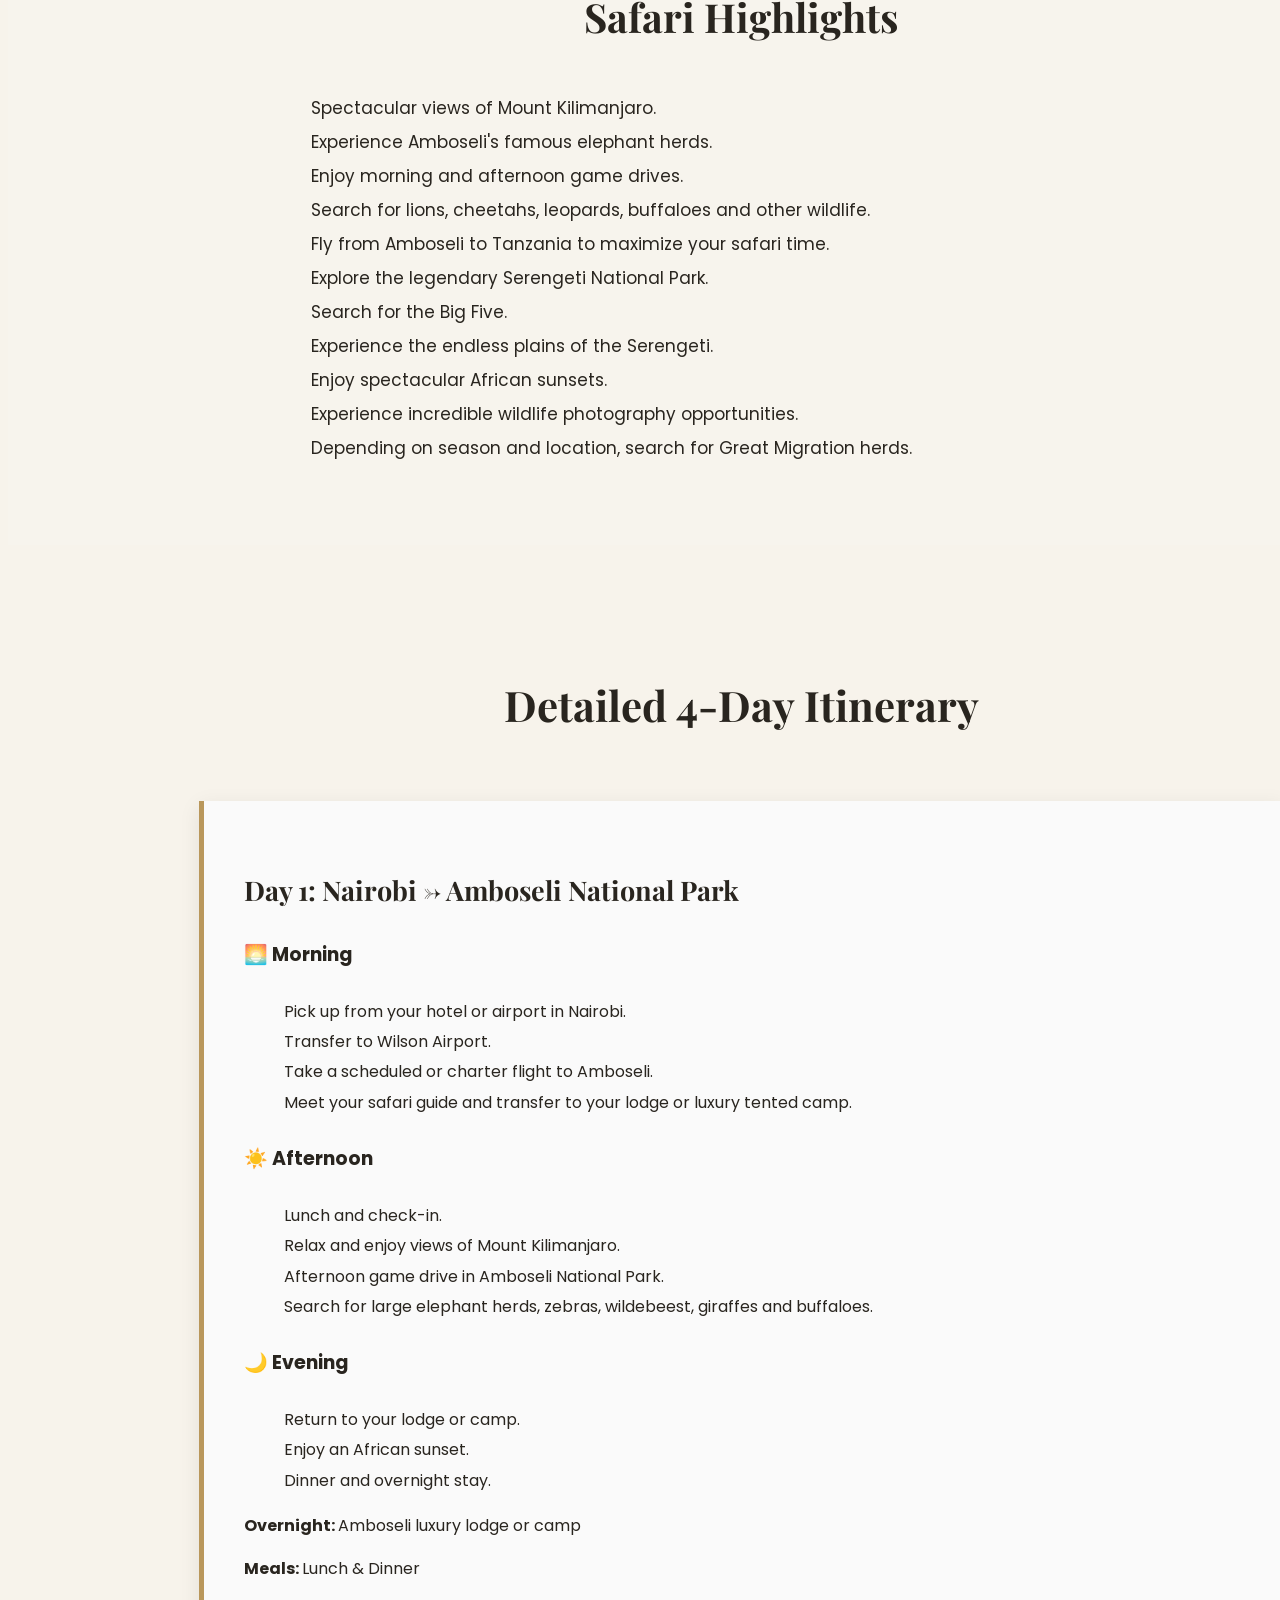
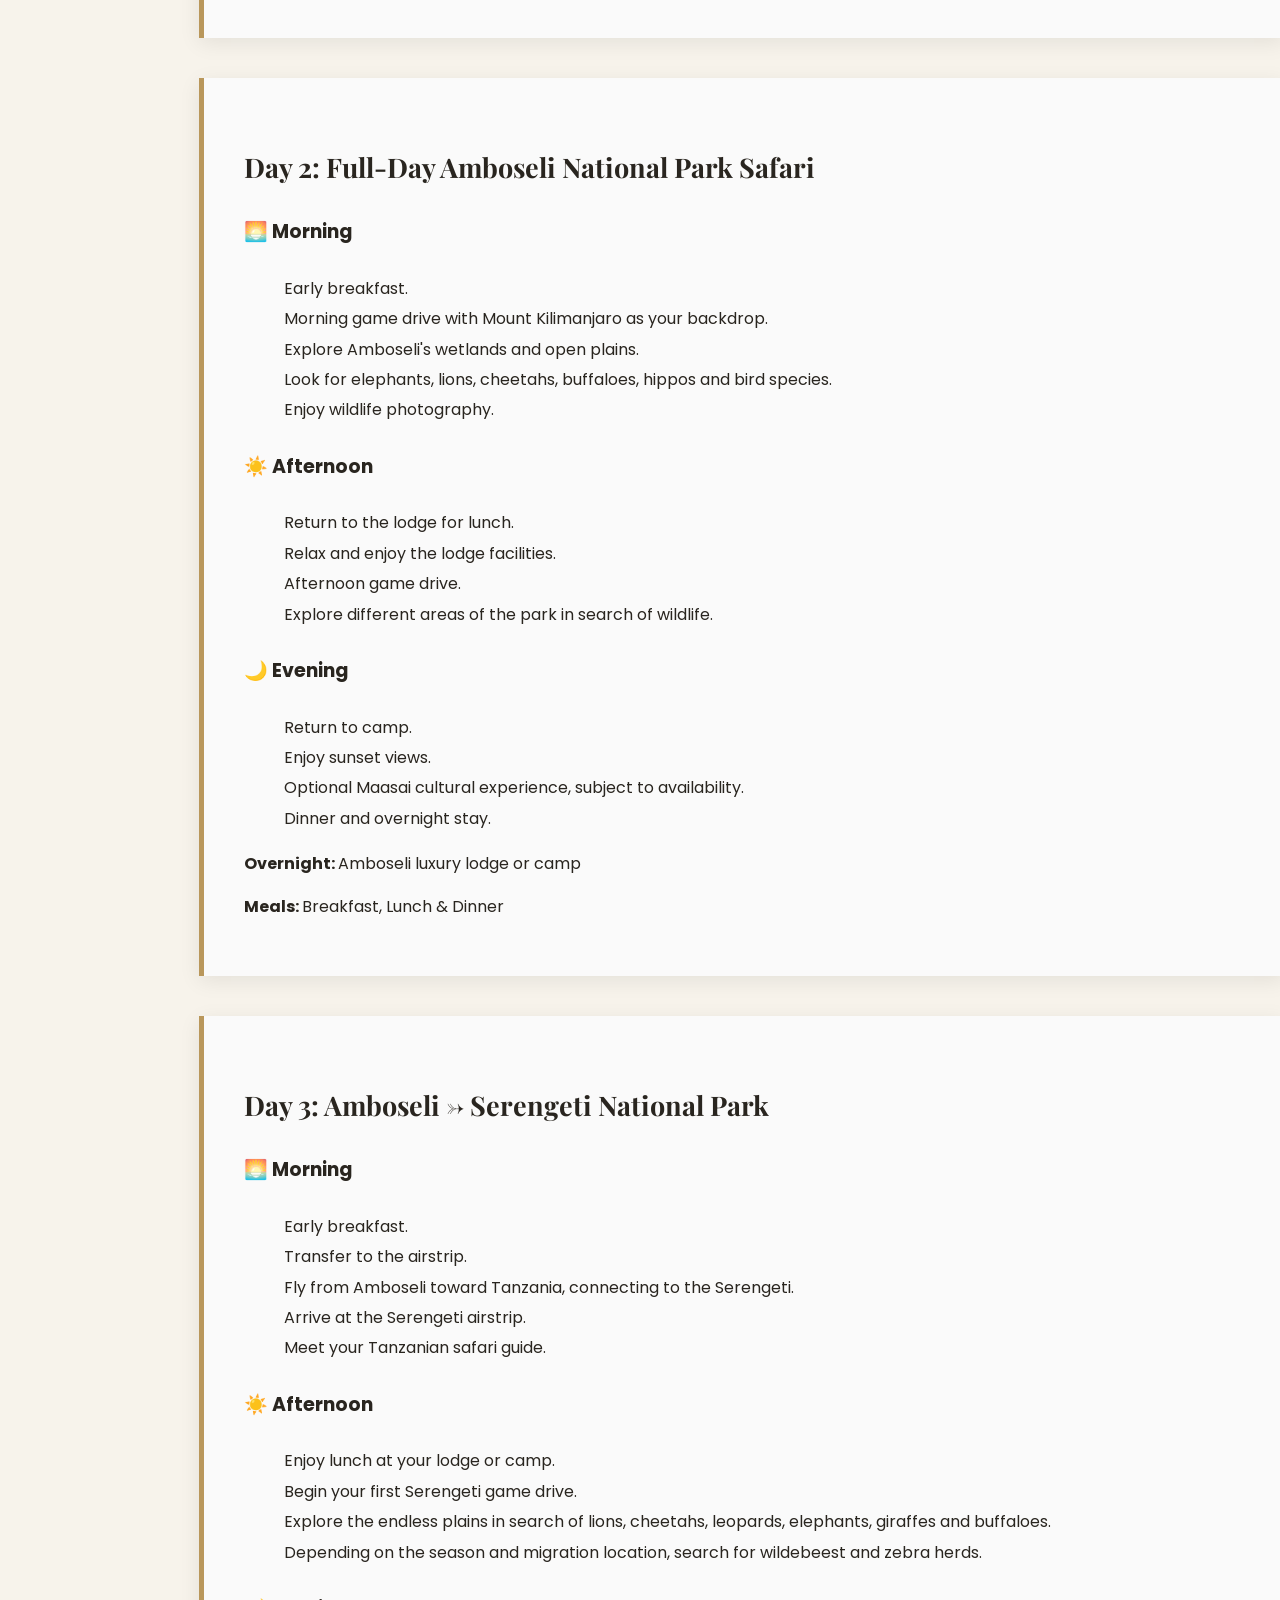
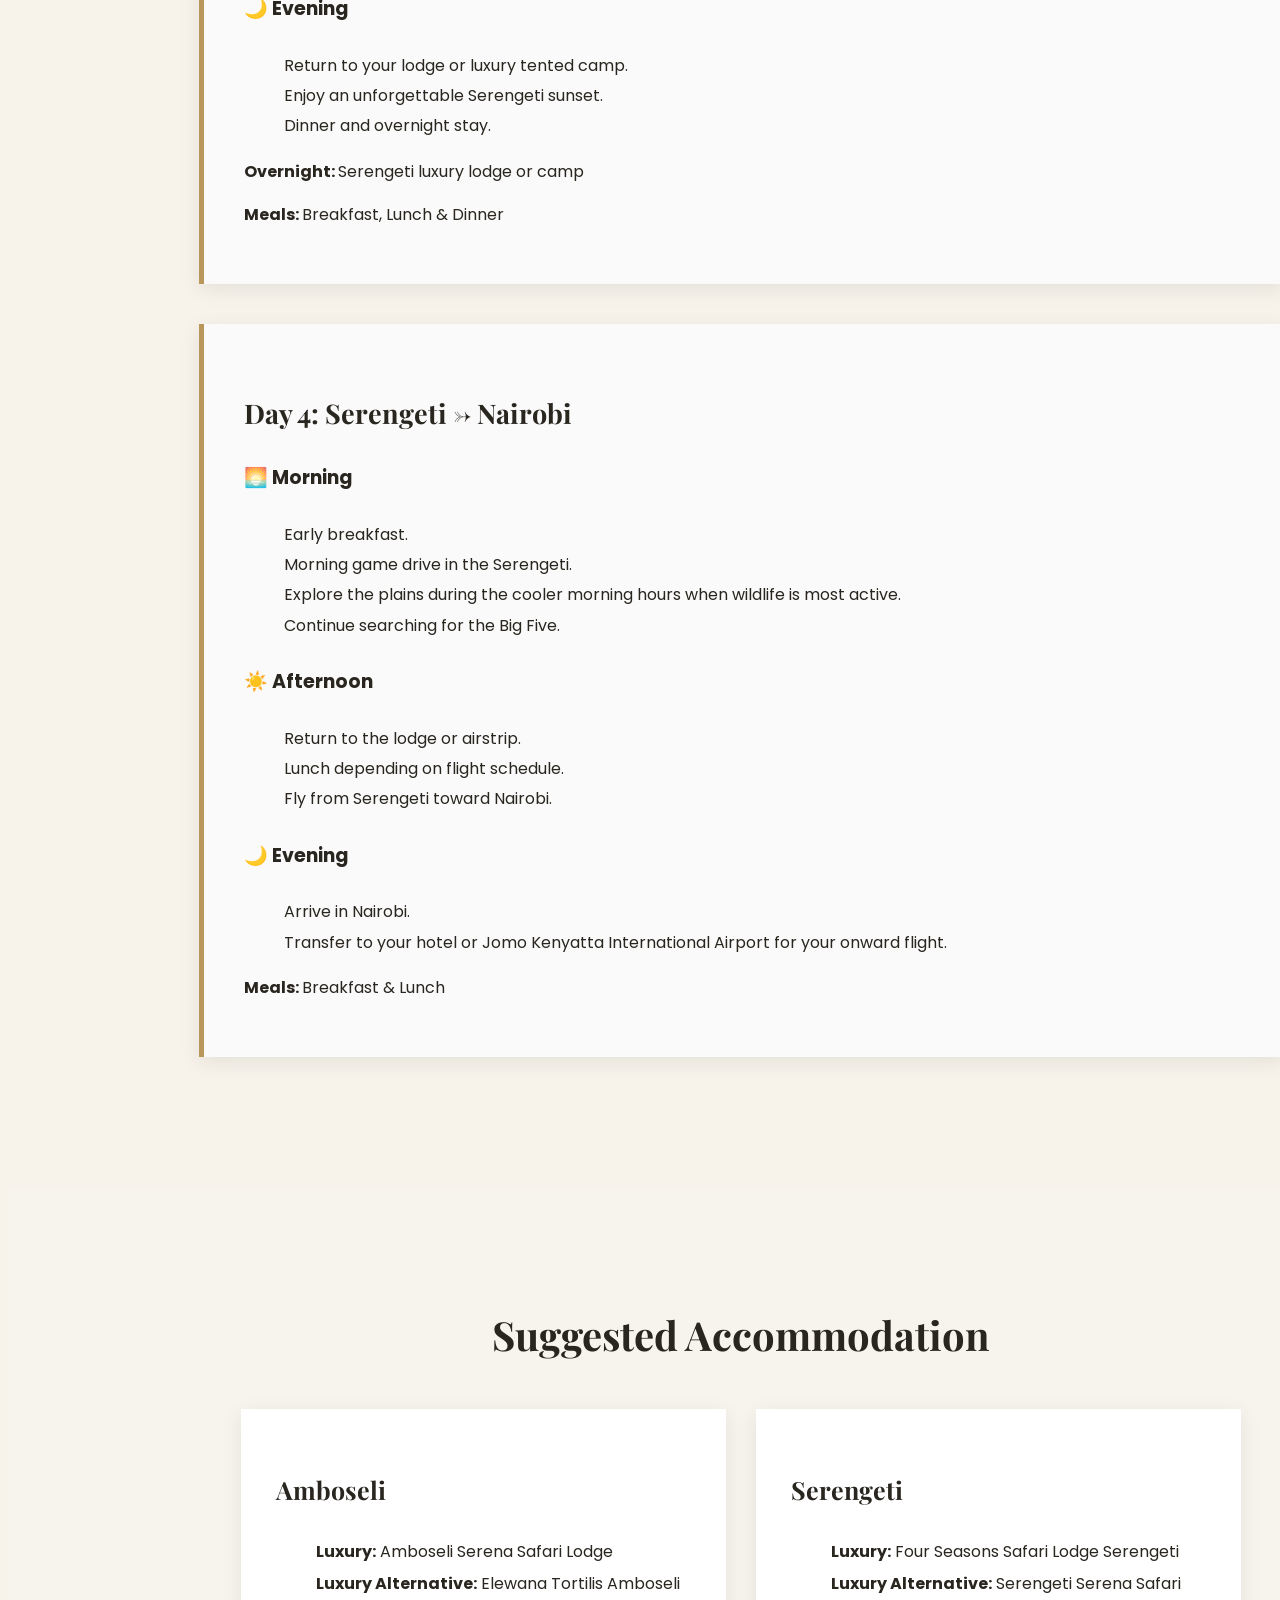
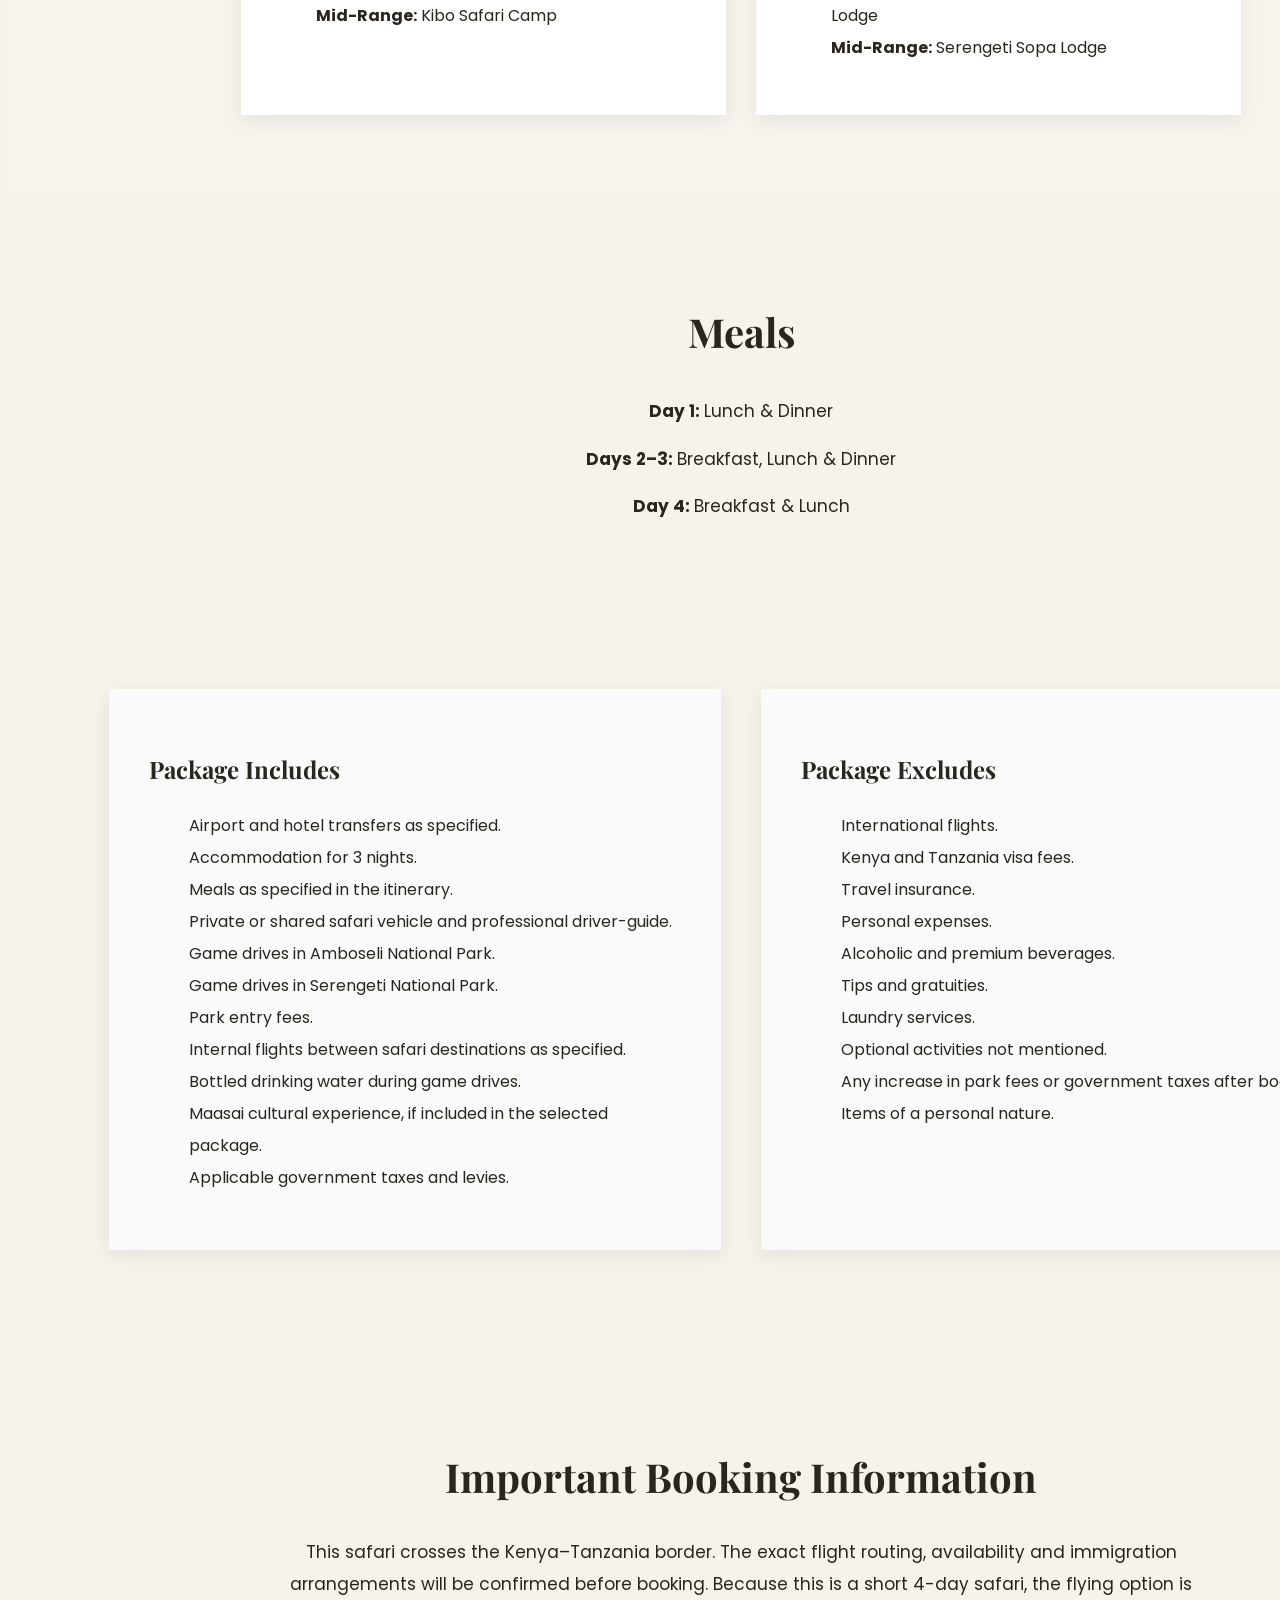
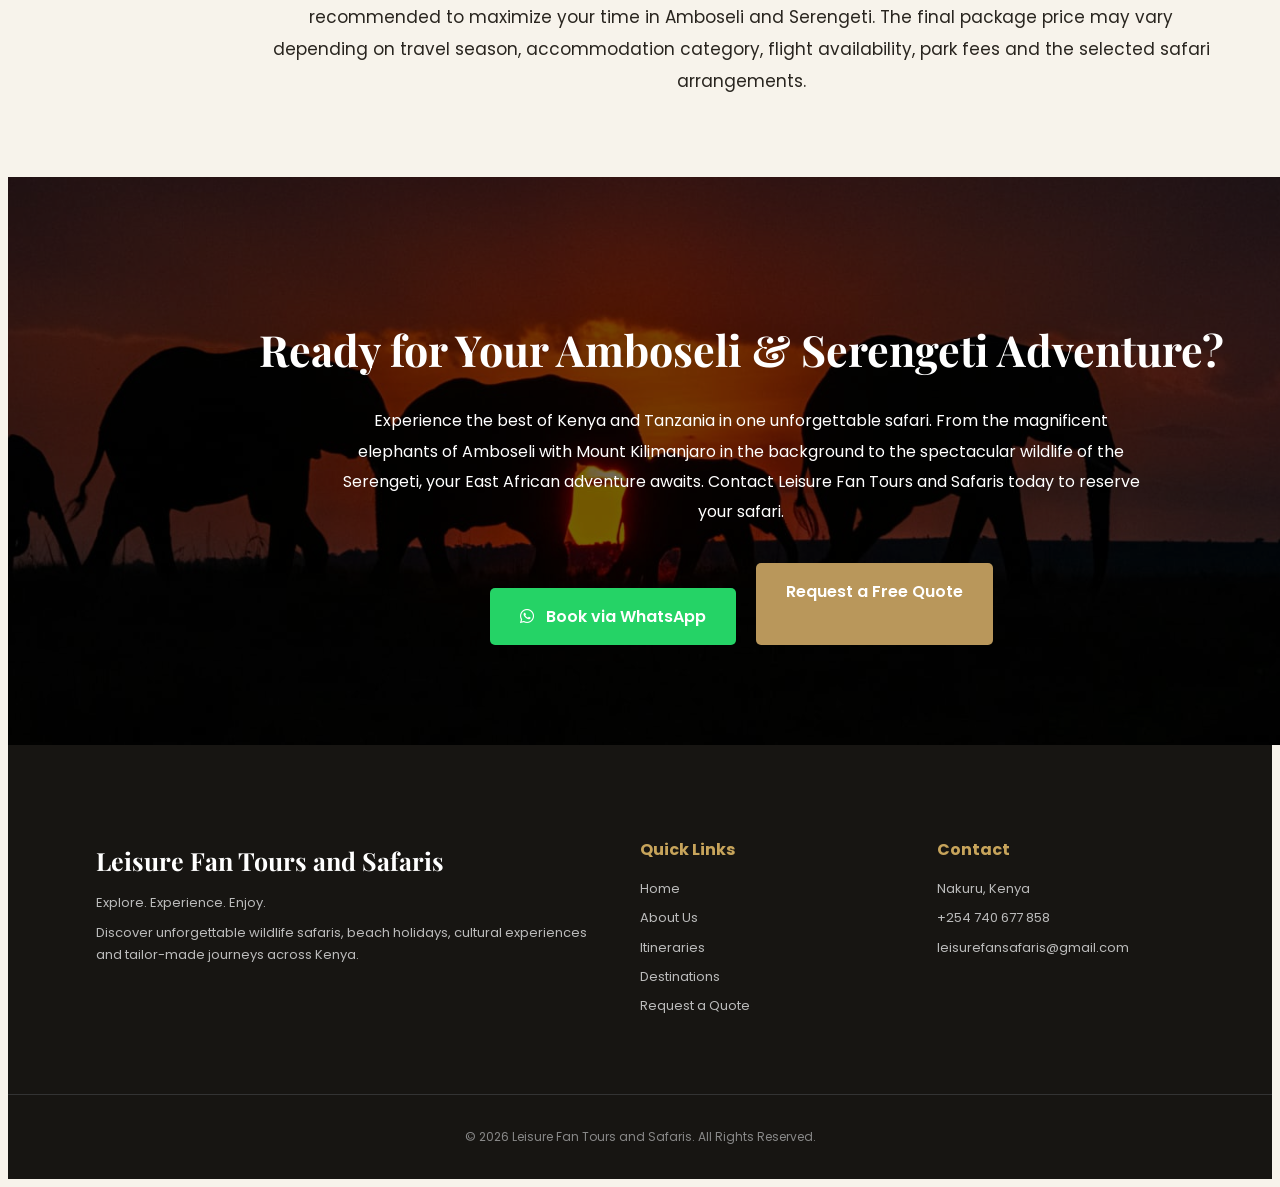
==== commit dc667cb2: "Add files via upload" ====
--- a/4-days-amboseli-serengeti.html
+++ b/4-days-amboseli-serengeti.html
@@ -9,7 +9,13 @@
 <html lang="en">
 
 <head>
-
+<!-- LANGUAGE SWITCHER -->
+
+<div class="language-switcher">
+
+    <div id="google_translate_element"></div>
+
+</div>
 <meta charset="UTF-8">
 
 <meta name="viewport"
@@ -1867,7 +1873,30 @@
 
 </footer>
 
-
+<script type="text/javascript">
+
+function googleTranslateElementInit() {
+
+    new google.translate.TranslateElement({
+
+        pageLanguage: 'en',
+
+        includedLanguages:
+        'en,fr,es,de,it,pt,sw,ar',
+
+        autoDisplay: false
+
+    },
+
+    'google_translate_element');
+
+}
+
+</script>
+
+<script type="text/javascript"
+src="https://translate.google.com/translate_a/element.js?cb=googleTranslateElementInit">
+</script>
 </body>
 
 </html>
--- a/style.css
+++ b/style.css
@@ -5146,4 +5146,109 @@
 
     background-repeat: no-repeat;
 
+}
+/* ========================================
+   LANGUAGE SWITCHER - TOP RIGHT
+======================================== */
+
+.language-switcher {
+
+    position: fixed;
+
+    top: 15px;
+
+    right: 20px;
+
+    z-index: 9999;
+
+    background: rgba(255, 255, 255, 0.95);
+
+    padding: 5px 10px;
+
+    border-radius: 6px;
+
+    box-shadow: 0 3px 12px rgba(0, 0, 0, 0.15);
+
+}
+
+
+/* Google Translate */
+
+.goog-te-gadget {
+
+    font-family: 'Poppins', sans-serif !important;
+
+    font-size: 0 !important;
+
+}
+
+
+.goog-te-gadget-simple {
+
+    background-color: transparent !important;
+
+    border: none !important;
+
+    padding: 5px !important;
+
+}
+
+
+.goog-te-gadget-simple span {
+
+    color: #333 !important;
+
+    font-size: 14px !important;
+
+}
+
+
+/* Mobile */
+
+@media (max-width: 768px) {
+
+    .language-switcher {
+
+        top: 10px;
+
+        right: 10px;
+
+        transform: scale(0.9);
+
+        transform-origin: top right;
+
+    }
+
+}
+/* Hide Google Translate branding text */
+.goog-te-gadget > span {
+    display: none !important;
+}
+
+/* Hide Google Translate top banner */
+.goog-te-banner-frame {
+    display: none !important;
+}
+
+body {
+    top: 0 !important;
+}
+
+/* Hide Google Translate tooltip */
+.goog-tooltip {
+    display: none !important;
+}
+
+/* Keep the language dropdown visible */
+.goog-te-gadget-simple {
+    border: none !important;
+    padding: 6px 10px !important;
+    background: transparent !important;
+}
+.goog-te-gadget {
+    color: transparent !important;
+}
+
+.goog-te-gadget .goog-te-combo {
+    color: #333 !important;
 }
